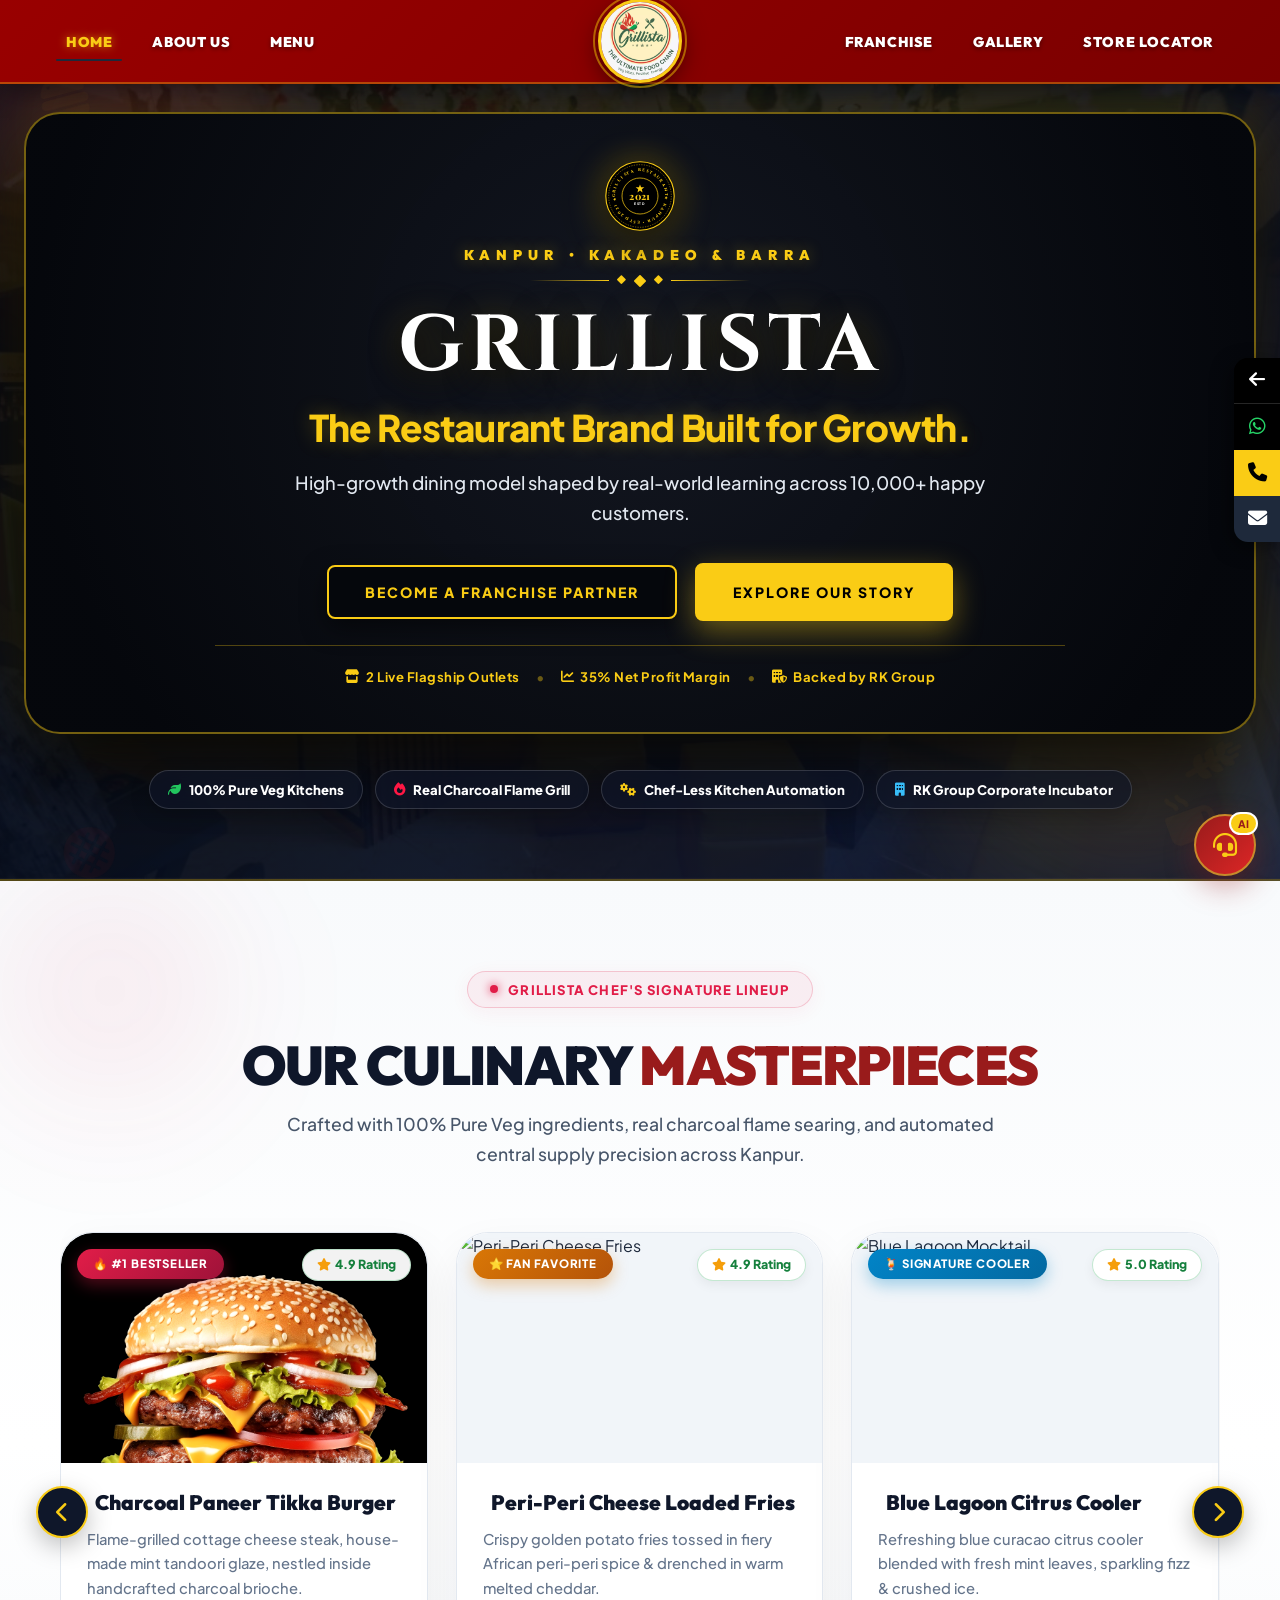
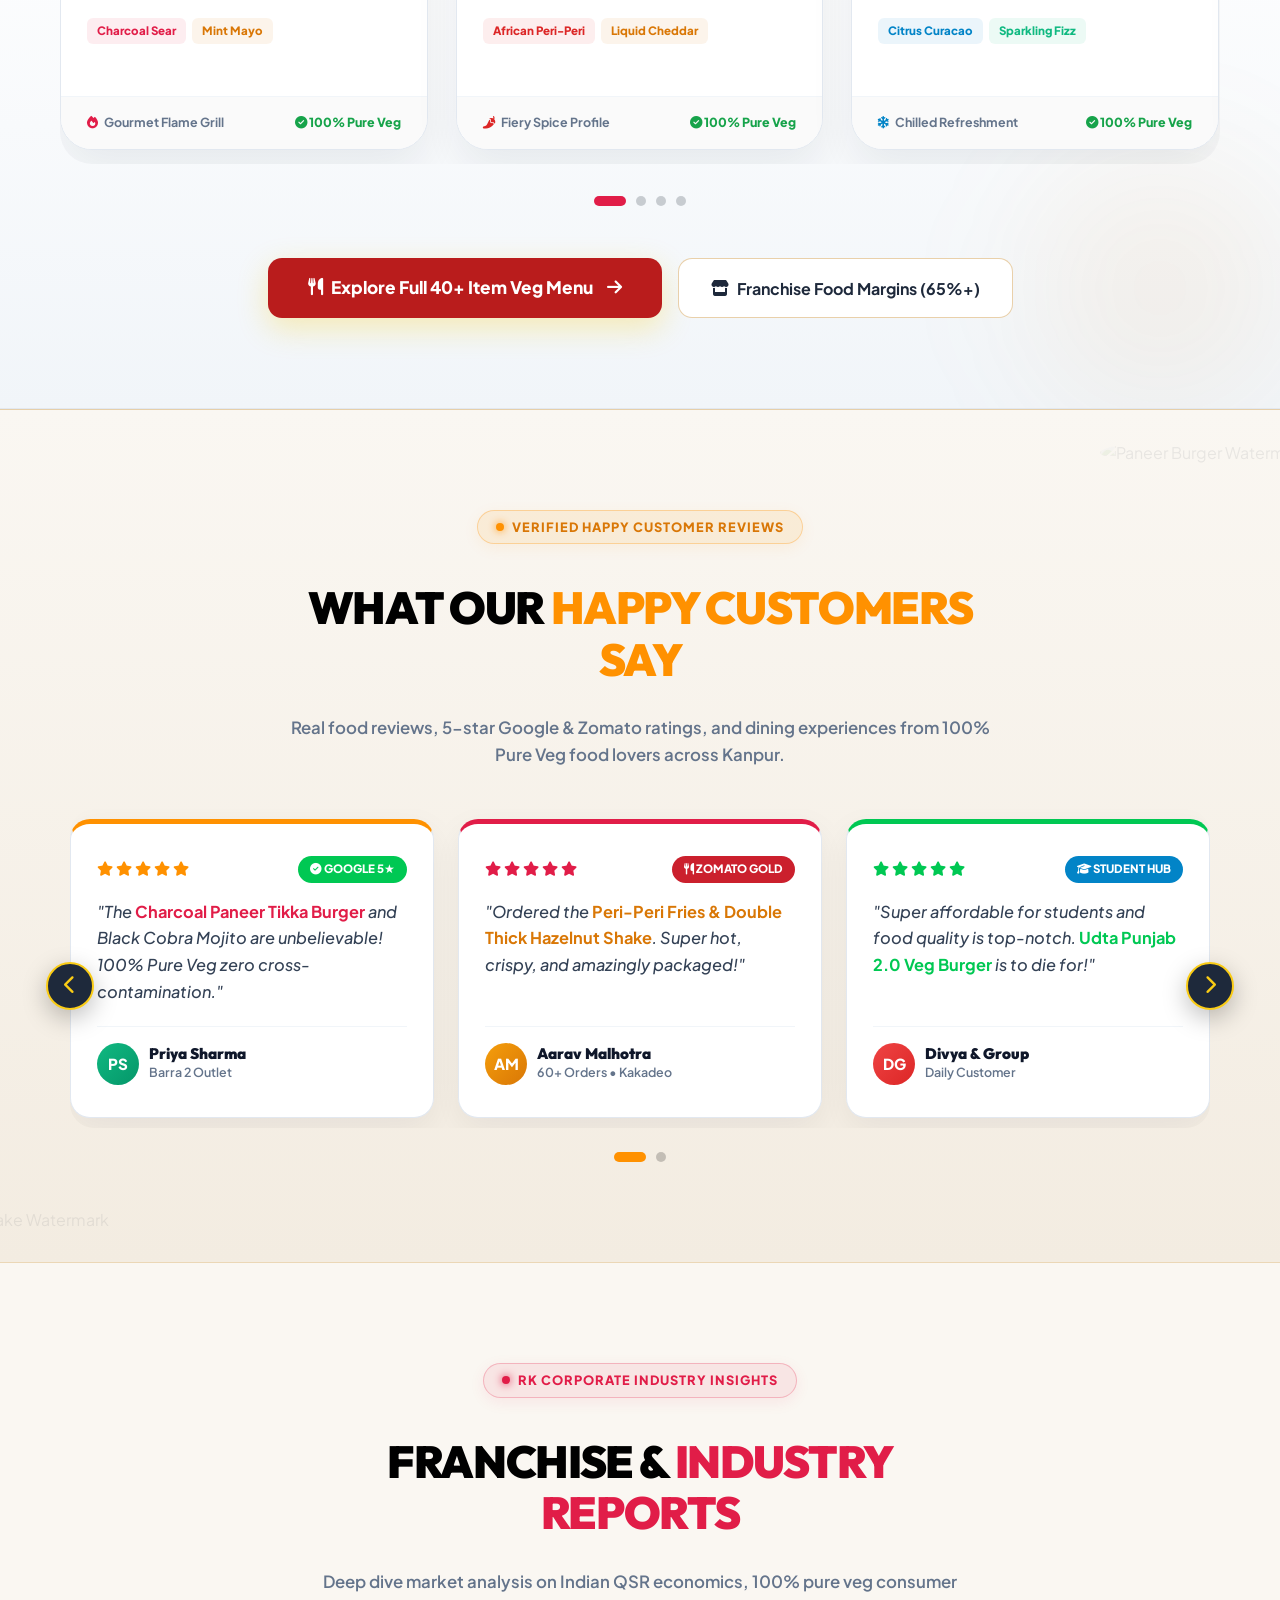
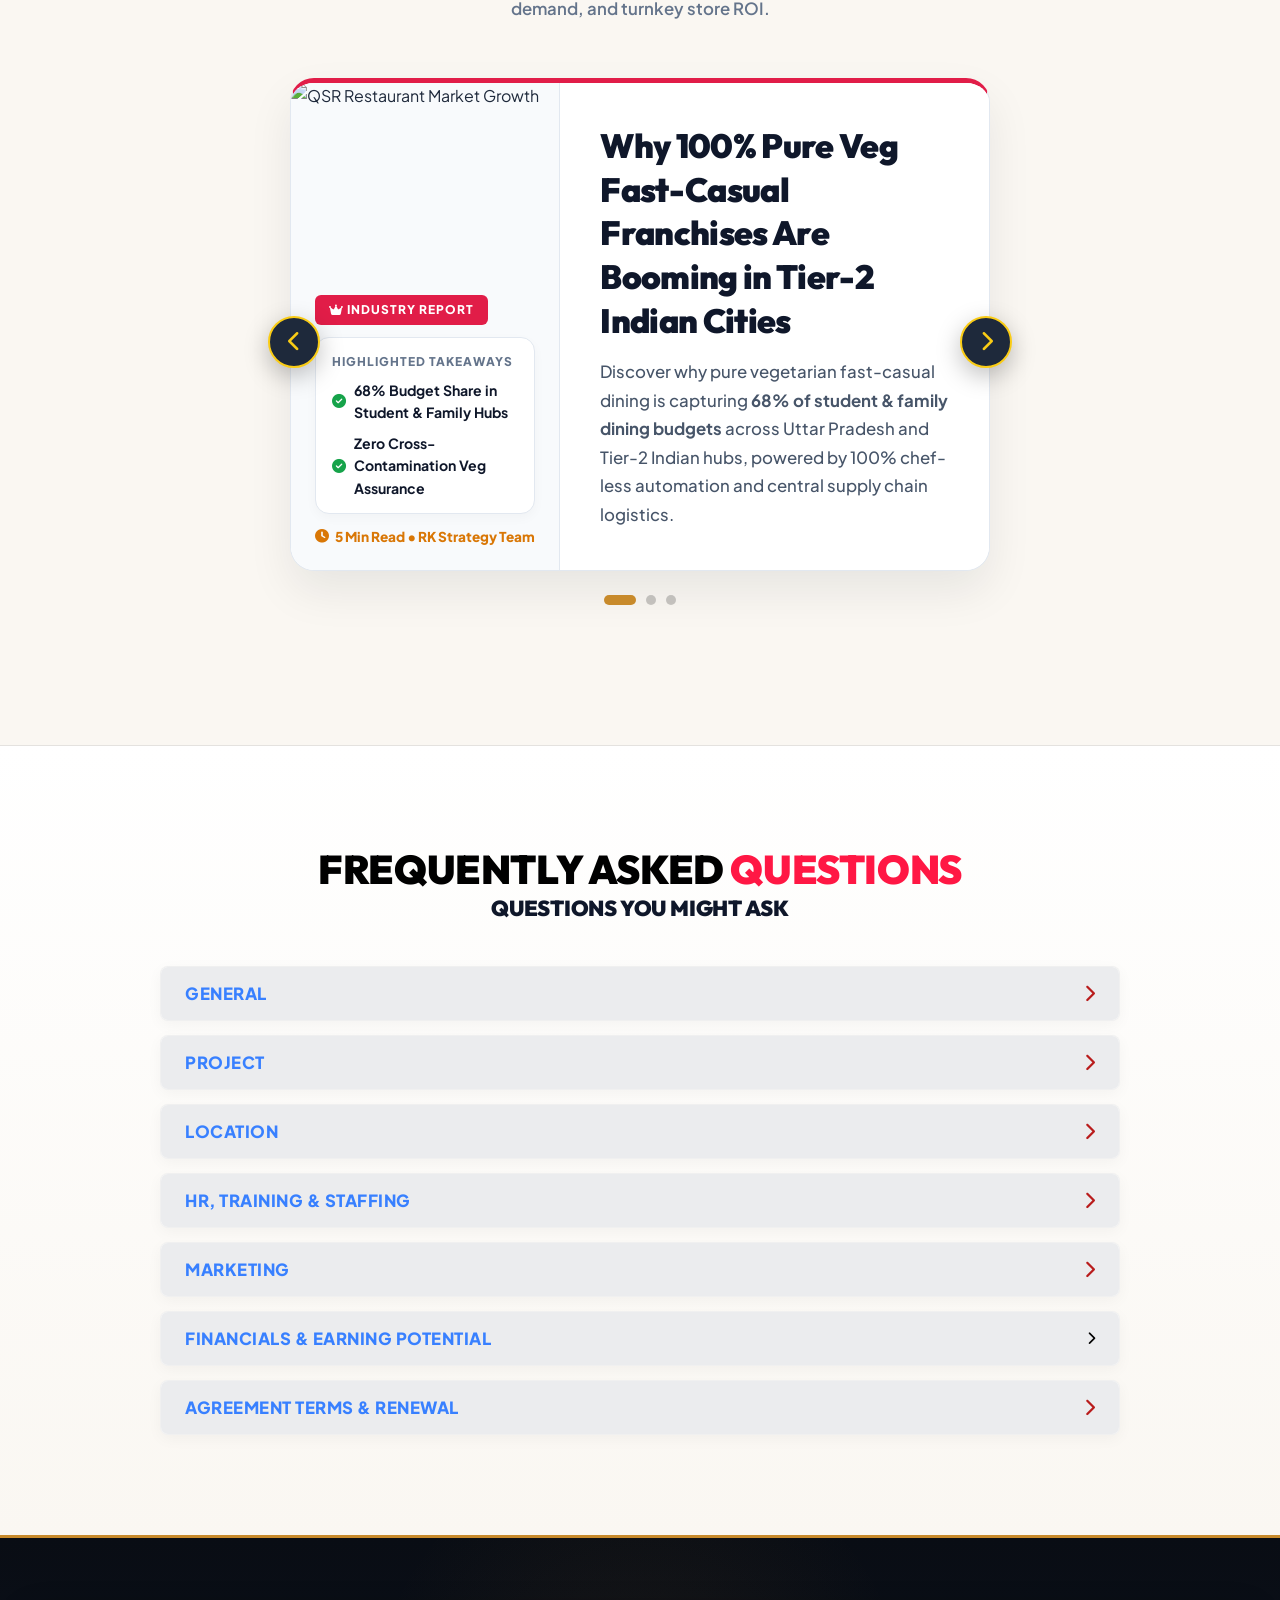
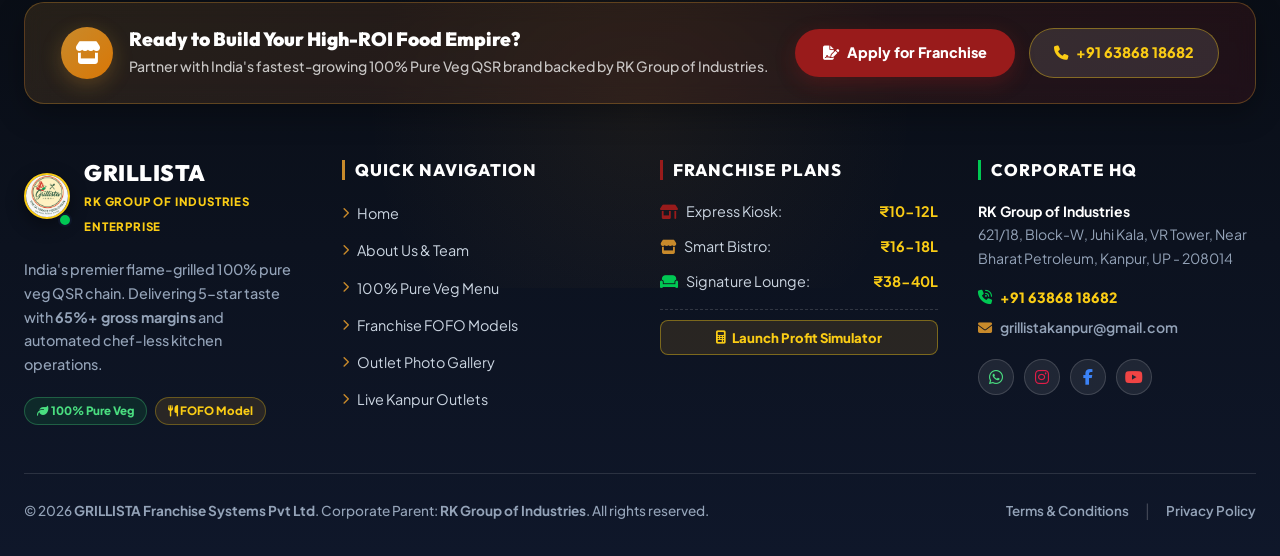
==== index.html @ 74c8e653 "Set uploaded authentic Grillista outlet interior image as background across all hero slideshow slide" ====
<!DOCTYPE html>
<html lang="en">
<head>
  <meta charset="UTF-8">
  <meta name="viewport" content="width=device-width, initial-scale=1.0">
  <title>GRILLISTA - The Ultimate Food Chain | Veg Vibes, Positive Energy</title>
  <meta name="description" content="Grillista - 100% Pure Veg Flame-Grilled Food Franchise. 2 running outlets in Kanpur (Barra & Kakadeo). High profit returns, turnkey setup & 35% net margin.">
  
  <!-- Favicon -->
  <link rel="icon" type="image/jpeg" href="assets/images/logo.jpg">
  <link rel="apple-touch-icon" href="assets/images/logo.jpg">
  
  <!-- Google Fonts -->
  <link rel="preconnect" href="https://fonts.googleapis.com">
  <link rel="preconnect" href="https://fonts.gstatic.com" crossorigin>
  <link href="https://fonts.googleapis.com/css2?family=Cinzel:wght@500;600;700;800;900&family=Outfit:wght@400;600;700;800;900&family=Playfair+Display:ital,wght@0,600;0,700;0,800;0,900;1,600&family=Plus+Jakarta+Sans:wght@400;500;600;700;800&display=swap" rel="stylesheet">
  
  <!-- FontAwesome Icons -->
  <link rel="stylesheet" href="https://cdnjs.cloudflare.com/ajax/libs/font-awesome/6.4.0/css/all.min.css">
  
  <!-- Custom Stylesheet -->
  <link rel="stylesheet" href="css/styles.css">

  <!-- Auto Theme Sync -->
  <script>
    (function() {
      const theme = localStorage.getItem('grillista_site_theme');
      if (theme === 'dark') {
        document.documentElement.classList.add('dark-theme');
        document.addEventListener('DOMContentLoaded', () => document.body.classList.add('dark-theme'));
      }
    })();
  </script>
</head>
<body>

  <!-- Burger Singh Style Corporate Navbar -->
  <header class="navbar">
    <div class="nav-container-split">
      <!-- Left Group: Nav Links -->
      <div class="nav-group-left">
        <ul class="nav-links-split">
          <li><a href="#hero" class="nav-link active">HOME</a></li>
          <li><a href="about.html" class="nav-link">ABOUT US</a></li>
          <li><a href="menu.html" class="nav-link">MENU</a></li>
        </ul>
      </div>

      <!-- Center Circular Logo Emblem -->
      <a href="#hero" class="nav-center-logo">
        <img src="assets/images/logo.jpg" alt="Grillista Logo">
      </a>

      <!-- Right Group: Nav Links -->
      <div class="nav-group-right">
        <ul class="nav-links-split">
          <li><a href="franchise.html" class="nav-link">FRANCHISE</a></li>
          <li><a href="gallery.html" class="nav-link">GALLERY</a></li>
          <li><a href="locator.html" class="nav-link">STORE LOCATOR</a></li>
        </ul>
        <button class="mobile-toggle-btn" id="mobile-toggle-btn" onclick="toggleMobileNavbar(event)" aria-label="Toggle Mobile Menu">
          <i class="fa-solid fa-bars"></i>
        </button>
      </div>
    </div>

    <!-- Mobile Slide-Out Navigation Drawer -->
    <nav class="navbar-mobile-drawer" id="navbar-mobile-drawer">
      <a href="#hero" class="active"><i class="fa-solid fa-house"></i> HOME</a>
      <a href="about.html"><i class="fa-solid fa-building"></i> ABOUT US</a>
      <a href="menu.html"><i class="fa-solid fa-utensils"></i> MENU</a>
      <a href="franchise.html"><i class="fa-solid fa-store"></i> FRANCHISE</a>
      <a href="gallery.html"><i class="fa-solid fa-images"></i> GALLERY</a>
      <a href="locator.html"><i class="fa-solid fa-location-dot"></i> STORE LOCATOR</a>
      <a href="tel:+916386818682" style="color: #FACC15;"><i class="fa-solid fa-phone"></i> CALL +91 63868 18682</a>
    </nav>
  </header>

  <!-- Ultra-Modern 2026 Corporate Hero Showcase Section with Slideshow Engine -->
  <section id="hero" class="hero-modern-2026">
    
    <!-- Slideshow Background Wallpapers (Real Grillista Outlet Interior on All Slides) -->
    <div class="hero-bg-slider">
      <div class="hero-bg-slide active" style="background-image: linear-gradient(180deg, rgba(5, 7, 12, 0.72) 0%, rgba(10, 15, 25, 0.88) 100%), url('images/grillista-interior-hero.jpg');"></div>
      <div class="hero-bg-slide" style="background-image: linear-gradient(180deg, rgba(5, 7, 12, 0.72) 0%, rgba(10, 15, 25, 0.88) 100%), url('images/grillista-interior-hero.jpg');"></div>
      <div class="hero-bg-slide" style="background-image: linear-gradient(180deg, rgba(5, 7, 12, 0.72) 0%, rgba(10, 15, 25, 0.88) 100%), url('images/grillista-interior-hero.jpg');"></div>
      <div class="hero-bg-slide" style="background-image: linear-gradient(180deg, rgba(5, 7, 12, 0.72) 0%, rgba(10, 15, 25, 0.88) 100%), url('images/grillista-interior-hero.jpg');"></div>
    </div>

    <!-- Glowing Accent Ambient Lights -->
    <div style="position: absolute; top: -100px; left: -100px; width: 450px; height: 450px; background: radial-gradient(circle, rgba(239, 68, 68, 0.25) 0%, rgba(0,0,0,0) 70%); filter: blur(60px); pointer-events: none; z-index: 1;"></div>
    <div style="position: absolute; bottom: -100px; right: -100px; width: 500px; height: 500px; background: radial-gradient(circle, rgba(250, 204, 21, 0.2) 0%, rgba(0,0,0,0) 70%); filter: blur(60px); pointer-events: none; z-index: 1;"></div>

    <div class="container" style="position: relative; z-index: 2;">
      
      <!-- Hero Slides Container -->
      <div class="hero-slider-wrapper">
        
        <!-- ==========================================
             SLIDE 1: LUXURY CINEMATIC BRAND HERO (User Reference Match)
             ========================================== -->
        <div class="hero-slide active">
          <div class="hero-luxury-cinematic-slide">
            
            <!-- 1. Top Centered Rotating Vintage Heritage Seal Badge (Royal Centerpiece - Zero Overlap) -->
            <!-- 1. Top Centered Rotating Vintage Heritage Seal Badge (Clean Luxury Emblem) -->
            <div class="hero-heritage-seal-center" title="Grillista Restaurant • Kanpur • Estd 2021">
              <svg viewBox="0 0 200 200" style="overflow: visible;">
                <!-- Outer Background Circle & Yellow Borders -->
                <circle cx="100" cy="100" r="95" fill="#000000" stroke="#FACC15" stroke-width="3" />
                <circle cx="100" cy="100" r="87" fill="none" stroke="#FACC15" stroke-width="1.5" stroke-dasharray="3.5,3.5" opacity="0.85" />
                <circle cx="100" cy="100" r="50" fill="none" stroke="#FACC15" stroke-width="2" />

                <!-- Continuously Rotating Outer Curved Text Ring (Clean Star Separators) -->
                <g class="rotating-curved-text-ring">
                  <defs>
                    <!-- Top Arc (r = 69) -->
                    <path id="rotTopArc" d="M 31, 100 A 69 69 0 0 1 169, 100" />
                    <!-- Bottom Arc (r = 69) -->
                    <path id="rotBottomArc" d="M 169, 100 A 69 69 0 0 1 31, 100" />
                  </defs>

                  <!-- Top Curved Text -->
                  <text font-family="'Cinzel', 'Outfit', sans-serif" font-size="11.2" font-weight="800" fill="#FACC15" letter-spacing="3.5">
                    <textPath href="#rotTopArc" startOffset="50%" text-anchor="middle">
                      &#9733; GRILLISTA RESTAURANT &#9733;
                    </textPath>
                  </text>

                  <!-- Bottom Curved Text -->
                  <text font-family="'Cinzel', 'Outfit', sans-serif" font-size="10.8" font-weight="800" fill="#FACC15" letter-spacing="3.2">
                    <textPath href="#rotBottomArc" startOffset="50%" text-anchor="middle">
                      &#9733; KANPUR &bull; ESTD 2021 &#9733;
                    </textPath>
                  </text>
                </g>

                <!-- Static Center Star, Year & ESTD (Clean Typography) -->
                <g>
                  <!-- Center Star -->
                  <path d="M 100 68 L 103 76 L 112 76 L 105 81 L 107 90 L 100 85 L 93 90 L 95 81 L 88 76 L 97 76 Z" fill="#FACC15" />
                  <!-- Center Year 2021 -->
                  <text x="100" y="111" font-family="'Playfair Display', 'Cinzel', serif" font-size="27" font-weight="800" fill="#FACC15" text-anchor="middle" letter-spacing="1">
                    2021
                  </text>
                  <!-- Center ESTD Subtitle -->
                  <text x="100" y="125" font-family="'Plus Jakarta Sans', sans-serif" font-size="9.5" font-weight="800" fill="#FFFFFF" text-anchor="middle" letter-spacing="2.5">
                    ESTD
                  </text>
                </g>
              </svg>
            </div>

            <!-- 2. Location Eyebrow Header -->
            <div class="hero-luxury-eyebrow">
              KANPUR &bull; KAKADEO &amp; BARRA
            </div>

            <!-- Ornamental Gold Diamond Divider -->
            <div class="hero-luxury-divider">
              <span></span>
              <i class="fa-solid fa-diamond"></i>
              <i class="fa-solid fa-diamond" style="font-size: 0.75rem;"></i>
              <i class="fa-solid fa-diamond"></i>
              <span class="right"></span>
            </div>

            <!-- Grand Majestic GRILLISTA Title -->
            <h1 class="hero-luxury-brand-title">
              GRILLISTA
            </h1>

            <!-- Golden Sub-Headline -->
            <h2 class="hero-luxury-subheading">
              The Restaurant Brand Built for Growth.
            </h2>

            <!-- Clean Light Description -->
            <p class="hero-luxury-desc">
              High-growth dining model shaped by real-world learning across 10,000+ happy customers.
            </p>

            <!-- Two Sleek Luxury Action Buttons -->
            <div class="hero-luxury-ctas">
              <button class="btn-luxury-outline trigger-apply-modal">
                BECOME A FRANCHISE PARTNER
              </button>
              <a href="about.html" class="btn-luxury-solid">
                EXPLORE OUR STORY
              </a>
            </div>

            <!-- Subtle Trust Status Line -->
            <div style="display: flex; justify-content: center; align-items: center; gap: 16px; flex-wrap: wrap; border-top: 1.5px solid rgba(250, 204, 21, 0.3); padding-top: 18px; max-width: 850px; margin: 0 auto;">
              <div style="color: #FACC15; font-size: 0.82rem; font-weight: 700; letter-spacing: 0.5px; display: inline-flex; align-items: center; gap: 6px;">
                <i class="fa-solid fa-store" style="color: #FACC15;"></i> 2 Live Flagship Outlets
              </div>
              <span style="color: rgba(250, 204, 21, 0.4);">&bull;</span>
              <div style="color: #FACC15; font-size: 0.82rem; font-weight: 700; letter-spacing: 0.5px; display: inline-flex; align-items: center; gap: 6px;">
                <i class="fa-solid fa-chart-line" style="color: #FACC15;"></i> 35% Net Profit Margin
              </div>
              <span style="color: rgba(250, 204, 21, 0.4);">&bull;</span>
              <div style="color: #FACC15; font-size: 0.82rem; font-weight: 700; letter-spacing: 0.5px; display: inline-flex; align-items: center; gap: 6px;">
                <i class="fa-solid fa-building-shield" style="color: #FACC15;"></i> Backed by RK Group
              </div>
            </div>

          </div>
        </div>

        <!-- ==========================================
             SLIDE 2: GOURMET FOOD CRAVING & TASTE (Flame Orange & Pure Veg Green)
             ========================================== -->
        <div class="hero-slide">
          <div class="hero-modern-grid" style="align-items: center;">
            <!-- Left Content: Bold Food Craving Stage -->
            <div class="hero-modern-card" style="background: rgba(24, 16, 12, 0.88); backdrop-filter: blur(20px); border: 2px solid rgba(249, 115, 22, 0.45); border-radius: 32px; padding: 44px 36px; box-shadow: 0 30px 80px rgba(0,0,0,0.6); text-align: left;">
              
              <div style="display: inline-flex; align-items: center; gap: 10px; background: rgba(249, 115, 22, 0.15); border: 1.5px solid #F97316; color: #FB923C; padding: 8px 20px; border-radius: 99px; font-size: 0.8rem; font-weight: 800; text-transform: uppercase; letter-spacing: 1px; margin-bottom: 22px; box-shadow: 0 0 20px rgba(249, 115, 22, 0.25);">
                <i class="fa-solid fa-fire-burner" style="color: #FF1744;"></i> SIZZLING FLAME-GRILLED TASTE EXPLOSION
              </div>
              
              <h2 class="hero-modern-title" style="font-size: clamp(2.1rem, 4.5vw, 3.4rem); font-weight: 900; color: #FFFFFF; line-height: 1.12; letter-spacing: -0.03em; margin: 0 0 18px 0; font-family: var(--font-heading);">
                60+ Pure Veg <span style="background: linear-gradient(135deg, #FB923C 0%, #FACC15 50%, #4ADE80 100%); -webkit-background-clip: text; -webkit-text-fill-color: transparent;">Chef-Crafted Flavors</span> That Crave.
              </h2>
              
              <p style="font-size: clamp(0.95rem, 1.8vw, 1.1rem); color: #CBD5E1; line-height: 1.65; margin: 0 0 24px 0; font-weight: 500;">
                Sizzling Smoky Paneer Burgers, Stuffed Melting Garlic Breads, Fresh Farmhouse Pizzas, Handcrafted Shakes & Authentic Kulhad Tea. <strong style="color: #4ADE80;">100% Pure Veg & Jain-Friendly Options!</strong>
              </p>

              <!-- Quick Category Chips Strip -->
              <div style="display: flex; gap: 8px; flex-wrap: wrap; margin-bottom: 28px;">
                <span style="background: rgba(255,255,255,0.08); border: 1px solid rgba(255,255,255,0.15); color: #FFF; padding: 5px 14px; border-radius: 99px; font-size: 0.78rem; font-weight: 700;"><i class="fa-solid fa-burger" style="color: #FACC15; margin-right: 4px;"></i> Gourmet Burgers</span>
                <span style="background: rgba(255,255,255,0.08); border: 1px solid rgba(255,255,255,0.15); color: #FFF; padding: 5px 14px; border-radius: 99px; font-size: 0.78rem; font-weight: 700;"><i class="fa-solid fa-pizza-slice" style="color: #FF1744; margin-right: 4px;"></i> Crust Pizzas</span>
                <span style="background: rgba(255,255,255,0.08); border: 1px solid rgba(255,255,255,0.15); color: #FFF; padding: 5px 14px; border-radius: 99px; font-size: 0.78rem; font-weight: 700;"><i class="fa-solid fa-bread-slice" style="color: #FB923C; margin-right: 4px;"></i> Stuffed Garlic Bread</span>
                <span style="background: rgba(255,255,255,0.08); border: 1px solid rgba(255,255,255,0.15); color: #FFF; padding: 5px 14px; border-radius: 99px; font-size: 0.78rem; font-weight: 700;"><i class="fa-solid fa-mug-hot" style="color: #4ADE80; margin-right: 4px;"></i> Kulhad Chai & Shakes</span>
              </div>

              <div class="hero-modern-ctas" style="display: flex; gap: 14px; flex-wrap: wrap;">
                <button class="btn btn-gold trigger-order-modal" style="padding: 16px 30px; font-size: 1rem; font-weight: 900; border-radius: 99px; background: linear-gradient(135deg, #EA580C 0%, #C2410C 100%); color: #FFF; box-shadow: 0 10px 30px rgba(234, 88, 12, 0.45); border: 1.5px solid rgba(255,255,255,0.3); cursor: pointer; display: inline-flex; align-items: center; gap: 8px;">
                  <i class="fa-solid fa-bolt"></i> Order Food Online Now <i class="fa-solid fa-arrow-right"></i>
                </button>
                <a href="menu.html" class="btn btn-outline" style="padding: 16px 26px; font-size: 0.95rem; font-weight: 800; border-radius: 99px; color: #FACC15; border: 2px solid #FACC15; background: rgba(250, 204, 21, 0.08); text-decoration: none; display: inline-flex; align-items: center; gap: 8px;">
                  <i class="fa-solid fa-book-open"></i> Full Menu with Prices
                </a>
              </div>

            </div>

            <!-- Right Showcase: Multi-Food Visual Trio Showcase -->
            <div style="display: grid; grid-template-columns: 1fr 1fr; gap: 16px; height: 480px;">
              
              <!-- Large Main Burger Card -->
              <div style="grid-column: span 2; height: 260px; border-radius: 24px; overflow: hidden; position: relative; border: 2.5px solid #F97316; box-shadow: 0 20px 50px rgba(0,0,0,0.5);">
                <img src="assets/images/burger.jpg" alt="Grillista Gourmet Burger" style="width: 100%; height: 100%; object-fit: cover; filter: brightness(1.05);">
                <div style="position: absolute; inset: 0; background: linear-gradient(180deg, transparent 40%, rgba(15, 23, 42, 0.85) 100%);"></div>
                <div style="position: absolute; top: 12px; left: 12px; background: #FF1744; color: #FFF; font-size: 0.72rem; font-weight: 900; padding: 4px 12px; border-radius: 99px; text-transform: uppercase;">
                  🔥 BESTSELLER #1
                </div>
                <div style="position: absolute; top: 12px; right: 12px; background: rgba(0,0,0,0.75); color: #FACC15; font-size: 0.85rem; font-weight: 900; padding: 4px 12px; border-radius: 99px; border: 1px solid #FACC15;">
                  Starts ₹89
                </div>
                <div style="position: absolute; bottom: 12px; left: 16px; right: 16px; display: flex; justify-content: space-between; align-items: flex-end;">
                  <div>
                    <h4 style="color: #FFF; margin: 0; font-size: 1.1rem; font-weight: 900;">Smoky Flame-Grilled Burger</h4>
                    <span style="color: #4ADE80; font-size: 0.75rem; font-weight: 700;">100% Real Dairy Paneer Patty</span>
                  </div>
                </div>
              </div>

              <!-- Mini Food Card 1: Stuffed Garlic Bread -->
              <div style="height: 200px; border-radius: 20px; overflow: hidden; position: relative; border: 2px solid rgba(250, 204, 21, 0.4); box-shadow: 0 15px 40px rgba(0,0,0,0.4);">
                <img src="https://images.unsplash.com/photo-1619535860434-ba1d8fa12536?w=600&auto=format&fit=crop&q=80" alt="Stuffed Garlic Bread" style="width: 100%; height: 100%; object-fit: cover;">
                <div style="position: absolute; inset: 0; background: linear-gradient(180deg, transparent 30%, rgba(15, 23, 42, 0.85) 100%);"></div>
                <div style="position: absolute; bottom: 10px; left: 12px;">
                  <div style="color: #FFF; font-weight: 800; font-size: 0.85rem;">Garlic Breads</div>
                  <div style="color: #FACC15; font-size: 0.72rem; font-weight: 700;">Triple Cheese Dip</div>
                </div>
              </div>

              <!-- Mini Food Card 2: Fresh Farmhouse Pizza -->
              <div style="height: 200px; border-radius: 20px; overflow: hidden; position: relative; border: 2px solid rgba(34, 197, 94, 0.4); box-shadow: 0 15px 40px rgba(0,0,0,0.4);">
                <img src="https://images.unsplash.com/photo-1513104890138-7c749659a591?w=600&auto=format&fit=crop&q=80" alt="Farmhouse Pizza" style="width: 100%; height: 100%; object-fit: cover;">
                <div style="position: absolute; inset: 0; background: linear-gradient(180deg, transparent 30%, rgba(15, 23, 42, 0.85) 100%);"></div>
                <div style="position: absolute; bottom: 10px; left: 12px;">
                  <div style="color: #FFF; font-weight: 800; font-size: 0.85rem;">Stone Crust Pizzas</div>
                  <div style="color: #4ADE80; font-size: 0.72rem; font-weight: 700;">Fresh Mozzarella</div>
                </div>
              </div>

            </div>
          </div>
        </div>

        <!-- ==========================================
             SLIDE 3: 3 FOFO FRANCHISE MODELS & UNIT ECONOMICS (Sapphire Blue & 24K Gold)
             ========================================== -->
        <div class="hero-slide">
          <div class="hero-modern-grid" style="align-items: center;">
            <!-- Left Content: High Margin Financial Narrative -->
            <div class="hero-modern-card" style="background: rgba(15, 23, 42, 0.9); backdrop-filter: blur(20px); border: 2px solid rgba(56, 189, 248, 0.4); border-radius: 32px; padding: 44px 36px; box-shadow: 0 30px 80px rgba(0,0,0,0.6); text-align: left;">
              
              <div style="display: inline-flex; align-items: center; gap: 10px; background: rgba(56, 189, 248, 0.15); border: 1.5px solid #38BDF8; color: #38BDF8; padding: 8px 20px; border-radius: 99px; font-size: 0.8rem; font-weight: 800; text-transform: uppercase; letter-spacing: 1px; margin-bottom: 22px; box-shadow: 0 0 20px rgba(56, 189, 248, 0.25);">
                <i class="fa-solid fa-chart-pie"></i> HIGH-YIELD UNIT ECONOMICS (FOFO MODEL)
              </div>
              
              <h2 class="hero-modern-title" style="font-size: clamp(2.1rem, 4.5vw, 3.4rem); font-weight: 900; color: #FFFFFF; line-height: 1.12; letter-spacing: -0.03em; margin: 0 0 18px 0; font-family: var(--font-heading);">
                65% Gross Margins. <span style="background: linear-gradient(135deg, #38BDF8 0%, #FACC15 50%, #4ADE80 100%); -webkit-background-clip: text; -webkit-text-fill-color: transparent;">Fast 12-Month</span> Capital Payback.
              </h2>
              
              <p style="font-size: clamp(0.95rem, 1.8vw, 1.1rem); color: #CBD5E1; line-height: 1.65; margin: 0 0 26px 0; font-weight: 500;">
                Zero royalty burdens during initial growth, automated POS & inventory intelligence, central raw material supply, and high repeat customer footfalls.
              </p>

              <!-- Profit Pill Matrix Strip -->
              <div style="display: grid; grid-template-columns: repeat(3, 1fr); gap: 10px; margin-bottom: 28px; background: rgba(255,255,255,0.05); padding: 14px; border-radius: 16px; border: 1px solid rgba(255,255,255,0.1);">
                <div style="text-align: center;">
                  <div style="color: #4ADE80; font-size: 1.25rem; font-weight: 900;">35%</div>
                  <div style="color: #94A3B8; font-size: 0.72rem; font-weight: 600;">Net Profit Margin</div>
                </div>
                <div style="text-align: center; border-left: 1px solid rgba(255,255,255,0.1); border-right: 1px solid rgba(255,255,255,0.1);">
                  <div style="color: #FACC15; font-size: 1.25rem; font-weight: 900;">65%+</div>
                  <div style="color: #94A3B8; font-size: 0.72rem; font-weight: 600;">Gross Food Margin</div>
                </div>
                <div style="text-align: center;">
                  <div style="color: #38BDF8; font-size: 1.25rem; font-weight: 900;">100%</div>
                  <div style="color: #94A3B8; font-size: 0.72rem; font-weight: 600;">Chef-less Kitchen</div>
                </div>
              </div>

              <div class="hero-modern-ctas" style="display: flex; gap: 14px; flex-wrap: wrap;">
                <button class="btn btn-gold trigger-calculator-modal" style="padding: 16px 30px; font-size: 1rem; font-weight: 900; border-radius: 99px; background: linear-gradient(135deg, #0284C7 0%, #0369A1 100%); color: #FFF; box-shadow: 0 10px 30px rgba(2, 132, 199, 0.4); border: 1.5px solid rgba(255,255,255,0.3); cursor: pointer; display: inline-flex; align-items: center; gap: 8px;">
                  <i class="fa-solid fa-calculator"></i> Launch Profit Simulator <i class="fa-solid fa-arrow-right"></i>
                </button>
                <button class="btn btn-outline trigger-apply-modal" style="padding: 16px 26px; font-size: 0.95rem; font-weight: 800; border-radius: 99px; color: #38BDF8; border: 2px solid #38BDF8; background: rgba(56, 189, 248, 0.08); cursor: pointer; display: inline-flex; align-items: center; gap: 8px;">
                  <i class="fa-solid fa-file-signature"></i> Download Prospectus
                </button>
              </div>

            </div>

            <!-- Right Showcase: 3 Live Franchise Tier Cards Grid -->
            <div style="display: flex; flex-direction: column; gap: 14px; height: 480px; justify-content: center;">
              
              <!-- Tier 1: Express Kiosk -->
              <div style="background: rgba(15, 23, 42, 0.85); backdrop-filter: blur(14px); border: 2px solid #991B1B; border-radius: 20px; padding: 18px 22px; display: flex; align-items: center; justify-content: space-between; box-shadow: 0 10px 30px rgba(0,0,0,0.4); transition: transform 0.2s ease;">
                <div style="display: flex; align-items: center; gap: 14px;">
                  <div style="width: 44px; height: 44px; border-radius: 12px; background: rgba(153, 27, 27, 0.2); border: 1.5px solid #991B1B; display: flex; align-items: center; justify-content: center; color: #FF4D4D; font-size: 1.2rem; flex-shrink: 0;"><i class="fa-solid fa-shop"></i></div>
                  <div>
                    <div style="color: #FFF; font-weight: 900; font-size: 1.05rem;">1. Express Kiosk</div>
                    <div style="color: #94A3B8; font-size: 0.78rem; font-weight: 600;">100 - 250 Sq.Ft • Malls & High Street</div>
                  </div>
                </div>
                <div style="text-align: right;">
                  <div style="color: #FACC15; font-weight: 900; font-size: 1.15rem;">₹10-12 Lakhs</div>
                  <span style="color: #4ADE80; font-size: 0.72rem; font-weight: 800;">10-12 Mos Payback</span>
                </div>
              </div>

              <!-- Tier 2: Smart Bistro -->
              <div style="background: rgba(15, 23, 42, 0.95); backdrop-filter: blur(14px); border: 2px solid #C88A2B; border-radius: 20px; padding: 20px 22px; display: flex; align-items: center; justify-content: space-between; box-shadow: 0 15px 40px rgba(200, 138, 43, 0.25); position: relative; transform: scale(1.02);">
                <div style="position: absolute; top: -10px; right: 24px; background: #C88A2B; color: #FFF; font-size: 0.68rem; font-weight: 900; padding: 2px 10px; border-radius: 99px; text-transform: uppercase;">
                  🔥 MOST POPULAR
                </div>
                <div style="display: flex; align-items: center; gap: 14px;">
                  <div style="width: 44px; height: 44px; border-radius: 12px; background: rgba(200, 138, 43, 0.2); border: 1.5px solid #C88A2B; display: flex; align-items: center; justify-content: center; color: #FACC15; font-size: 1.2rem; flex-shrink: 0;"><i class="fa-solid fa-store"></i></div>
                  <div>
                    <div style="color: #FFF; font-weight: 900; font-size: 1.05rem;">2. Smart Bistro</div>
                    <div style="color: #94A3B8; font-size: 0.78rem; font-weight: 600;">300 - 600 Sq.Ft • Dine-in & Delivery</div>
                  </div>
                </div>
                <div style="text-align: right;">
                  <div style="color: #FACC15; font-weight: 900; font-size: 1.15rem;">₹16-18 Lakhs</div>
                  <span style="color: #4ADE80; font-size: 0.72rem; font-weight: 800;">12-14 Mos Payback</span>
                </div>
              </div>

              <!-- Tier 3: Signature Lounge -->
              <div style="background: rgba(15, 23, 42, 0.85); backdrop-filter: blur(14px); border: 2px solid #00C853; border-radius: 20px; padding: 18px 22px; display: flex; align-items: center; justify-content: space-between; box-shadow: 0 10px 30px rgba(0,0,0,0.4);">
                <div style="display: flex; align-items: center; gap: 14px;">
                  <div style="width: 44px; height: 44px; border-radius: 12px; background: rgba(0, 200, 83, 0.2); border: 1.5px solid #00C853; display: flex; align-items: center; justify-content: center; color: #4ADE80; font-size: 1.2rem; flex-shrink: 0;"><i class="fa-solid fa-couch"></i></div>
                  <div>
                    <div style="color: #FFF; font-weight: 900; font-size: 1.05rem;">3. Signature Lounge</div>
                    <div style="color: #94A3B8; font-size: 0.78rem; font-weight: 600;">800 - 1500 Sq.Ft • Luxury Cafe Dining</div>
                  </div>
                </div>
                <div style="text-align: right;">
                  <div style="color: #FACC15; font-weight: 900; font-size: 1.15rem;">₹38-40 Lakhs</div>
                  <span style="color: #4ADE80; font-size: 0.72rem; font-weight: 800;">14-18 Mos Payback</span>
                </div>
              </div>

            </div>
          </div>
        </div>

        <!-- ==========================================
             SLIDE 4: 40-DAY TURNKEY SETUP & CITY TERRITORY MAP (Emerald & Golden Amber)
             ========================================== -->
        <div class="hero-slide">
          <div class="hero-modern-grid" style="align-items: center;">
            <!-- Left Content: Pan India Expansion Territory -->
            <div class="hero-modern-card" style="background: rgba(13, 24, 18, 0.9); backdrop-filter: blur(20px); border: 2px solid rgba(34, 197, 94, 0.45); border-radius: 32px; padding: 44px 36px; box-shadow: 0 30px 80px rgba(0,0,0,0.6); text-align: left;">
              
              <div style="display: inline-flex; align-items: center; gap: 10px; background: rgba(34, 197, 94, 0.15); border: 1.5px solid #22C55E; color: #4ADE80; padding: 8px 20px; border-radius: 99px; font-size: 0.8rem; font-weight: 800; text-transform: uppercase; letter-spacing: 1px; margin-bottom: 22px; box-shadow: 0 0 20px rgba(34, 197, 94, 0.25);">
                <i class="fa-solid fa-map-location-dot"></i> PAN INDIA CITY EXPANSION 2026
              </div>
              
              <h2 class="hero-modern-title" style="font-size: clamp(2.1rem, 4.5vw, 3.4rem); font-weight: 900; color: #FFFFFF; line-height: 1.12; letter-spacing: -0.03em; margin: 0 0 18px 0; font-family: var(--font-heading);">
                Claim Exclusive Rights For <span style="background: linear-gradient(135deg, #4ADE80 0%, #FACC15 50%, #38BDF8 100%); -webkit-background-clip: text; -webkit-text-fill-color: transparent;">Your City & Area</span> Today.
              </h2>
              
              <p style="font-size: clamp(0.95rem, 1.8vw, 1.1rem); color: #CBD5E1; line-height: 1.65; margin: 0 0 26px 0; font-weight: 500;">
                Protected territorial radius guarantees zero local cannibalization. Turnkey launch from empty shop to grand opening in <strong>under 40 days</strong> with full RK Group backing.
              </p>

              <div class="hero-modern-ctas" style="display: flex; gap: 14px; flex-wrap: wrap; margin-bottom: 28px;">
                <a href="locator.html" class="btn btn-gold" style="padding: 16px 30px; font-size: 1rem; font-weight: 900; border-radius: 99px; background: linear-gradient(135deg, #16A34A 0%, #15803D 100%); color: #FFF; box-shadow: 0 10px 30px rgba(22, 163, 74, 0.45); border: 1.5px solid rgba(255,255,255,0.3); text-decoration: none; display: inline-flex; align-items: center; gap: 8px;">
                  <i class="fa-solid fa-magnifying-glass-location"></i> Check City Availability <i class="fa-solid fa-arrow-right"></i>
                </a>
                <a href="tel:+916386818682" class="btn btn-outline" style="padding: 16px 26px; font-size: 0.95rem; font-weight: 800; border-radius: 99px; color: #4ADE80; border: 2px solid #4ADE80; background: rgba(34, 197, 94, 0.08); text-decoration: none; display: inline-flex; align-items: center; gap: 8px;">
                  <i class="fa-solid fa-phone"></i> Call HQ: +91 63868 18682
                </a>
              </div>

              <!-- Protected Territory Assurance Badges -->
              <div style="display: flex; gap: 12px; flex-wrap: wrap;">
                <span style="color: #CBD5E1; font-size: 0.82rem; font-weight: 700; display: inline-flex; align-items: center; gap: 6px;"><i class="fa-solid fa-circle-check" style="color: #4ADE80;"></i> Exclusive 3-5 KM Radius</span>
                <span style="color: #CBD5E1; font-size: 0.82rem; font-weight: 700; display: inline-flex; align-items: center; gap: 6px;"><i class="fa-solid fa-circle-check" style="color: #4ADE80;"></i> Central Supply Chain</span>
                <span style="color: #CBD5E1; font-size: 0.82rem; font-weight: 700; display: inline-flex; align-items: center; gap: 6px;"><i class="fa-solid fa-circle-check" style="color: #4ADE80;"></i> Founder Mentorship</span>
              </div>

            </div>

            <!-- Right Showcase: 40-Day Turnkey Step Tracker Card -->
            <div style="background: rgba(15, 23, 42, 0.92); backdrop-filter: blur(20px); border: 2px solid rgba(250, 204, 21, 0.4); border-radius: 28px; padding: 32px 28px; box-shadow: 0 30px 80px rgba(0,0,0,0.5); display: flex; flex-direction: column; gap: 18px;">
              
              <div style="display: flex; align-items: center; justify-content: space-between; border-bottom: 1.5px solid rgba(255,255,255,0.1); padding-bottom: 14px;">
                <div>
                  <h3 style="color: #FFF; margin: 0; font-size: 1.25rem; font-weight: 900; font-family: var(--font-heading);">40-Day Turnkey Roadmap</h3>
                  <span style="color: #FACC15; font-size: 0.75rem; font-weight: 800; text-transform: uppercase;">From Zero to Grand Opening Day</span>
                </div>
                <span style="background: rgba(34, 197, 94, 0.2); color: #4ADE80; border: 1px solid #22C55E; font-size: 0.75rem; font-weight: 900; padding: 4px 12px; border-radius: 99px;">100% DONE-FOR-YOU</span>
              </div>

              <!-- Step 1 -->
              <div style="display: flex; gap: 14px; align-items: flex-start;">
                <div style="width: 36px; height: 36px; border-radius: 50%; background: #991B1B; color: #FFF; font-weight: 900; display: flex; align-items: center; justify-content: center; font-size: 0.85rem; flex-shrink: 0;">01</div>
                <div>
                  <h4 style="color: #FFF; margin: 0; font-size: 0.95rem; font-weight: 800;">Days 1-10: Location Audit & Agreement</h4>
                  <p style="color: #94A3B8; margin: 2px 0 0 0; font-size: 0.78rem; line-height: 1.4;">Footfall density analysis, commercial agreement & territory lock.</p>
                </div>
              </div>

              <!-- Step 2 -->
              <div style="display: flex; gap: 14px; align-items: flex-start;">
                <div style="width: 36px; height: 36px; border-radius: 50%; background: #C88A2B; color: #FFF; font-weight: 900; display: flex; align-items: center; justify-content: center; font-size: 0.85rem; flex-shrink: 0;">02</div>
                <div>
                  <h4 style="color: #FFF; margin: 0; font-size: 0.95rem; font-weight: 800;">Days 11-25: 3D Build & Machine Setup</h4>
                  <p style="color: #94A3B8; margin: 2px 0 0 0; font-size: 0.78rem; line-height: 1.4;">Store interior architecture, heavy-duty fryers, griddles & POS setup.</p>
                </div>
              </div>

              <!-- Step 3 -->
              <div style="display: flex; gap: 14px; align-items: flex-start;">
                <div style="width: 36px; height: 36px; border-radius: 50%; background: #0284C7; color: #FFF; font-weight: 900; display: flex; align-items: center; justify-content: center; font-size: 0.85rem; flex-shrink: 0;">03</div>
                <div>
                  <h4 style="color: #FFF; margin: 0; font-size: 0.95rem; font-weight: 800;">Days 26-35: Staff Training & Raw Stock</h4>
                  <p style="color: #94A3B8; margin: 2px 0 0 0; font-size: 0.78rem; line-height: 1.4;">Central chef training, inventory management & recipe standardization.</p>
                </div>
              </div>

              <!-- Step 4 -->
              <div style="display: flex; gap: 14px; align-items: flex-start;">
                <div style="width: 36px; height: 36px; border-radius: 50%; background: #00C853; color: #FFF; font-weight: 900; display: flex; align-items: center; justify-content: center; font-size: 0.85rem; flex-shrink: 0;">04</div>
                <div>
                  <h4 style="color: #FFF; margin: 0; font-size: 0.95rem; font-weight: 800;">Days 36-40: Grand Opening Marketing Blast</h4>
                  <p style="color: #94A3B8; margin: 2px 0 0 0; font-size: 0.78rem; line-height: 1.4;">Social media influencer campaign, local PR & opening day crowds.</p>
                </div>
              </div>

            </div>
          </div>
        </div>

      </div>





      <!-- Trust Badges Strip Below Hero Grid -->
      <div style="display: flex; justify-content: center; gap: 12px; flex-wrap: wrap; margin-top: 36px;">
        <div style="background: rgba(15, 23, 42, 0.6); backdrop-filter: blur(12px); border: 1.5px solid rgba(255, 255, 255, 0.15); color: #FFF; padding: 8px 18px; border-radius: 99px; font-size: 0.82rem; font-weight: 800; display: flex; align-items: center; gap: 8px; box-shadow: 0 6px 20px rgba(0,0,0,0.2);">
          <i class="fa-solid fa-leaf" style="color: #22C55E;"></i> 100% Pure Veg Kitchens
        </div>
        <div style="background: rgba(15, 23, 42, 0.6); backdrop-filter: blur(12px); border: 1.5px solid rgba(255, 255, 255, 0.15); color: #FFF; padding: 8px 18px; border-radius: 99px; font-size: 0.82rem; font-weight: 800; display: flex; align-items: center; gap: 8px; box-shadow: 0 6px 20px rgba(0,0,0,0.2);">
          <i class="fa-solid fa-fire" style="color: #FF1744;"></i> Real Charcoal Flame Grill
        </div>
        <div style="background: rgba(15, 23, 42, 0.6); backdrop-filter: blur(12px); border: 1.5px solid rgba(255, 255, 255, 0.15); color: #FFF; padding: 8px 18px; border-radius: 99px; font-size: 0.82rem; font-weight: 800; display: flex; align-items: center; gap: 8px; box-shadow: 0 6px 20px rgba(0,0,0,0.2);">
          <i class="fa-solid fa-gears" style="color: #FACC15;"></i> Chef-Less Kitchen Automation
        </div>
        <div style="background: rgba(15, 23, 42, 0.6); backdrop-filter: blur(12px); border: 1.5px solid rgba(255, 255, 255, 0.15); color: #FFF; padding: 8px 18px; border-radius: 99px; font-size: 0.82rem; font-weight: 800; display: flex; align-items: center; gap: 8px; box-shadow: 0 6px 20px rgba(0,0,0,0.2);">
          <i class="fa-solid fa-building" style="color: #38BDF8;"></i> RK Group Corporate Incubator
        </div>
      </div>

    </div>
  </section>

  <!-- Ultra-Modern 2026 Signature Best Sellers Editorial Showcase -->
  <section id="best-food" class="section" style="background: linear-gradient(180deg, #F8FAFC 0%, #FFFFFF 50%, #F1F5F9 100%); padding: 90px 0; border-bottom: 1.5px solid #E2E8F0; position: relative; overflow: hidden;">
    <!-- Ambient Luminous Glow Orbs -->
    <div style="position: absolute; top: -80px; left: -80px; width: 380px; height: 380px; background: radial-gradient(circle, rgba(225, 29, 72, 0.08) 0%, rgba(0,0,0,0) 70%); filter: blur(50px); pointer-events: none;"></div>
    <div style="position: absolute; bottom: -80px; right: -80px; width: 400px; height: 400px; background: radial-gradient(circle, rgba(217, 119, 6, 0.08) 0%, rgba(0,0,0,0) 70%); filter: blur(50px); pointer-events: none;"></div>
    
    <div class="container text-center" style="position: relative; z-index: 2;">
      
      <!-- Distinct Editorial Header -->
      <div style="text-align: center; margin-bottom: 48px; position: relative;">
        <div style="display: inline-flex; align-items: center; gap: 10px; background: rgba(225, 29, 72, 0.06); border: 1.5px solid rgba(225, 29, 72, 0.2); color: #E11D48; padding: 7px 22px; border-radius: 99px; font-size: 0.82rem; font-weight: 800; text-transform: uppercase; letter-spacing: 1.2px; margin-bottom: 16px; box-shadow: 0 4px 20px rgba(225, 29, 72, 0.06);">
          <span style="width: 8px; height: 8px; border-radius: 50%; background: #E11D48; display: inline-block; box-shadow: 0 0 10px #E11D48; animation: pulse 1.5s infinite;"></span>
          GRILLISTA CHEF'S SIGNATURE LINEUP
        </div>
        
        <h2 class="section-title" style="font-size: 3.4rem; color: #0F172A !important; font-family: var(--font-heading); font-weight: 900; letter-spacing: -0.03em; margin-bottom: 14px;">
          OUR CULINARY <span style="background: linear-gradient(135deg, #E11D48 0%, #D97706 100%); -webkit-background-clip: text; -webkit-text-fill-color: transparent;">MASTERPIECES</span>
        </h2>
        
        <p style="font-size: 1.1rem; color: #475569; max-width: 720px; margin: 0 auto; font-weight: 500; line-height: 1.7;">
          Crafted with 100% Pure Veg ingredients, real charcoal flame searing, and automated central supply precision across Kanpur.
        </p>
      </div>

      <!-- Completely New 2026 Editorial Magazine Cards Slider -->
      <div style="position: relative; max-width: 1160px; margin: 40px auto 0 auto;">
        
        <!-- Track Viewport Window -->
        <div style="overflow: hidden; width: 100%; position: relative; border-radius: 32px; padding: 14px 0;">
          
          <div id="bestseller-slider-track" style="display: flex; gap: 28px; transition: transform 0.6s cubic-bezier(0.4, 0, 0.2, 1); width: 100%;">
            
            <!-- Card 1: Charcoal Paneer Tikka Burger -->
            <div style="flex: 0 0 calc(33.333% - 19px); min-width: 300px; background: #FFFFFF; border-radius: 32px; border: 1.5px solid #E2E8F0; box-shadow: 0 20px 45px rgba(15, 23, 42, 0.07); overflow: hidden; display: flex; flex-direction: column; justify-content: space-between; text-align: left; transition: all 0.3s ease;">
              <div>
                <!-- Top Curved Image Header with Rating Pill -->
                <div style="position: relative; height: 230px; overflow: hidden; border-radius: 32px 32px 0 0; background: #F1F5F9;">
                  <img src="assets/images/burger.jpg" alt="Charcoal Paneer Tikka Burger" style="width: 100%; height: 100%; object-fit: cover; filter: brightness(1.04) contrast(1.04); transition: transform 0.5s ease;">
                  <span style="position: absolute; top: 16px; left: 16px; background: linear-gradient(135deg, #E11D48 0%, #9F1239 100%); color: #FFFFFF; font-size: 0.72rem; font-weight: 900; padding: 6px 16px; border-radius: 99px; text-transform: uppercase; letter-spacing: 0.8px; box-shadow: 0 6px 16px rgba(225, 29, 72, 0.35);">
                    🔥 #1 BESTSELLER
                  </span>
                  <span style="position: absolute; top: 16px; right: 16px; background: rgba(255, 255, 255, 0.95); backdrop-filter: blur(10px); color: #15803D; font-size: 0.78rem; font-weight: 800; padding: 5px 14px; border-radius: 99px; border: 1px solid rgba(22, 163, 74, 0.25); display: flex; align-items: center; gap: 4px; box-shadow: 0 4px 12px rgba(0,0,0,0.06);">
                    <i class="fa-solid fa-star" style="color: #F59E0B;"></i> 4.9 Rating
                  </span>
                </div>

                <!-- Editorial Content Box -->
                <div style="padding: 26px;">
                  <div style="display: flex; align-items: center; gap: 8px; margin-bottom: 12px;">
                    <div class="veg-symbol"><div class="veg-dot"></div></div>
                    <h3 style="font-size: 1.3rem; font-weight: 900; color: #0F172A; margin: 0; font-family: var(--font-heading); line-height: 1.25;">Charcoal Paneer Tikka Burger</h3>
                  </div>
                  <p style="font-size: 0.92rem; color: #64748B; line-height: 1.65; margin: 0 0 18px 0; font-weight: 500;">Flame-grilled cottage cheese steak, house-made mint tandoori glaze, nestled inside handcrafted charcoal brioche.</p>
                  
                  <!-- Taste DNA Tags -->
                  <div style="display: flex; gap: 6px; flex-wrap: wrap;">
                    <span style="background: rgba(225, 29, 72, 0.08); color: #E11D48; font-size: 0.72rem; font-weight: 800; padding: 4px 10px; border-radius: 6px;">Charcoal Sear</span>
                    <span style="background: rgba(217, 119, 6, 0.08); color: #D97706; font-size: 0.72rem; font-weight: 800; padding: 4px 10px; border-radius: 6px;">Mint Mayo</span>
                  </div>
                </div>
              </div>

              <!-- Footer Certification Strip -->
              <div style="padding: 16px 26px; border-top: 1.5px solid #F1F5F9; background: #FAFAFA; display: flex; align-items: center; justify-content: space-between;">
                <span style="color: #64748B; font-size: 0.78rem; font-weight: 700;"><i class="fa-solid fa-fire" style="color: #E11D48; margin-right: 4px;"></i> Gourmet Flame Grill</span>
                <span style="color: #16A34A; font-size: 0.78rem; font-weight: 800;"><i class="fa-solid fa-circle-check"></i> 100% Pure Veg</span>
              </div>
            </div>

            <!-- Card 2: Peri-Peri Cheese Fries -->
            <div style="flex: 0 0 calc(33.333% - 19px); min-width: 300px; background: #FFFFFF; border-radius: 32px; border: 1.5px solid #E2E8F0; box-shadow: 0 20px 45px rgba(15, 23, 42, 0.07); overflow: hidden; display: flex; flex-direction: column; justify-content: space-between; text-align: left; transition: all 0.3s ease;">
              <div>
                <div style="position: relative; height: 230px; overflow: hidden; border-radius: 32px 32px 0 0; background: #F1F5F9;">
                  <img src="assets/images/french_fries.jpg" alt="Peri-Peri Cheese Fries" style="width: 100%; height: 100%; object-fit: cover; filter: brightness(1.04) contrast(1.04); transition: transform 0.5s ease;">
                  <span style="position: absolute; top: 16px; left: 16px; background: linear-gradient(135deg, #D97706 0%, #B45309 100%); color: #FFFFFF; font-size: 0.72rem; font-weight: 900; padding: 6px 16px; border-radius: 99px; text-transform: uppercase; letter-spacing: 0.8px; box-shadow: 0 6px 16px rgba(217, 119, 6, 0.35);">
                    ⭐ FAN FAVORITE
                  </span>
                  <span style="position: absolute; top: 16px; right: 16px; background: rgba(255, 255, 255, 0.95); backdrop-filter: blur(10px); color: #15803D; font-size: 0.78rem; font-weight: 800; padding: 5px 14px; border-radius: 99px; border: 1px solid rgba(22, 163, 74, 0.25); display: flex; align-items: center; gap: 4px; box-shadow: 0 4px 12px rgba(0,0,0,0.06);">
                    <i class="fa-solid fa-star" style="color: #F59E0B;"></i> 4.9 Rating
                  </span>
                </div>

                <div style="padding: 26px;">
                  <div style="display: flex; align-items: center; gap: 8px; margin-bottom: 12px;">
                    <div class="veg-symbol"><div class="veg-dot"></div></div>
                    <h3 style="font-size: 1.3rem; font-weight: 900; color: #0F172A; margin: 0; font-family: var(--font-heading); line-height: 1.25;">Peri-Peri Cheese Loaded Fries</h3>
                  </div>
                  <p style="font-size: 0.92rem; color: #64748B; line-height: 1.65; margin: 0 0 18px 0; font-weight: 500;">Crispy golden potato fries tossed in fiery African peri-peri spice & drenched in warm melted cheddar.</p>
                  
                  <div style="display: flex; gap: 6px; flex-wrap: wrap;">
                    <span style="background: rgba(220, 38, 38, 0.08); color: #DC2626; font-size: 0.72rem; font-weight: 800; padding: 4px 10px; border-radius: 6px;">African Peri-Peri</span>
                    <span style="background: rgba(217, 119, 6, 0.08); color: #D97706; font-size: 0.72rem; font-weight: 800; padding: 4px 10px; border-radius: 6px;">Liquid Cheddar</span>
                  </div>
                </div>
              </div>

              <div style="padding: 16px 26px; border-top: 1.5px solid #F1F5F9; background: #FAFAFA; display: flex; align-items: center; justify-content: space-between;">
                <span style="color: #64748B; font-size: 0.78rem; font-weight: 700;"><i class="fa-solid fa-pepper-hot" style="color: #DC2626; margin-right: 4px;"></i> Fiery Spice Profile</span>
                <span style="color: #16A34A; font-size: 0.78rem; font-weight: 800;"><i class="fa-solid fa-circle-check"></i> 100% Pure Veg</span>
              </div>
            </div>

            <!-- Card 3: Blue Lagoon Mocktail -->
            <div style="flex: 0 0 calc(33.333% - 19px); min-width: 300px; background: #FFFFFF; border-radius: 32px; border: 1.5px solid #E2E8F0; box-shadow: 0 20px 45px rgba(15, 23, 42, 0.07); overflow: hidden; display: flex; flex-direction: column; justify-content: space-between; text-align: left; transition: all 0.3s ease;">
              <div>
                <div style="position: relative; height: 230px; overflow: hidden; border-radius: 32px 32px 0 0; background: #F1F5F9;">
                  <img src="https://images.unsplash.com/photo-1513558161293-cdaf765ed2fd?w=800&auto=format&fit=crop&q=80" alt="Blue Lagoon Mocktail" style="width: 100%; height: 100%; object-fit: cover; filter: brightness(1.04) contrast(1.04); transition: transform 0.5s ease;">
                  <span style="position: absolute; top: 16px; left: 16px; background: linear-gradient(135deg, #0284C7 0%, #0369A1 100%); color: #FFFFFF; font-size: 0.72rem; font-weight: 900; padding: 6px 16px; border-radius: 99px; text-transform: uppercase; letter-spacing: 0.8px; box-shadow: 0 6px 16px rgba(2, 132, 199, 0.35);">
                    🍹 SIGNATURE COOLER
                  </span>
                  <span style="position: absolute; top: 16px; right: 16px; background: rgba(255, 255, 255, 0.95); backdrop-filter: blur(10px); color: #15803D; font-size: 0.78rem; font-weight: 800; padding: 5px 14px; border-radius: 99px; border: 1px solid rgba(22, 163, 74, 0.25); display: flex; align-items: center; gap: 4px; box-shadow: 0 4px 12px rgba(0,0,0,0.06);">
                    <i class="fa-solid fa-star" style="color: #F59E0B;"></i> 5.0 Rating
                  </span>
                </div>

                <div style="padding: 26px;">
                  <div style="display: flex; align-items: center; gap: 8px; margin-bottom: 12px;">
                    <div class="veg-symbol"><div class="veg-dot"></div></div>
                    <h3 style="font-size: 1.3rem; font-weight: 900; color: #0F172A; margin: 0; font-family: var(--font-heading); line-height: 1.25;">Blue Lagoon Citrus Cooler</h3>
                  </div>
                  <p style="font-size: 0.92rem; color: #64748B; line-height: 1.65; margin: 0 0 18px 0; font-weight: 500;">Refreshing blue curacao citrus cooler blended with fresh mint leaves, sparkling fizz & crushed ice.</p>
                  
                  <div style="display: flex; gap: 6px; flex-wrap: wrap;">
                    <span style="background: rgba(2, 132, 199, 0.08); color: #0284C7; font-size: 0.72rem; font-weight: 800; padding: 4px 10px; border-radius: 6px;">Citrus Curacao</span>
                    <span style="background: rgba(16, 185, 129, 0.08); color: #10B981; font-size: 0.72rem; font-weight: 800; padding: 4px 10px; border-radius: 6px;">Sparkling Fizz</span>
                  </div>
                </div>
              </div>

              <div style="padding: 16px 26px; border-top: 1.5px solid #F1F5F9; background: #FAFAFA; display: flex; align-items: center; justify-content: space-between;">
                <span style="color: #64748B; font-size: 0.78rem; font-weight: 700;"><i class="fa-solid fa-snowflake" style="color: #0284C7; margin-right: 4px;"></i> Chilled Refreshment</span>
                <span style="color: #16A34A; font-size: 0.78rem; font-weight: 800;"><i class="fa-solid fa-circle-check"></i> 100% Pure Veg</span>
              </div>
            </div>

            <!-- Card 4: Stuffed Garlic Bread -->
            <div style="flex: 0 0 calc(33.333% - 19px); min-width: 300px; background: #FFFFFF; border-radius: 32px; border: 1.5px solid #E2E8F0; box-shadow: 0 20px 45px rgba(15, 23, 42, 0.07); overflow: hidden; display: flex; flex-direction: column; justify-content: space-between; text-align: left; transition: all 0.3s ease;">
              <div>
                <div style="position: relative; height: 230px; overflow: hidden; border-radius: 32px 32px 0 0; background: #F1F5F9;">
                  <img src="https://images.unsplash.com/photo-1619535860434-ba1d8fa12536?w=800&auto=format&fit=crop&q=80" alt="Stuffed Garlic Bread" style="width: 100%; height: 100%; object-fit: cover; filter: brightness(1.04) contrast(1.04); transition: transform 0.5s ease;">
                  <span style="position: absolute; top: 16px; left: 16px; background: linear-gradient(135deg, #E11D48 0%, #9F1239 100%); color: #FFFFFF; font-size: 0.72rem; font-weight: 900; padding: 6px 16px; border-radius: 99px; text-transform: uppercase; letter-spacing: 0.8px; box-shadow: 0 6px 16px rgba(225, 29, 72, 0.35);">
                    🥖 CHEESY SPECIAL
                  </span>
                  <span style="position: absolute; top: 16px; right: 16px; background: rgba(255, 255, 255, 0.95); backdrop-filter: blur(10px); color: #15803D; font-size: 0.78rem; font-weight: 800; padding: 5px 14px; border-radius: 99px; border: 1px solid rgba(22, 163, 74, 0.25); display: flex; align-items: center; gap: 4px; box-shadow: 0 4px 12px rgba(0,0,0,0.06);">
                    <i class="fa-solid fa-star" style="color: #F59E0B;"></i> 4.8 Rating
                  </span>
                </div>

                <div style="padding: 26px;">
                  <div style="display: flex; align-items: center; gap: 8px; margin-bottom: 12px;">
                    <div class="veg-symbol"><div class="veg-dot"></div></div>
                    <h3 style="font-size: 1.3rem; font-weight: 900; color: #0F172A; margin: 0; font-family: var(--font-heading); line-height: 1.25;">Oven Baked Stuffed Garlic Bread</h3>
                  </div>
                  <p style="font-size: 0.92rem; color: #64748B; line-height: 1.65; margin: 0 0 18px 0; font-weight: 500;">Garlic herb bread filled with mozzarella cheese, green jalapenos, and sweetcorn kernels.</p>
                  
                  <div style="display: flex; gap: 6px; flex-wrap: wrap;">
                    <span style="background: rgba(217, 119, 6, 0.08); color: #D97706; font-size: 0.72rem; font-weight: 800; padding: 4px 10px; border-radius: 6px;">Pull-Mozzarella</span>
                    <span style="background: rgba(22, 163, 74, 0.08); color: #16A34A; font-size: 0.72rem; font-weight: 800; padding: 4px 10px; border-radius: 6px;">Herbed Garlic</span>
                  </div>
                </div>
              </div>

              <div style="padding: 16px 26px; border-top: 1.5px solid #F1F5F9; background: #FAFAFA; display: flex; align-items: center; justify-content: space-between;">
                <span style="color: #64748B; font-size: 0.78rem; font-weight: 700;"><i class="fa-solid fa-cheese" style="color: #D97706; margin-right: 4px;"></i> Melted Cheese Pull</span>
                <span style="color: #16A34A; font-size: 0.78rem; font-weight: 800;"><i class="fa-solid fa-circle-check"></i> 100% Pure Veg</span>
              </div>
            </div>

            <!-- Card 5: Farmhouse Veg Pizza -->
            <div style="flex: 0 0 calc(33.333% - 19px); min-width: 300px; background: #FFFFFF; border-radius: 32px; border: 1.5px solid #E2E8F0; box-shadow: 0 20px 45px rgba(15, 23, 42, 0.07); overflow: hidden; display: flex; flex-direction: column; justify-content: space-between; text-align: left; transition: all 0.3s ease;">
              <div>
                <div style="position: relative; height: 230px; overflow: hidden; border-radius: 32px 32px 0 0; background: #F1F5F9;">
                  <img src="https://images.unsplash.com/photo-1513104890138-7c749659a591?w=800&auto=format&fit=crop&q=80" alt="Farmhouse Pizza" style="width: 100%; height: 100%; object-fit: cover; filter: brightness(1.04) contrast(1.04); transition: transform 0.5s ease;">
                  <span style="position: absolute; top: 16px; left: 16px; background: linear-gradient(135deg, #16A34A 0%, #15803D 100%); color: #FFFFFF; font-size: 0.72rem; font-weight: 900; padding: 6px 16px; border-radius: 99px; text-transform: uppercase; letter-spacing: 0.8px; box-shadow: 0 6px 16px rgba(22, 163, 74, 0.35);">
                    🍕 KING PIZZA
                  </span>
                  <span style="position: absolute; top: 16px; right: 16px; background: rgba(255, 255, 255, 0.95); backdrop-filter: blur(10px); color: #15803D; font-size: 0.78rem; font-weight: 800; padding: 5px 14px; border-radius: 99px; border: 1px solid rgba(22, 163, 74, 0.25); display: flex; align-items: center; gap: 4px; box-shadow: 0 4px 12px rgba(0,0,0,0.06);">
                    <i class="fa-solid fa-star" style="color: #F59E0B;"></i> 4.9 Rating
                  </span>
                </div>

                <div style="padding: 26px;">
                  <div style="display: flex; align-items: center; gap: 8px; margin-bottom: 12px;">
                    <div class="veg-symbol"><div class="veg-dot"></div></div>
                    <h3 style="font-size: 1.3rem; font-weight: 900; color: #0F172A; margin: 0; font-family: var(--font-heading); line-height: 1.25;">Loaded Farmhouse Veg Pizza</h3>
                  </div>
                  <p style="font-size: 0.92rem; color: #64748B; line-height: 1.65; margin: 0 0 18px 0; font-weight: 500;">Hand-tossed pizza crust topped with bell peppers, red onions, golden corn & liquid mozzarella.</p>
                  
                  <div style="display: flex; gap: 6px; flex-wrap: wrap;">
                    <span style="background: rgba(22, 163, 74, 0.08); color: #16A34A; font-size: 0.72rem; font-weight: 800; padding: 4px 10px; border-radius: 6px;">Hand-Tossed Crust</span>
                    <span style="background: rgba(225, 29, 72, 0.08); color: #E11D48; font-size: 0.72rem; font-weight: 800; padding: 4px 10px; border-radius: 6px;">Liquid Mozzarella</span>
                  </div>
                </div>
              </div>

              <div style="padding: 16px 26px; border-top: 1.5px solid #F1F5F9; background: #FAFAFA; display: flex; align-items: center; justify-content: space-between;">
                <span style="color: #64748B; font-size: 0.78rem; font-weight: 700;"><i class="fa-solid fa-pizza-slice" style="color: #16A34A; margin-right: 4px;"></i> Italian Crust</span>
                <span style="color: #16A34A; font-size: 0.78rem; font-weight: 800;"><i class="fa-solid fa-circle-check"></i> 100% Pure Veg</span>
              </div>
            </div>

            <!-- Card 6: Hot Chocolate Brownie -->
            <div style="flex: 0 0 calc(33.333% - 19px); min-width: 300px; background: #FFFFFF; border-radius: 32px; border: 1.5px solid #E2E8F0; box-shadow: 0 20px 45px rgba(15, 23, 42, 0.07); overflow: hidden; display: flex; flex-direction: column; justify-content: space-between; text-align: left; transition: all 0.3s ease;">
              <div>
                <div style="position: relative; height: 230px; overflow: hidden; border-radius: 32px 32px 0 0; background: #F1F5F9;">
                  <img src="https://images.unsplash.com/photo-1606313564200-e75d5e30476c?w=800&auto=format&fit=crop&q=80" alt="Hot Chocolate Brownie" style="width: 100%; height: 100%; object-fit: cover; filter: brightness(1.04) contrast(1.04); transition: transform 0.5s ease;">
                  <span style="position: absolute; top: 16px; left: 16px; background: linear-gradient(135deg, #7C3AED 0%, #6D28D9 100%); color: #FFFFFF; font-size: 0.72rem; font-weight: 900; padding: 6px 16px; border-radius: 99px; text-transform: uppercase; letter-spacing: 0.8px; box-shadow: 0 6px 16px rgba(124, 58, 237, 0.35);">
                    🍰 HOT DESSERT
                  </span>
                  <span style="position: absolute; top: 16px; right: 16px; background: rgba(255, 255, 255, 0.95); backdrop-filter: blur(10px); color: #15803D; font-size: 0.78rem; font-weight: 800; padding: 5px 14px; border-radius: 99px; border: 1px solid rgba(22, 163, 74, 0.25); display: flex; align-items: center; gap: 4px; box-shadow: 0 4px 12px rgba(0,0,0,0.06);">
                    <i class="fa-solid fa-star" style="color: #F59E0B;"></i> 5.0 Rating
                  </span>
                </div>

                <div style="padding: 26px;">
                  <div style="display: flex; align-items: center; gap: 8px; margin-bottom: 12px;">
                    <div class="veg-symbol"><div class="veg-dot"></div></div>
                    <h3 style="font-size: 1.3rem; font-weight: 900; color: #0F172A; margin: 0; font-family: var(--font-heading); line-height: 1.25;">Sizzling Hot Chocolate Fudge Brownie</h3>
                  </div>
                  <p style="font-size: 0.92rem; color: #64748B; line-height: 1.65; margin: 0 0 18px 0; font-weight: 500;">Warm cocoa brownie drenched in piping hot chocolate fudge sauce, served sizzling on a cast-iron skillet.</p>
                  
                  <div style="display: flex; gap: 6px; flex-wrap: wrap;">
                    <span style="background: rgba(124, 58, 237, 0.08); color: #7C3AED; font-size: 0.72rem; font-weight: 800; padding: 4px 10px; border-radius: 6px;">Hot Cocoa Fudge</span>
                    <span style="background: rgba(217, 119, 6, 0.08); color: #D97706; font-size: 0.72rem; font-weight: 800; padding: 4px 10px; border-radius: 6px;">Sizzling Skillet</span>
                  </div>
                </div>
              </div>

              <div style="padding: 16px 26px; border-top: 1.5px solid #F1F5F9; background: #FAFAFA; display: flex; align-items: center; justify-content: space-between;">
                <span style="color: #64748B; font-size: 0.78rem; font-weight: 700;"><i class="fa-solid fa-cookie" style="color: #7C3AED; margin-right: 4px;"></i> Molten Dark Cocoa</span>
                <span style="color: #16A34A; font-size: 0.78rem; font-weight: 800;"><i class="fa-solid fa-circle-check"></i> 100% Pure Veg</span>
              </div>
            </div>

          </div>

        </div>

        <!-- Navigation Arrows (Floating Modern Control Buttons) -->
        <button id="bestseller-prev-btn" aria-label="Previous Dishes" style="position: absolute; top: 50%; left: -24px; transform: translateY(-50%); background: #0F172A; color: #FACC15; border: 2.5px solid #FACC15; width: 52px; height: 52px; border-radius: 50%; display: flex; align-items: center; justify-content: center; font-size: 1.3rem; cursor: pointer; z-index: 10; box-shadow: 0 8px 25px rgba(0,0,0,0.25); transition: all 0.3s ease;">
          <i class="fa-solid fa-chevron-left"></i>
        </button>
        <button id="bestseller-next-btn" aria-label="Next Dishes" style="position: absolute; top: 50%; right: -24px; transform: translateY(-50%); background: #0F172A; color: #FACC15; border: 2.5px solid #FACC15; width: 52px; height: 52px; border-radius: 50%; display: flex; align-items: center; justify-content: center; font-size: 1.3rem; cursor: pointer; z-index: 10; box-shadow: 0 8px 25px rgba(0,0,0,0.25); transition: all 0.3s ease;">
          <i class="fa-solid fa-chevron-right"></i>
        </button>

        <!-- Slide Dots Indicator Pills -->
        <div id="bestseller-dots-container" style="display: flex; gap: 10px; justify-content: center; margin-top: 32px;">
          <span class="bs-dot active" data-index="0" style="width: 32px; height: 10px; border-radius: 99px; background: #E11D48; cursor: pointer; transition: all 0.3s ease;"></span>
          <span class="bs-dot" data-index="1" style="width: 10px; height: 10px; border-radius: 99px; background: rgba(15, 23, 42, 0.2); cursor: pointer; transition: all 0.3s ease;"></span>
          <span class="bs-dot" data-index="2" style="width: 10px; height: 10px; border-radius: 99px; background: rgba(15, 23, 42, 0.2); cursor: pointer; transition: all 0.3s ease;"></span>
          <span class="bs-dot" data-index="3" style="width: 10px; height: 10px; border-radius: 99px; background: rgba(15, 23, 42, 0.2); cursor: pointer; transition: all 0.3s ease;"></span>
        </div>

      </div>

      <!-- Action Buttons -->
      <div style="margin-top: 52px; display: flex; gap: 16px; justify-content: center; flex-wrap: wrap;">
        <a href="menu.html" class="btn btn-gold" style="padding: 16px 40px; font-size: 1.08rem; font-weight: 800; border-radius: 14px; box-shadow: 0 10px 30px rgba(250, 204, 21, 0.3);">
          <i class="fa-solid fa-utensils"></i> Explore Full 40+ Item Veg Menu <i class="fa-solid fa-arrow-right" style="margin-left: 6px;"></i>
        </a>
        <button class="btn btn-outline trigger-apply-modal" style="padding: 16px 32px; font-size: 1rem; border-radius: 14px; border-color: rgba(200,138,43,0.4); font-weight: 700;">
          <i class="fa-solid fa-store"></i> Franchise Food Margins (65%+)
        </button>
      </div>

    </div>
  </section>

  <script>
    document.addEventListener('DOMContentLoaded', () => {
      const track = document.getElementById('bestseller-slider-track');
      const prevBtn = document.getElementById('bestseller-prev-btn');
      const nextBtn = document.getElementById('bestseller-next-btn');
      const dots = document.querySelectorAll('#bestseller-dots-container .bs-dot');

      if (!track || !prevBtn || !nextBtn) return;

      let currentIndex = 0;
      const totalSlides = 6;
      
      function getVisibleCount() {
        if (window.innerWidth < 640) return 1;
        if (window.innerWidth < 992) return 2;
        return 3;
      }

      function getMaxIndex() {
        return Math.max(0, totalSlides - getVisibleCount());
      }

      function updateSlider() {
        const visibleCount = getVisibleCount();
        const containerWidth = track.parentElement ? track.parentElement.clientWidth : track.clientWidth;
        const gap = 24;
        const itemWidth = (containerWidth - (visibleCount - 1) * gap) / visibleCount;

        const items = track.children;
        for (let i = 0; i < items.length; i++) {
          items[i].style.flex = `0 0 ${itemWidth}px`;
          items[i].style.minWidth = `${itemWidth}px`;
        }

        const movePx = currentIndex * (itemWidth + gap);
        track.style.transform = `translateX(-${movePx}px)`;

        dots.forEach((dot, idx) => {
          if (idx === currentIndex) {
            dot.style.width = '32px';
            dot.style.background = '#FF1744';
          } else {
            dot.style.width = '10px';
            dot.style.background = 'rgba(15, 23, 42, 0.2)';
          }
        });
      }

      function nextSlide() {
        if (currentIndex < getMaxIndex()) {
          currentIndex++;
        } else {
          currentIndex = 0;
        }
        updateSlider();
      }

      function prevSlide() {
        if (currentIndex > 0) {
          currentIndex--;
        } else {
          currentIndex = getMaxIndex();
        }
        updateSlider();
      }

      nextBtn.addEventListener('click', nextSlide);
      prevBtn.addEventListener('click', prevSlide);

      // Touch & Drag Swipe Event Listeners for Mobile Phones
      let startX = 0;
      let startY = 0;

      const sliderViewport = track.parentElement;
      if (sliderViewport) {
        sliderViewport.style.touchAction = 'pan-y';

        sliderViewport.addEventListener('touchstart', (e) => {
          startX = e.touches[0].clientX;
          startY = e.touches[0].clientY;
        }, { passive: true });

        sliderViewport.addEventListener('touchend', (e) => {
          if (!e.changedTouches || e.changedTouches.length === 0) return;
          const endX = e.changedTouches[0].clientX;
          const endY = e.changedTouches[0].clientY;
          const diffX = endX - startX;
          const diffY = endY - startY;

          if (Math.abs(diffX) > Math.abs(diffY) && Math.abs(diffX) > 35) {
            if (diffX < 0) {
              nextSlide();
            } else {
              prevSlide();
            }
          }
        }, { passive: true });
      }

      dots.forEach((dot, idx) => {
        dot.addEventListener('click', () => {
          currentIndex = Math.min(idx, getMaxIndex());
          updateSlider();
        });
      });

      // Auto slide loop
      let autoPlay = setInterval(nextSlide, 4000);

      if (sliderViewport) {
        sliderViewport.addEventListener('mouseenter', () => clearInterval(autoPlay));
        sliderViewport.addEventListener('mouseleave', () => {
          autoPlay = setInterval(nextSlide, 4000);
        });
      }
    });
  </script>

  <section id="testimonials" class="section luxury-testimonials-section" style="background: linear-gradient(180deg, rgba(250,247,242,0.95) 0%, rgba(255,255,255,0.95) 100%), url('https://images.unsplash.com/photo-1555396273-367ea4eb4db5?w=1600&auto=format&fit=crop&q=80') fixed center/cover; position: relative; overflow: hidden;">
    <!-- Floating Background Food Accents -->
    <img src="https://images.unsplash.com/photo-1568901346375-23c9450c58cd?w=800&auto=format&fit=crop&q=80" alt="Paneer Burger Watermark" class="food-bg-watermark" style="top: 30px; right: -40px; width: 220px; height: 220px; border-radius: 50%; object-fit: cover; opacity: 0.08;">
    <img src="https://images.unsplash.com/photo-1577805947697-89e18249d767?w=800&auto=format&fit=crop&q=80" alt="Shake Watermark" class="food-bg-watermark" style="bottom: 30px; left: -40px; width: 220px; height: 220px; border-radius: 50%; object-fit: cover; opacity: 0.08;">
    <div class="container" style="position: relative; z-index: 2;">
      <div class="section-header">
        <div style="display: inline-flex; align-items: center; gap: 8px; background: rgba(255, 145, 0, 0.1); border: 1.5px solid rgba(255, 145, 0, 0.3); color: #D97706; padding: 6px 18px; border-radius: 99px; font-size: 0.8rem; font-weight: 800; text-transform: uppercase; letter-spacing: 1px; margin-bottom: 12px; box-shadow: 0 4px 15px rgba(255, 145, 0, 0.08);">
          <span style="width: 8px; height: 8px; border-radius: 50%; background: #FF9100; display: inline-block; box-shadow: 0 0 8px #FF9100;"></span>
          VERIFIED HAPPY CUSTOMER REVIEWS
        </div>
        <h2 class="section-title" style="color: #000000 !important;">WHAT OUR <span style="color: #FF9100 !important;">HAPPY CUSTOMERS SAY</span></h2>
        <p class="section-subtitle">Real food reviews, 5-star Google & Zomato ratings, and dining experiences from 100% Pure Veg food lovers across Kanpur.</p>
      </div>

      <!-- Ultra-Modern 3-Cards Multi-Slide Carousel Showcase Container -->
      <div style="position: relative; max-width: 1140px; margin: 40px auto 0 auto;">
        
        <!-- Track Viewport Container -->
        <div style="overflow: hidden; width: 100%; position: relative; border-radius: 24px; padding: 10px 0;">
          <div id="testimonial-track" style="display: flex; gap: 24px; transition: transform 0.6s cubic-bezier(0.4, 0, 0.2, 1); width: 100%;">
            
            <!-- Card 1: Priya Sharma -->
            <div style="flex: 0 0 calc(33.333% - 16px); min-width: 290px; background: #FFFFFF; border-radius: 20px; border: 1.5px solid #E2E8F0; border-top: 5px solid #FF9100; box-shadow: 0 12px 35px rgba(15, 23, 42, 0.06); padding: 32px 26px; display: flex; flex-direction: column; justify-content: space-between; text-align: left;">
              <div>
                <div style="display: flex; align-items: center; justify-content: space-between; gap: 8px; margin-bottom: 16px; flex-wrap: wrap;">
                  <div style="color: #FF9100; font-size: 0.9rem; display: flex; gap: 3px;">
                    <i class="fa-solid fa-star"></i><i class="fa-solid fa-star"></i><i class="fa-solid fa-star"></i><i class="fa-solid fa-star"></i><i class="fa-solid fa-star"></i>
                  </div>
                  <span style="background: #00C853; color: #FFFFFF; font-size: 0.72rem; font-weight: 800; padding: 4px 12px; border-radius: 99px; text-transform: uppercase;">
                    <i class="fa-solid fa-circle-check"></i> Google 5★
                  </span>
                </div>
                <p style="font-size: 1.02rem; line-height: 1.65; font-weight: 500; color: #334155; margin: 0 0 20px 0; font-style: italic;">
                  "The <strong style="color: #E11D48; font-style: normal;">Charcoal Paneer Tikka Burger</strong> and Black Cobra Mojito are unbelievable! 100% Pure Veg zero cross-contamination."
                </p>
              </div>
              <div style="border-top: 1.5px solid #F1F5F9; padding-top: 16px; display: flex; align-items: center; justify-content: space-between;">
                <div style="display: flex; align-items: center; gap: 10px;">
                  <div style="width: 42px; height: 42px; border-radius: 50%; background: linear-gradient(135deg, #10B981 0%, #059669 100%); color: #FFFFFF; font-weight: 900; font-size: 0.95rem; display: flex; align-items: center; justify-content: center;">PS</div>
                  <div>
                    <h4 style="font-size: 0.95rem; font-weight: 900; color: #0F172A; margin: 0;">Priya Sharma</h4>
                    <div style="font-size: 0.78rem; color: #64748B; font-weight: 600;">Barra 2 Outlet</div>
                  </div>
                </div>
              </div>
            </div>

            <!-- Card 2: Aarav Malhotra -->
            <div style="flex: 0 0 calc(33.333% - 16px); min-width: 290px; background: #FFFFFF; border-radius: 20px; border: 1.5px solid #E2E8F0; border-top: 5px solid #E11D48; box-shadow: 0 12px 35px rgba(15, 23, 42, 0.06); padding: 32px 26px; display: flex; flex-direction: column; justify-content: space-between; text-align: left;">
              <div>
                <div style="display: flex; align-items: center; justify-content: space-between; gap: 8px; margin-bottom: 16px; flex-wrap: wrap;">
                  <div style="color: #E11D48; font-size: 0.9rem; display: flex; gap: 3px;">
                    <i class="fa-solid fa-star"></i><i class="fa-solid fa-star"></i><i class="fa-solid fa-star"></i><i class="fa-solid fa-star"></i><i class="fa-solid fa-star"></i>
                  </div>
                  <span style="background: #CB202D; color: #FFFFFF; font-size: 0.72rem; font-weight: 800; padding: 4px 12px; border-radius: 99px; text-transform: uppercase;">
                    <i class="fa-solid fa-utensils"></i> Zomato Gold
                  </span>
                </div>
                <p style="font-size: 1.02rem; line-height: 1.65; font-weight: 500; color: #334155; margin: 0 0 20px 0; font-style: italic;">
                  "Ordered the <strong style="color: #D97706; font-style: normal;">Peri-Peri Fries & Double Thick Hazelnut Shake</strong>. Super hot, crispy, and amazingly packaged!"
                </p>
              </div>
              <div style="border-top: 1.5px solid #F1F5F9; padding-top: 16px; display: flex; align-items: center; justify-content: space-between;">
                <div style="display: flex; align-items: center; gap: 10px;">
                  <div style="width: 42px; height: 42px; border-radius: 50%; background: linear-gradient(135deg, #F59E0B 0%, #D97706 100%); color: #FFFFFF; font-weight: 900; font-size: 0.95rem; display: flex; align-items: center; justify-content: center;">AM</div>
                  <div>
                    <h4 style="font-size: 0.95rem; font-weight: 900; color: #0F172A; margin: 0;">Aarav Malhotra</h4>
                    <div style="font-size: 0.78rem; color: #64748B; font-weight: 600;">60+ Orders &bull; Kakadeo</div>
                  </div>
                </div>
              </div>
            </div>

            <!-- Card 3: Divya & Group -->
            <div style="flex: 0 0 calc(33.333% - 16px); min-width: 290px; background: #FFFFFF; border-radius: 20px; border: 1.5px solid #E2E8F0; border-top: 5px solid #00C853; box-shadow: 0 12px 35px rgba(15, 23, 42, 0.06); padding: 32px 26px; display: flex; flex-direction: column; justify-content: space-between; text-align: left;">
              <div>
                <div style="display: flex; align-items: center; justify-content: space-between; gap: 8px; margin-bottom: 16px; flex-wrap: wrap;">
                  <div style="color: #00C853; font-size: 0.9rem; display: flex; gap: 3px;">
                    <i class="fa-solid fa-star"></i><i class="fa-solid fa-star"></i><i class="fa-solid fa-star"></i><i class="fa-solid fa-star"></i><i class="fa-solid fa-star"></i>
                  </div>
                  <span style="background: #0284C7; color: #FFFFFF; font-size: 0.72rem; font-weight: 800; padding: 4px 12px; border-radius: 99px; text-transform: uppercase;">
                    <i class="fa-solid fa-graduation-cap"></i> Student Hub
                  </span>
                </div>
                <p style="font-size: 1.02rem; line-height: 1.65; font-weight: 500; color: #334155; margin: 0 0 20px 0; font-style: italic;">
                  "Super affordable for students and food quality is top-notch. <strong style="color: #00C853; font-style: normal;">Udta Punjab 2.0 Veg Burger</strong> is to die for!"
                </p>
              </div>
              <div style="border-top: 1.5px solid #F1F5F9; padding-top: 16px; display: flex; align-items: center; justify-content: space-between;">
                <div style="display: flex; align-items: center; gap: 10px;">
                  <div style="width: 42px; height: 42px; border-radius: 50%; background: linear-gradient(135deg, #EF4444 0%, #DC2626 100%); color: #FFFFFF; font-weight: 900; font-size: 0.95rem; display: flex; align-items: center; justify-content: center;">DG</div>
                  <div>
                    <h4 style="font-size: 0.95rem; font-weight: 900; color: #0F172A; margin: 0;">Divya & Group</h4>
                    <div style="font-size: 0.78rem; color: #64748B; font-weight: 600;">Daily Customer</div>
                  </div>
                </div>
              </div>
            </div>

            <!-- Card 4: Rajesh K. (Swiggy Regular) -->
            <div style="flex: 0 0 calc(33.333% - 16px); min-width: 290px; background: #FFFFFF; border-radius: 20px; border: 1.5px solid #E2E8F0; border-top: 5px solid #0284C7; box-shadow: 0 12px 35px rgba(15, 23, 42, 0.06); padding: 32px 26px; display: flex; flex-direction: column; justify-content: space-between; text-align: left;">
              <div>
                <div style="display: flex; align-items: center; justify-content: space-between; gap: 8px; margin-bottom: 16px; flex-wrap: wrap;">
                  <div style="color: #0284C7; font-size: 0.9rem; display: flex; gap: 3px;">
                    <i class="fa-solid fa-star"></i><i class="fa-solid fa-star"></i><i class="fa-solid fa-star"></i><i class="fa-solid fa-star"></i><i class="fa-solid fa-star"></i>
                  </div>
                  <span style="background: #FC8019; color: #FFFFFF; font-size: 0.72rem; font-weight: 800; padding: 4px 12px; border-radius: 99px; text-transform: uppercase;">
                    <i class="fa-solid fa-motorcycle"></i> Swiggy 5★
                  </span>
                </div>
                <p style="font-size: 1.02rem; line-height: 1.65; font-weight: 500; color: #334155; margin: 0 0 20px 0; font-style: italic;">
                  "Ordered family meal box containing <strong style="color: #0284C7; font-style: normal;">Kurkure Paneer Momos & Brownie Blast Shake</strong>. Exceptional hygiene!"
                </p>
              </div>
              <div style="border-top: 1.5px solid #F1F5F9; padding-top: 16px; display: flex; align-items: center; justify-content: space-between;">
                <div style="display: flex; align-items: center; gap: 10px;">
                  <div style="width: 42px; height: 42px; border-radius: 50%; background: linear-gradient(135deg, #0284C7 0%, #0369A1 100%); color: #FFFFFF; font-weight: 900; font-size: 0.95rem; display: flex; align-items: center; justify-content: center;">RK</div>
                  <div>
                    <h4 style="font-size: 0.95rem; font-weight: 900; color: #0F172A; margin: 0;">Rajesh Kumar</h4>
                    <div style="font-size: 0.78rem; color: #64748B; font-weight: 600;">Family Diner</div>
                  </div>
                </div>
              </div>
            </div>

            <!-- Card 5: Sneha & Mohit -->
            <div style="flex: 0 0 calc(33.333% - 16px); min-width: 290px; background: #FFFFFF; border-radius: 20px; border: 1.5px solid #E2E8F0; border-top: 5px solid #E11D48; box-shadow: 0 12px 35px rgba(15, 23, 42, 0.06); padding: 32px 26px; display: flex; flex-direction: column; justify-content: space-between; text-align: left;">
              <div>
                <div style="display: flex; align-items: center; justify-content: space-between; gap: 8px; margin-bottom: 16px; flex-wrap: wrap;">
                  <div style="color: #E11D48; font-size: 0.9rem; display: flex; gap: 3px;">
                    <i class="fa-solid fa-star"></i><i class="fa-solid fa-star"></i><i class="fa-solid fa-star"></i><i class="fa-solid fa-star"></i><i class="fa-solid fa-star"></i>
                  </div>
                  <span style="background: #E11D48; color: #FFFFFF; font-size: 0.72rem; font-weight: 800; padding: 4px 12px; border-radius: 99px; text-transform: uppercase;">
                    <i class="fa-solid fa-heart"></i> Couple Diner
                  </span>
                </div>
                <p style="font-size: 1.02rem; line-height: 1.65; font-weight: 500; color: #334155; margin: 0 0 20px 0; font-style: italic;">
                  "The yellow booth seating and floral aesthetic are dreamy. Best <strong style="color: #E11D48; font-style: normal;">Makhani Loaded Fries & Cold Coffee</strong> in Kanpur!"
                </p>
              </div>
              <div style="border-top: 1.5px solid #F1F5F9; padding-top: 16px; display: flex; align-items: center; justify-content: space-between;">
                <div style="display: flex; align-items: center; gap: 10px;">
                  <div style="width: 42px; height: 42px; border-radius: 50%; background: linear-gradient(135deg, #EC4899 0%, #BE185D 100%); color: #FFFFFF; font-weight: 900; font-size: 0.95rem; display: flex; align-items: center; justify-content: center;">SM</div>
                  <div>
                    <h4 style="font-size: 0.95rem; font-weight: 900; color: #0F172A; margin: 0;">Sneha & Mohit</h4>
                    <div style="font-size: 0.78rem; color: #64748B; font-weight: 600;">Barra 2 Outlet</div>
                  </div>
                </div>
              </div>
            </div>

            <!-- Card 6: Vikas Gupta -->
            <div style="flex: 0 0 calc(33.333% - 16px); min-width: 290px; background: #FFFFFF; border-radius: 20px; border: 1.5px solid #E2E8F0; border-top: 5px solid #FF9100; box-shadow: 0 12px 35px rgba(15, 23, 42, 0.06); padding: 32px 26px; display: flex; flex-direction: column; justify-content: space-between; text-align: left;">
              <div>
                <div style="display: flex; align-items: center; justify-content: space-between; gap: 8px; margin-bottom: 16px; flex-wrap: wrap;">
                  <div style="color: #FF9100; font-size: 0.9rem; display: flex; gap: 3px;">
                    <i class="fa-solid fa-star"></i><i class="fa-solid fa-star"></i><i class="fa-solid fa-star"></i><i class="fa-solid fa-star"></i><i class="fa-solid fa-star"></i>
                  </div>
                  <span style="background: #D97706; color: #FFFFFF; font-size: 0.72rem; font-weight: 800; padding: 4px 12px; border-radius: 99px; text-transform: uppercase;">
                    <i class="fa-solid fa-award"></i> UP Food Guide
                  </span>
                </div>
                <p style="font-size: 1.02rem; line-height: 1.65; font-weight: 500; color: #334155; margin: 0 0 20px 0; font-style: italic;">
                  "Grillista sets the benchmark for 100% Pure Veg QSR cafes. <strong style="color: #D97706; font-style: normal;">10/10 Taste & Hygiene Score</strong> across Uttar Pradesh!"
                </p>
              </div>
              <div style="border-top: 1.5px solid #F1F5F9; padding-top: 16px; display: flex; align-items: center; justify-content: space-between;">
                <div style="display: flex; align-items: center; gap: 10px;">
                  <div style="width: 42px; height: 42px; border-radius: 50%; background: linear-gradient(135deg, #8B5CF6 0%, #6D28D9 100%); color: #FFFFFF; font-weight: 900; font-size: 0.95rem; display: flex; align-items: center; justify-content: center;">VG</div>
                  <div>
                    <h4 style="font-size: 0.95rem; font-weight: 900; color: #0F172A; margin: 0;">Vikas Gupta</h4>
                    <div style="font-size: 0.78rem; color: #64748B; font-weight: 600;">Senior Food Critic</div>
                  </div>
                </div>
              </div>
            </div>

          </div>
        </div>

        <!-- Carousel Slide Arrow Controls -->
        <button onclick="moveTestimonialMultiSlide(-1)" aria-label="Previous Reviews Group" style="position: absolute; top: 50%; left: -24px; transform: translateY(-50%); background: #1E293B; color: #FACC15; border: 2.5px solid #FACC15; width: 48px; height: 48px; border-radius: 50%; display: flex; align-items: center; justify-content: center; font-size: 1.2rem; cursor: pointer; z-index: 10; box-shadow: 0 8px 25px rgba(0,0,0,0.25); transition: all 0.3s ease;">
          <i class="fa-solid fa-chevron-left"></i>
        </button>
        <button onclick="moveTestimonialMultiSlide(1)" aria-label="Next Reviews Group" style="position: absolute; top: 50%; right: -24px; transform: translateY(-50%); background: #1E293B; color: #FACC15; border: 2.5px solid #FACC15; width: 48px; height: 48px; border-radius: 50%; display: flex; align-items: center; justify-content: center; font-size: 1.2rem; cursor: pointer; z-index: 10; box-shadow: 0 8px 25px rgba(0,0,0,0.25); transition: all 0.3s ease;">
          <i class="fa-solid fa-chevron-right"></i>
        </button>

        <!-- Slide Indicator Dots -->
        <div style="display: flex; gap: 10px; justify-content: center; margin-top: 24px;">
          <span class="testimonial-multi-dot active-testimonial-dot" onclick="jumpToTestimonialMultiSlide(0)" style="width: 32px; height: 10px; border-radius: 99px; background: #FF9100; cursor: pointer; transition: all 0.3s ease;"></span>
          <span class="testimonial-multi-dot" onclick="jumpToTestimonialMultiSlide(1)" style="width: 10px; height: 10px; border-radius: 99px; background: rgba(0,0,0,0.2); cursor: pointer; transition: all 0.3s ease;"></span>
        </div>

      </div>
    </div>
  </section>

  <!-- Ultra-Premium Franchise & Business Blogs / Industry Insights Section -->
  <section id="blogs" class="section luxury-blogs-section">
    <div class="container">
      <div class="section-header">
        <div style="display: inline-flex; align-items: center; gap: 8px; background: rgba(225, 29, 72, 0.08); border: 1.5px solid rgba(225, 29, 72, 0.25); color: #E11D48; padding: 6px 18px; border-radius: 99px; font-size: 0.8rem; font-weight: 800; text-transform: uppercase; letter-spacing: 1px; margin-bottom: 12px; box-shadow: 0 4px 15px rgba(225, 29, 72, 0.08);">
          <span style="width: 8px; height: 8px; border-radius: 50%; background: #E11D48; display: inline-block; box-shadow: 0 0 8px #E11D48;"></span>
          RK CORPORATE INDUSTRY INSIGHTS
        </div>
        <h2 class="section-title" style="color: #000000 !important;">FRANCHISE & <span style="color: #E11D48 !important;">INDUSTRY REPORTS</span></h2>
        <p class="section-subtitle">Deep dive market analysis on Indian QSR economics, 100% pure veg consumer demand, and turnkey store ROI.</p>
         <!-- High-Impact Distinct Modern Editorial Article Slideshow Box Container -->
      <div class="blog-slideshow-container" style="position: relative; max-width: 980px; margin: 40px auto 0 auto; text-align: left;">
        
        <!-- Blog Slide 1: Tier-2 Pure Veg Boom -->
        <div class="blog-slide" style="display: block; transition: opacity 0.5s ease;">
          <div style="background: #FFFFFF; border-radius: 24px; overflow: hidden; box-shadow: 0 20px 45px rgba(15, 23, 42, 0.08); display: flex; border: 1.5px solid #E2E8F0; border-top: 5px solid #E11D48; min-height: 380px;">
            
            <!-- Left Column: Top Photo + Bottom Highlighted Points Box -->
            <div style="flex: 1; display: flex; flex-direction: column; background: #F8FAFC; border-right: 1.5px solid #E2E8F0;">
              <div style="height: 190px; position: relative; overflow: hidden;">
                <img src="https://images.unsplash.com/photo-1555396273-367ea4eb4db5?w=800&auto=format&fit=crop&q=80" alt="QSR Restaurant Market Growth" style="width: 100%; height: 100%; object-fit: cover;">
              </div>
              
              <div style="padding: 22px 24px; flex: 1; display: flex; flex-direction: column; justify-content: space-between; background: #F8FAFC;">
                <div>
                  <span style="background: #E11D48; color: #FFFFFF; font-size: 0.75rem; font-weight: 800; padding: 5px 14px; border-radius: 6px; text-transform: uppercase; letter-spacing: 1px; display: inline-block; margin-bottom: 12px;">
                    <i class="fa-solid fa-crown"></i> INDUSTRY REPORT
                  </span>
                  
                  <!-- Highlighted Key Points directly below photo -->
                  <div style="background: #FFFFFF; border: 1.5px solid #E2E8F0; border-radius: 14px; padding: 14px 16px; margin-bottom: 12px; box-shadow: 0 4px 12px rgba(15,23,42,0.03);">
                    <div style="font-size: 0.75rem; font-weight: 800; color: #64748B; text-transform: uppercase; letter-spacing: 1px; margin-bottom: 8px;">Highlighted Takeaways</div>
                    <ul style="font-size: 0.88rem; font-weight: 700; color: #0F172A; list-style: none; padding: 0; margin: 0; display: flex; flex-direction: column; gap: 8px;">
                      <li style="display: flex; align-items: center; gap: 8px;"><i class="fa-solid fa-circle-check" style="color: #16A34A;"></i> 68% Budget Share in Student & Family Hubs</li>
                      <li style="display: flex; align-items: center; gap: 8px;"><i class="fa-solid fa-circle-check" style="color: #16A34A;"></i> Zero Cross-Contamination Veg Assurance</li>
                    </ul>
                  </div>
                </div>

                <div style="font-size: 0.85rem; color: #D97706; font-weight: 800; display: flex; align-items: center; gap: 6px;">
                  <i class="fa-solid fa-clock"></i> 5 Min Read &bull; RK Strategy Team
                </div>
              </div>
            </div>

            <!-- Right Column: Clean Article Content Area (No Read Full Report Button) -->
            <div style="flex: 1.3; padding: 40px; display: flex; flex-direction: column; justify-content: center; background: #FFFFFF;">
              <h3 style="font-family: var(--font-heading); font-size: 2.1rem; font-weight: 900; color: #0F172A; letter-spacing: -0.02em; margin: 0 0 16px 0; line-height: 1.3;">
                Why 100% Pure Veg Fast-Casual Franchises Are Booming in Tier-2 Indian Cities
              </h3>
              
              <p style="font-size: 1.05rem; color: #475569; font-weight: 500; line-height: 1.7; margin: 0;">
                Discover why pure vegetarian fast-casual dining is capturing <strong>68% of student & family dining budgets</strong> across Uttar Pradesh and Tier-2 Indian hubs, powered by 100% chef-less automation and central supply chain logistics.
              </p>
            </div>

          </div>
        </div>

        <!-- Blog Slide 2: 65% Gross Margins Chef-less Kitchen -->
        <div class="blog-slide" style="display: none; transition: opacity 0.5s ease;">
          <div style="background: #FFFFFF; border-radius: 24px; overflow: hidden; box-shadow: 0 20px 45px rgba(15, 23, 42, 0.08); display: flex; border: 1.5px solid #E2E8F0; border-top: 5px solid #D97706; min-height: 380px;">
            
            <!-- Left Column: Top Photo + Bottom Highlighted Points Box -->
            <div style="flex: 1; display: flex; flex-direction: column; background: #F8FAFC; border-right: 1.5px solid #E2E8F0;">
              <div style="height: 190px; position: relative; overflow: hidden;">
                <img src="https://images.unsplash.com/photo-1556910103-1c02745aae4d?w=800&auto=format&fit=crop&q=80" alt="Chef-less Kitchen Operations" style="width: 100%; height: 100%; object-fit: cover;">
              </div>
              
              <div style="padding: 22px 24px; flex: 1; display: flex; flex-direction: column; justify-content: space-between; background: #F8FAFC;">
                <div>
                  <span style="background: #D97706; color: #FFFFFF; font-size: 0.75rem; font-weight: 800; padding: 5px 14px; border-radius: 6px; text-transform: uppercase; letter-spacing: 1px; display: inline-block; margin-bottom: 12px;">
                    <i class="fa-solid fa-chart-pie"></i> FINANCIAL ANALYSIS
                  </span>
                  
                  <!-- Highlighted Key Points directly below photo -->
                  <div style="background: #FFFFFF; border: 1.5px solid #E2E8F0; border-radius: 14px; padding: 14px 16px; margin-bottom: 12px; box-shadow: 0 4px 12px rgba(15,23,42,0.03);">
                    <div style="font-size: 0.75rem; font-weight: 800; color: #64748B; text-transform: uppercase; letter-spacing: 1px; margin-bottom: 8px;">Highlighted Takeaways</div>
                    <ul style="font-size: 0.88rem; font-weight: 700; color: #0F172A; list-style: none; padding: 0; margin: 0; display: flex; flex-direction: column; gap: 8px;">
                      <li style="display: flex; align-items: center; gap: 8px;"><i class="fa-solid fa-circle-check" style="color: #16A34A;"></i> 65% Gross Profit Margin Blueprint</li>
                      <li style="display: flex; align-items: center; gap: 8px;"><i class="fa-solid fa-circle-check" style="color: #16A34A;"></i> 90-Second Ticket Order Assembly</li>
                    </ul>
                  </div>
                </div>

                <div style="font-size: 0.85rem; color: #D97706; font-weight: 800; display: flex; align-items: center; gap: 6px;">
                  <i class="fa-solid fa-clock"></i> 4 Min Read &bull; HQ Audit Team
                </div>
              </div>
            </div>

            <!-- Right Column: Clean Article Content Area (No Read Full Report Button) -->
            <div style="flex: 1.3; padding: 40px; display: flex; flex-direction: column; justify-content: center; background: #FFFFFF;">
              <h3 style="font-family: var(--font-heading); font-size: 2.1rem; font-weight: 900; color: #0F172A; letter-spacing: -0.02em; margin: 0 0 16px 0; line-height: 1.3;">
                How Grillista Achieves 65% Gross Margins with a 100% Chef-Less Kitchen Model
              </h3>
              
              <p style="font-size: 1.05rem; color: #475569; font-weight: 500; line-height: 1.7; margin: 0;">
                An inside operational breakdown of central supply chain logistics, pre-portioned marinades, and automated <strong>90-second assembly line ticket times</strong> that maximize daily turnover.
              </p>
            </div>

          </div>
        </div>

        <!-- Blog Slide 3: 40-Day Turnkey Store Opening -->
        <div class="blog-slide" style="display: none; transition: opacity 0.5s ease;">
          <div style="background: #FFFFFF; border-radius: 24px; overflow: hidden; box-shadow: 0 20px 45px rgba(15, 23, 42, 0.08); display: flex; border: 1.5px solid #E2E8F0; border-top: 5px solid #00C853; min-height: 380px;">
            
            <!-- Left Column: Top Photo + Bottom Highlighted Points Box -->
            <div style="flex: 1; display: flex; flex-direction: column; background: #F8FAFC; border-right: 1.5px solid #E2E8F0;">
              <div style="height: 190px; position: relative; overflow: hidden;">
                <img src="https://images.unsplash.com/photo-1517248135467-4c7edcad34c4?w=800&auto=format&fit=crop&q=80" alt="Turnkey Store Opening Blueprint" style="width: 100%; height: 100%; object-fit: cover;">
              </div>
              
              <div style="padding: 22px 24px; flex: 1; display: flex; flex-direction: column; justify-content: space-between; background: #F8FAFC;">
                <div>
                  <span style="background: #00C853; color: #FFFFFF; font-size: 0.75rem; font-weight: 800; padding: 5px 14px; border-radius: 6px; text-transform: uppercase; letter-spacing: 1px; display: inline-block; margin-bottom: 12px;">
                    <i class="fa-solid fa-rocket"></i> EXECUTION CHECKLIST
                  </span>
                  
                  <!-- Highlighted Key Points directly below photo -->
                  <div style="background: #FFFFFF; border: 1.5px solid #E2E8F0; border-radius: 14px; padding: 14px 16px; margin-bottom: 12px; box-shadow: 0 4px 12px rgba(15,23,42,0.03);">
                    <div style="font-size: 0.75rem; font-weight: 800; color: #64748B; text-transform: uppercase; letter-spacing: 1px; margin-bottom: 8px;">Highlighted Takeaways</div>
                    <ul style="font-size: 0.88rem; font-weight: 700; color: #0F172A; list-style: none; padding: 0; margin: 0; display: flex; flex-direction: column; gap: 8px;">
                      <li style="display: flex; align-items: center; gap: 8px;"><i class="fa-solid fa-circle-check" style="color: #16A34A;"></i> 40-Day Guaranteed Store Setup</li>
                      <li style="display: flex; align-items: center; gap: 8px;"><i class="fa-solid fa-circle-check" style="color: #16A34A;"></i> Complete Equipment & Supply</li>
                    </ul>
                  </div>
                </div>

                <div style="font-size: 0.85rem; color: #00C853; font-weight: 800; display: flex; align-items: center; gap: 6px;">
                  <i class="fa-solid fa-clock"></i> 6 Min Read &bull; Store Launch Team
                </div>
              </div>
            </div>

            <!-- Right Column: Clean Article Content Area (No Read Full Report Button) -->
            <div style="flex: 1.3; padding: 40px; display: flex; flex-direction: column; justify-content: center; background: #FFFFFF;">
              <h3 style="font-family: var(--font-heading); font-size: 2.1rem; font-weight: 900; color: #0F172A; letter-spacing: -0.02em; margin: 0 0 16px 0; line-height: 1.3;">
                Turnkey Store Opening Blueprint: How We Launch Your Store in 40 Days
              </h3>
              
              <p style="font-size: 1.05rem; color: #475569; font-weight: 500; line-height: 1.7; margin: 0;">
                A step-by-step breakdown of site footfall auditing, 3D architectural blueprinting, machinery installation, staff training, and opening day grand marketing blast.
              </p>
            </div>

          </div>
        </div>

        <!-- Navigation Arrows -->
        <button id="prev-blog-btn" onclick="moveBlogSlide(-1)" aria-label="Previous Report" style="position: absolute; top: 50%; left: -22px; transform: translateY(-50%); background: #1E293B; color: #FACC15; border: 2.5px solid #FACC15; width: 52px; height: 52px; border-radius: 50%; display: flex; align-items: center; justify-content: center; font-size: 1.3rem; cursor: pointer; z-index: 10; box-shadow: 0 8px 25px rgba(0,0,0,0.25); transition: all 0.3s ease;">
          <i class="fa-solid fa-chevron-left"></i>
        </button>
        <button id="next-blog-btn" onclick="moveBlogSlide(1)" aria-label="Next Report" style="position: absolute; top: 50%; right: -22px; transform: translateY(-50%); background: #1E293B; color: #FACC15; border: 2.5px solid #FACC15; width: 52px; height: 52px; border-radius: 50%; display: flex; align-items: center; justify-content: center; font-size: 1.3rem; cursor: pointer; z-index: 10; box-shadow: 0 8px 25px rgba(0,0,0,0.25); transition: all 0.3s ease;">
          <i class="fa-solid fa-chevron-right"></i>
        </button>

        <!-- Slide Dots Indicator -->
        <div style="display: flex; gap: 10px; justify-content: center; margin-top: 24px;">
          <span class="blog-slide-dot active-blog-dot" onclick="jumpToBlogSlide(0)" style="width: 32px; height: 10px; border-radius: 99px; background: var(--accent-gold); cursor: pointer; transition: all 0.3s ease;"></span>
          <span class="blog-slide-dot" onclick="jumpToBlogSlide(1)" style="width: 10px; height: 10px; border-radius: 99px; background: rgba(0,0,0,0.2); cursor: pointer; transition: all 0.3s ease;"></span>
          <span class="blog-slide-dot" onclick="jumpToBlogSlide(2)" style="width: 10px; height: 10px; border-radius: 99px; background: rgba(0,0,0,0.2); cursor: pointer; transition: all 0.3s ease;"></span>
        </div>

      </div>     </div>
    </div>
  </section>

  <!-- Interactive Frequently Asked Questions (FAQ) Section -->
  <section id="faq" class="section luxury-faq-section">
    <div class="container">
      
      <!-- Exact Title & Sub-Heading from Reference Image -->
      <div class="faq-custom-header">
        <h2 class="faq-main-heading" style="color: #000000 !important;">FREQUENTLY ASKED <span style="color: #FF1744 !important;">QUESTIONS</span></h2>
        <h3 class="faq-sub-title-caps">QUESTIONS YOU MIGHT ASK</h3>
      </div>

      <div class="faq-categorized-wrapper">
        
        <!-- Category 1: GENERAL -->
        <div class="faq-category-card">
          <button class="faq-category-btn">
            <span class="category-name-text">GENERAL</span>
            <i class="fa-solid fa-chevron-right faq-red-arrow"></i>
          </button>
          <div class="faq-category-content">
            <div class="faq-inner-item">
              <h4 class="faq-q-title"><i class="fa-solid fa-store" style="color: var(--accent-gold); margin-right: 8px;"></i> Where are Grillista's live operational outlets located?</h4>
              <div class="faq-a-body">
                Grillista operates 2 flagship outlets in <strong>Kanpur, Uttar Pradesh</strong> under RK Group of Industries:
                <ul style="margin-top: 8px; margin-left: 20px; display: flex; flex-direction: column; gap: 6px;">
                  <li><strong>Outlet 1 (Barra 2):</strong> Main Bypass Road, Barra 2, Kanpur (Dine-In & Drive-Thru).</li>
                  <li><strong>Outlet 2 (Kakadeo):</strong> Coaching Hub Market, Kakadeo, Kanpur (Express Hub).</li>
                </ul>
              </div>
            </div>
            <div class="faq-inner-item">
              <h4 class="faq-q-title"><i class="fa-solid fa-leaf" style="color: #15803D; margin-right: 8px;"></i> Is Grillista 100% Vegetarian and certified pure?</h4>
              <div class="faq-a-body">
                <strong>Yes! Grillista is 100% Pure Veg.</strong> We maintain zero cross-contamination risk, serving gourmet charcoal paneer tikka burgers, tandoori soya wraps, charred bites, and positive energy shakes.
              </div>
            </div>
          </div>
        </div>

        <!-- Category 2: PROJECT -->
        <div class="faq-category-card">
          <button class="faq-category-btn">
            <span class="category-name-text">PROJECT</span>
            <i class="fa-solid fa-chevron-right faq-red-arrow"></i>
          </button>
          <div class="faq-category-content">
            <div class="faq-inner-item">
              <h4 class="faq-q-title"><i class="fa-solid fa-layer-group" style="color: var(--accent-gold); margin-right: 8px;"></i> What franchise models are available?</h4>
              <div class="faq-a-body">
                We offer two turnkey investment formats in Indian Rupees:
                <ul style="margin-top: 8px; margin-left: 20px; display: flex; flex-direction: column; gap: 6px;">
                  <li><strong>Mini Bistro Model (600+ sq ft):</strong> ₹12 Lakh total investment *(Machinery ₹5.5L, Raw Material ₹2.5L, Fee ₹3L, Branding ₹1L)*.</li>
                  <li><strong>Classic Lounge Model (700-1000+ sq ft):</strong> ₹16 Lakh total investment *(Machinery ₹7.5L, Raw Material ₹3L, Fee ₹4.5L, Branding ₹1L)*.</li>
                </ul>
              </div>
            </div>
            <div class="faq-inner-item">
              <h4 class="faq-q-title"><i class="fa-solid fa-wand-magic-sparkles" style="color: var(--accent-gold); margin-right: 8px;"></i> What is included in the Turnkey Store Setup?</h4>
              <div class="faq-a-body">
                Turnkey setup includes kitchen machinery & equipment, initial raw material inventory stock, 3D store interior blueprinting, staff training, POS software, and grand opening marketing support.
              </div>
            </div>
          </div>
        </div>

        <!-- Category 3: LOCATION -->
        <div class="faq-category-card">
          <button class="faq-category-btn">
            <span class="category-name-text">LOCATION</span>
            <i class="fa-solid fa-chevron-right faq-red-arrow"></i>
          </button>
          <div class="faq-category-content">
            <div class="faq-inner-item">
              <h4 class="faq-q-title"><i class="fa-solid fa-location-dot" style="color: var(--primary-red); margin-right: 8px;"></i> What site location parameters do you require?</h4>
              <div class="faq-a-body">
                Stores should be located in high footfall commercial zones, student hub markets, drive-thrus, or high-street markets with minimum 15-20 ft frontage and 600+ sq ft floor area.
              </div>
            </div>
            <div class="faq-inner-item">
              <h4 class="faq-q-title"><i class="fa-solid fa-map-location-dot" style="color: var(--accent-gold); margin-right: 8px;"></i> Which cities are open for franchise booking?</h4>
              <div class="faq-a-body">
                Territories in Kanpur (Swaroop Nagar, Kidwai Nagar, Chakeri), Lucknow, Noida, Greater Noida, Varanasi, Prayagraj, and major Tier-2 cities in UP & India are currently open for booking.
              </div>
            </div>
          </div>
        </div>

        <!-- Category 4: HR, TRAINING & STAFFING -->
        <div class="faq-category-card">
          <button class="faq-category-btn">
            <span class="category-name-text">HR, TRAINING & STAFFING</span>
            <i class="fa-solid fa-chevron-right faq-red-arrow"></i>
          </button>
          <div class="faq-category-content">
            <div class="faq-inner-item">
              <h4 class="faq-q-title"><i class="fa-solid fa-user-graduate" style="color: var(--accent-gold); margin-right: 8px;"></i> How does the 100% Chef-Less Kitchen Model work?</h4>
              <div class="faq-a-body">
                Our central kitchen supplies standardized pre-portioned marinades, sauces, and patties. Your staff receives <strong>10 days of hands-on training at our Kakadeo flagship outlet</strong> so anyone can assemble orders in 90 seconds without a skilled chef.
              </div>
            </div>
          </div>
        </div>

        <!-- Category 5: MARKETING -->
        <div class="faq-category-card">
          <button class="faq-category-btn">
            <span class="category-name-text">MARKETING</span>
            <i class="fa-solid fa-chevron-right faq-red-arrow"></i>
          </button>
          <div class="faq-category-content">
            <div class="faq-inner-item">
              <h4 class="faq-q-title"><i class="fa-solid fa-bullhorn" style="color: var(--accent-gold); margin-right: 8px;"></i> What marketing and online food delivery support is provided?</h4>
              <div class="faq-a-body">
                Grillista HQ manages grand opening influencer PR blasts, local Google My Business SEO, social media ads, and direct corporate onboarding on Swiggy and Zomato for day-one online orders.
              </div>
            </div>
          </div>
        </div>

        <!-- Category 6: FINANCIALS & EARNING POTENTIAL -->
        <div class="faq-category-card">
          <button class="faq-category-btn">
            <span class="category-name-text">FINANCIALS & EARNING POTENTIAL</span>
            <i class="fa-solid fa-chevron-right faq-arrow"></i>
          </button>
          <div class="faq-category-content">
            <div class="faq-inner-item">
              <h4 class="faq-q-title"><i class="fa-solid fa-chart-line" style="color: #15803D; margin-right: 8px;"></i> What are the net profit margins and ROI timeline?</h4>
              <div class="faq-a-body">
                Our operating outlets achieve an average <strong>35% Net Profit Margin (FOFO Model)</strong> and 65% gross margins. Estimated payback period for initial investment is typically 12 to 18 months based on location footfall.
              </div>
            </div>
          </div>
        </div>

        <!-- Category 7: AGREEMENT TERMS & RENEWAL -->
        <div class="faq-category-card">
          <button class="faq-category-btn">
            <span class="category-name-text">AGREEMENT TERMS & RENEWAL</span>
            <i class="fa-solid fa-chevron-right faq-red-arrow"></i>
          </button>
          <div class="faq-category-content">
            <div class="faq-inner-item">
              <h4 class="faq-q-title"><i class="fa-solid fa-file-signature" style="color: var(--accent-gold); margin-right: 8px;"></i> What are royalty fees and contract tenure?</h4>
              <div class="faq-a-body">
                Royalty is <strong>5% of monthly gross sales</strong> (starts ONLY after 6 months of store operation). Monthly maintenance fee is ₹5,000. Franchise agreement tenure is <strong>5 Years (Renewable)</strong>.
              </div>
            </div>
          </div>
        </div>

      </div>
    </div>
  </section>



  <!-- Multi-Step Franchise Application Modal -->
  <div id="apply-modal" class="modal-overlay">
    <div class="modal-box">
      <button class="modal-close"><i class="fa-solid fa-xmark"></i></button>

      <div style="text-align: center; margin-bottom: 24px;">
        <h2 style="font-size: 1.8rem; color: var(--brand-emerald);">Franchise Application (India)</h2>
        <p style="font-size: 0.85rem; color: var(--text-muted);">Complete this quick form to download your official Grillista Franchise Prospectus in INR.</p>
      </div>

      <form id="franchise-application-form">
        <!-- Step 1 -->
        <div class="form-step active">
          <div class="form-group">
            <label>Full Name</label>
            <input type="text" class="form-control" placeholder="e.g. Rahul Sharma" required>
          </div>
          <div class="form-group">
            <label>Email Address</label>
            <input type="email" class="form-control" placeholder="rahul@example.com" required>
          </div>
          <div class="form-group">
            <label>Phone Number (WhatsApp)</label>
            <input type="tel" class="form-control" placeholder="+91 98765 43210" required>
          </div>
        </div>

        <!-- Step 2 -->
        <div class="form-step">
          <div class="form-group">
            <label>Target City / Location in India</label>
            <input type="text" class="form-control" placeholder="e.g. Kanpur, Lucknow, Noida...">
          </div>
          <div class="form-group">
            <label>Investment Capital Budget (INR ₹)</label>
            <select class="form-control">
              <option>₹12 Lakh (Mini Bistro Model - 600+ sq ft)</option>
              <option>₹16 Lakh (Classic Lounge Model - 700-1000+ sq ft)</option>
              <option>Multi-Unit / Regional Master Franchise</option>
            </select>
          </div>
          <div class="form-group">
            <label>Prior Food / Retail Business Experience</label>
            <select class="form-control">
              <option>Experienced Restaurant / QSR Operator</option>
              <option>Retail Store Owner</option>
              <option>First Time Business Investor</option>
            </select>
          </div>
        </div>

        <!-- Step 3 -->
        <div class="form-step">
          <div class="form-group">
            <label>Planned Launch Timeline</label>
            <select class="form-control">
              <option>Immediate (Within 30 to 60 Days)</option>
              <option>2 to 4 Months</option>
              <option>Exploring for future</option>
            </select>
          </div>
          <div class="form-group">
            <label>Additional Notes / Target Site Details</label>
            <textarea class="form-control" rows="3" placeholder="Tell us about your background or target site in Kanpur/UP..."></textarea>
          </div>
        </div>

        <div class="form-navigation">
          <button type="button" id="form-prev" class="btn btn-outline" style="display: none;">Back</button>
          <button type="button" id="form-next" class="btn btn-primary">Next Step <i class="fa-solid fa-arrow-right"></i></button>
          <button type="submit" id="form-submit" class="btn btn-gold" style="display: none;">Submit & Download Prospectus (₹) <i class="fa-solid fa-download"></i></button>
        </div>
      </form>
    </div>
  </div>

  <!-- Ultra-Premium Executive Corporate Footer -->
  <footer class="footer" style="background: linear-gradient(180deg, #090D14 0%, #0F172A 100%); color: #FFFFFF; border-top: 3px solid #C88A2B; padding-top: 64px; padding-bottom: 32px; position: relative; overflow: hidden;">
    
    <!-- Soft Background Radial Glow Accent -->
    <div style="position: absolute; top: 0; left: 50%; transform: translateX(-50%); width: 700px; height: 350px; background: radial-gradient(circle, rgba(200, 138, 43, 0.08) 0%, rgba(15, 23, 42, 0) 70%); pointer-events: none;"></div>

    <div class="container" style="position: relative; z-index: 2;">
      
      <!-- Top Executive CTA Banner Strip -->
      <div style="background: linear-gradient(135deg, rgba(200, 138, 43, 0.15) 0%, rgba(153, 27, 27, 0.15) 100%); border: 1.5px solid rgba(200, 138, 43, 0.35); border-radius: 20px; padding: 24px 36px; margin-bottom: 56px; display: flex; align-items: center; justify-content: space-between; flex-wrap: wrap; gap: 20px; backdrop-filter: blur(10px); box-shadow: 0 10px 30px rgba(0,0,0,0.3);">
        <div style="display: flex; align-items: center; gap: 16px;">
          <div style="width: 52px; height: 52px; border-radius: 50%; background: linear-gradient(135deg, #C88A2B 0%, #D97706 100%); color: #FFF; font-size: 1.4rem; display: flex; align-items: center; justify-content: center; box-shadow: 0 6px 20px rgba(200, 138, 43, 0.3);">
            <i class="fa-solid fa-store"></i>
          </div>
          <div>
            <h4 style="font-size: 1.2rem; font-weight: 900; color: #FFFFFF; margin: 0 0 4px 0; font-family: var(--font-heading);">Ready to Build Your High-ROI Food Empire?</h4>
            <p style="font-size: 0.88rem; color: rgba(255,255,255,0.75); margin: 0; font-weight: 500;">Partner with India's fastest-growing 100% Pure Veg QSR brand backed by RK Group of Industries.</p>
          </div>
        </div>
        <div style="display: flex; gap: 14px; flex-wrap: wrap; align-items: center;">
          <a href="franchise.html#apply-form" style="background: #991B1B; color: #FFFFFF; font-weight: 800; border-radius: 99px; padding: 12px 28px; font-size: 0.9rem; text-decoration: none; display: inline-flex; align-items: center; gap: 8px; box-shadow: 0 6px 20px rgba(153, 27, 27, 0.3); transition: all 0.3s ease;">
            <i class="fa-solid fa-file-signature"></i> Apply for Franchise
          </a>
          <a href="tel:+916386818682" style="background: rgba(255,255,255,0.1); color: #FACC15; font-weight: 800; border-radius: 99px; padding: 12px 24px; font-size: 0.9rem; text-decoration: none; display: inline-flex; align-items: center; gap: 8px; border: 1.5px solid rgba(250, 204, 21, 0.4); transition: all 0.3s ease;">
            <i class="fa-solid fa-phone"></i> +91 63868 18682
          </a>
        </div>
      </div>

      <!-- Main 4-Column Footer Grid -->
      <div style="display: grid; grid-template-columns: repeat(auto-fit, minmax(240px, 1fr)); gap: 40px; margin-bottom: 48px;">
        
        <!-- Column 1: Brand & Parent Corporate -->
        <div>
          <div style="display: flex; align-items: center; gap: 14px; margin-bottom: 20px;">
            <div style="position: relative;">
              <img src="assets/images/logo.jpg" alt="Grillista Logo" style="width: 52px; height: 52px; border-radius: 50%; border: 2.5px solid #FACC15; box-shadow: 0 6px 18px rgba(0,0,0,0.4); object-fit: cover;">
              <span style="position: absolute; bottom: -2px; right: -2px; background: #00C853; width: 14px; height: 14px; border-radius: 50%; border: 2px solid #0F172A;" title="100% Pure Veg Verified"></span>
            </div>
            <div>
              <h3 style="color: #FFFFFF; font-size: 1.4rem; margin: 0; font-weight: 900; letter-spacing: 0.5px; font-family: var(--font-heading);">GRILLISTA</h3>
              <span style="color: #FACC15; font-size: 0.72rem; font-weight: 800; letter-spacing: 0.8px; text-transform: uppercase;">RK GROUP OF INDUSTRIES ENTERPRISE</span>
            </div>
          </div>
          
          <p style="font-size: 0.9rem; color: #94A3B8; line-height: 1.65; margin-bottom: 20px; font-weight: 500;">
            India's premier flame-grilled 100% pure veg QSR chain. Delivering 5-star taste with <strong>65%+ gross margins</strong> and automated chef-less kitchen operations.
          </p>

          <div style="display: flex; gap: 8px; flex-wrap: wrap;">
            <span style="background: rgba(22, 163, 74, 0.15); color: #4ADE80; border: 1px solid rgba(74, 222, 128, 0.3); font-size: 0.72rem; font-weight: 800; padding: 4px 12px; border-radius: 99px;">
              <i class="fa-solid fa-leaf"></i> 100% Pure Veg
            </span>
            <span style="background: rgba(200, 138, 43, 0.15); color: #FACC15; border: 1px solid rgba(250, 204, 21, 0.3); font-size: 0.72rem; font-weight: 800; padding: 4px 12px; border-radius: 99px;">
              <i class="fa-solid fa-utensils"></i> FOFO Model
            </span>
          </div>
        </div>

        <!-- Column 2: Quick Links -->
        <div>
          <h4 style="color: #FFFFFF; font-size: 1.05rem; font-weight: 800; margin: 0 0 20px 0; text-transform: uppercase; letter-spacing: 1px; border-left: 3px solid #C88A2B; padding-left: 10px;">
            Quick Navigation
          </h4>
          <ul style="list-style: none; padding: 0; margin: 0; display: flex; flex-direction: column; gap: 12px; font-size: 0.9rem;">
            <li><a href="index.html" style="color: #CBD5E1; text-decoration: none; transition: all 0.2s ease; display: inline-flex; align-items: center; gap: 8px;"><i class="fa-solid fa-chevron-right" style="font-size: 0.7rem; color: #C88A2B;"></i> Home</a></li>
            <li><a href="about.html" style="color: #CBD5E1; text-decoration: none; transition: all 0.2s ease; display: inline-flex; align-items: center; gap: 8px;"><i class="fa-solid fa-chevron-right" style="font-size: 0.7rem; color: #C88A2B;"></i> About Us & Team</a></li>
            <li><a href="menu.html" style="color: #CBD5E1; text-decoration: none; transition: all 0.2s ease; display: inline-flex; align-items: center; gap: 8px;"><i class="fa-solid fa-chevron-right" style="font-size: 0.7rem; color: #C88A2B;"></i> 100% Pure Veg Menu</a></li>
            <li><a href="franchise.html" style="color: #CBD5E1; text-decoration: none; transition: all 0.2s ease; display: inline-flex; align-items: center; gap: 8px;"><i class="fa-solid fa-chevron-right" style="font-size: 0.7rem; color: #C88A2B;"></i> Franchise FOFO Models</a></li>
            <li><a href="gallery.html" style="color: #CBD5E1; text-decoration: none; transition: all 0.2s ease; display: inline-flex; align-items: center; gap: 8px;"><i class="fa-solid fa-chevron-right" style="font-size: 0.7rem; color: #C88A2B;"></i> Outlet Photo Gallery</a></li>
            <li><a href="locator.html" style="color: #CBD5E1; text-decoration: none; transition: all 0.2s ease; display: inline-flex; align-items: center; gap: 8px;"><i class="fa-solid fa-chevron-right" style="font-size: 0.7rem; color: #C88A2B;"></i> Live Kanpur Outlets</a></li>
          </ul>
        </div>

        <!-- Column 3: Franchise Models & Unit Economics -->
        <div>
          <h4 style="color: #FFFFFF; font-size: 1.05rem; font-weight: 800; margin: 0 0 20px 0; text-transform: uppercase; letter-spacing: 1px; border-left: 3px solid #991B1B; padding-left: 10px;">
            Franchise Plans
          </h4>
          <ul style="list-style: none; padding: 0; margin: 0; display: flex; flex-direction: column; gap: 12px; font-size: 0.9rem;">
            <li><a href="franchise.html#models" style="color: #CBD5E1; text-decoration: none; display: flex; justify-content: space-between; align-items: center;"><span><i class="fa-solid fa-shop" style="color: #991B1B; margin-right: 6px;"></i> Express Kiosk:</span> <strong style="color: #FACC15;">₹10-12L</strong></a></li>
            <li><a href="franchise.html#models" style="color: #CBD5E1; text-decoration: none; display: flex; justify-content: space-between; align-items: center;"><span><i class="fa-solid fa-store" style="color: #C88A2B; margin-right: 6px;"></i> Smart Bistro:</span> <strong style="color: #FACC15;">₹16-18L</strong></a></li>
            <li><a href="franchise.html#models" style="color: #CBD5E1; text-decoration: none; display: flex; justify-content: space-between; align-items: center;"><span><i class="fa-solid fa-couch" style="color: #00C853; margin-right: 6px;"></i> Signature Lounge:</span> <strong style="color: #FACC15;">₹38-40L</strong></a></li>
            <li style="border-top: 1px dashed rgba(255,255,255,0.15); padding-top: 10px; margin-top: 4px;">
              <button class="trigger-calculator-modal" style="background: rgba(200, 138, 43, 0.15); color: #FACC15; border: 1px solid rgba(250, 204, 21, 0.4); border-radius: 8px; padding: 8px 14px; font-size: 0.82rem; font-weight: 800; cursor: pointer; width: 100%; text-align: center; display: inline-flex; align-items: center; justify-content: center; gap: 6px;">
                <i class="fa-solid fa-calculator"></i> Launch Profit Simulator
              </button>
            </li>
          </ul>
        </div>

        <!-- Column 4: Corporate HQ & Direct Support -->
        <div>
          <h4 style="color: #FFFFFF; font-size: 1.05rem; font-weight: 800; margin: 0 0 20px 0; text-transform: uppercase; letter-spacing: 1px; border-left: 3px solid #00C853; padding-left: 10px;">
            Corporate HQ
          </h4>
          <p style="font-size: 0.88rem; color: #94A3B8; line-height: 1.65; margin: 0 0 16px 0;">
            <strong style="color: #FFF;">RK Group of Industries</strong><br>
            621/18, Block-W, Juhi Kala, VR Tower, Near Bharat Petroleum, Kanpur, UP - 208014
          </p>

          <div style="display: flex; flex-direction: column; gap: 8px; font-size: 0.88rem; margin-bottom: 20px;">
            <a href="tel:+916386818682" style="color: #FACC15; text-decoration: none; font-weight: 800; display: inline-flex; align-items: center; gap: 8px;">
              <i class="fa-solid fa-phone-volume" style="color: #00C853;"></i> +91 63868 18682
            </a>
            <a href="mailto:grillistakanpur@gmail.com" style="color: #94A3B8; text-decoration: none; font-weight: 600; display: inline-flex; align-items: center; gap: 8px;">
              <i class="fa-solid fa-envelope" style="color: #C88A2B;"></i> grillistakanpur@gmail.com
            </a>
          </div>

          <!-- Social Media Golden Glow Icons -->
          <div style="display: flex; gap: 10px;">
            <a href="https://wa.me/916386818682" target="_blank" aria-label="WhatsApp" style="width: 36px; height: 36px; border-radius: 50%; background: rgba(255,255,255,0.08); color: #4ADE80; display: flex; align-items: center; justify-content: center; text-decoration: none; border: 1px solid rgba(255,255,255,0.15); transition: all 0.3s ease;">
              <i class="fa-brands fa-whatsapp"></i>
            </a>
            <a href="https://instagram.com" target="_blank" aria-label="Instagram" style="width: 36px; height: 36px; border-radius: 50%; background: rgba(255,255,255,0.08); color: #E11D48; display: flex; align-items: center; justify-content: center; text-decoration: none; border: 1px solid rgba(255,255,255,0.15); transition: all 0.3s ease;">
              <i class="fa-brands fa-instagram"></i>
            </a>
            <a href="https://facebook.com" target="_blank" aria-label="Facebook" style="width: 36px; height: 36px; border-radius: 50%; background: rgba(255,255,255,0.08); color: #3B82F6; display: flex; align-items: center; justify-content: center; text-decoration: none; border: 1px solid rgba(255,255,255,0.15); transition: all 0.3s ease;">
              <i class="fa-brands fa-facebook-f"></i>
            </a>
            <a href="https://youtube.com" target="_blank" aria-label="YouTube" style="width: 36px; height: 36px; border-radius: 50%; background: rgba(255,255,255,0.08); color: #EF4444; display: flex; align-items: center; justify-content: center; text-decoration: none; border: 1px solid rgba(255,255,255,0.15); transition: all 0.3s ease;">
              <i class="fa-brands fa-youtube"></i>
            </a>
          </div>
        </div>

      </div>

      <!-- Bottom Bar Divider -->
      <div style="border-top: 1px solid rgba(255, 255, 255, 0.12); padding-top: 24px; display: flex; justify-content: space-between; align-items: center; flex-wrap: wrap; gap: 16px;">
        <p style="font-size: 0.85rem; color: #94A3B8; margin: 0; font-weight: 500;">
          &copy; 2026 <strong>GRILLISTA Franchise Systems Pvt Ltd</strong>. Corporate Parent: <strong>RK Group of Industries</strong>. All rights reserved.
        </p>
        <div style="display: flex; align-items: center; gap: 16px; flex-wrap: wrap;">
          <a href="terms.html" style="color: #94A3B8; text-decoration: none; font-size: 0.84rem; font-weight: 600; transition: color 0.2s ease;">Terms & Conditions</a>
          <span style="color: rgba(255, 255, 255, 0.2);">|</span>
          <a href="privacy.html" style="color: #94A3B8; text-decoration: none; font-size: 0.84rem; font-weight: 600; transition: color 0.2s ease;">Privacy Policy</a>
        </div>
      </div>

    </div>
  </footer>

  <!-- Custom Application Logic -->
  <script src="js/calculator.js"></script>

  <!-- Floating Side Action Dock (WhatsApp, Call, Email) -->
  <div class="floating-side-dock" id="side-action-dock">
    <button class="dock-item dock-item-toggle" id="dock-toggle-btn" title="Toggle Quick Actions">
      <i class="fa-solid fa-arrow-left" id="dock-toggle-icon"></i>
    </button>
    <a href="https://wa.me/916386818682?text=Hi%20Grillista%20Team%2C%20I%20am%20interested%20in%20a%20Franchise!" target="_blank" class="dock-item dock-item-whatsapp" title="WhatsApp Us">
      <i class="fa-brands fa-whatsapp"></i>
      <span class="dock-tooltip">Chat on WhatsApp</span>
    </a>
    <a href="tel:+916386818682" class="dock-item dock-item-phone" title="Call Us Direct">
      <i class="fa-solid fa-phone"></i>
      <span class="dock-tooltip">Call +91 63868 18682</span>
    </a>
    <a href="mailto:grillistakanpur@gmail.com" class="dock-item dock-item-email" title="Send Email">
      <i class="fa-solid fa-envelope"></i>
      <span class="dock-tooltip">Email HQ</span>
    </a>
  </div>



  <!-- AI Franchise Assistant Chatbot Launcher Button -->
  <button class="chatbot-launcher-btn" id="chatbot-launcher-btn" title="Ask Grillista AI Assistant">
    <i class="fa-solid fa-headset"></i>
    <span class="chatbot-badge">AI</span>
  </button>

  <!-- AI Franchise Assistant Chat Window -->
  <div class="chatbot-window" id="chatbot-window">
    <div class="chatbot-header">
      <div style="display: flex; align-items: center; gap: 10px;">
        <div style="width: 34px; height: 34px; border-radius: 50%; background: rgba(255,255,255,0.2); display: flex; align-items: center; justify-content: center; font-size: 1.1rem; color: #FACC15;">
          <i class="fa-solid fa-robot"></i>
        </div>
        <div>
          <h4 style="font-size: 0.95rem; margin: 0; color: #FFF; font-weight: 800;">Grillista AI Assistant</h4>
          <span style="font-size: 0.7rem; color: #86EFAC; font-weight: 700;">● Online | 24/7 Support</span>
        </div>
      </div>
      <button id="chatbot-close-btn" style="background: none; border: none; color: #FFF; font-size: 1.2rem; cursor: pointer;">&times;</button>
    </div>

    <div class="chatbot-messages" id="chatbot-messages">
      <div class="chat-msg bot">
        <strong>Namaste! 🙏 Welcome to Grillista.</strong><br>
        I am your AI Franchise Advisor. How can I assist your food franchise journey today?
        <div class="chat-quick-btns">
          <button class="chat-quick-btn" onclick="sendChatQuery('Franchise Cost & Models')">💰 Models & Royalty</button>
          <button class="chat-quick-btn" onclick="sendChatQuery('Kanpur Outlets')">📍 Outlet Locations</button>
          <button class="chat-quick-btn" onclick="sendChatQuery('Download Prospectus')">📜 Get Prospectus PDF</button>
          <button class="chat-quick-btn" onclick="sendChatQuery('Call Franchise Team')">📞 Call (+91 63868 18682)</button>
        </div>
      </div>
    </div>

    <div class="chatbot-input-area">
      <input type="text" id="chatbot-input" placeholder="Type your franchise question..." onkeypress="handleChatKeyPress(event)">
      <button class="chatbot-send-btn" onclick="submitChatInput()">
        <i class="fa-solid fa-paper-plane"></i>
      </button>
    </div>
  </div>

  <!-- Back to Top Floating Arrow Button -->
  <button class="back-to-top-btn" id="back-to-top-btn" title="Back to Top">
    <i class="fa-solid fa-arrow-up"></i>
  </button>

  <!-- Interactive Investor Calculator Popup Modal -->
  <div class="calculator-modal-overlay" id="calculator-modal-overlay">
    <div class="calculator-modal-card">
      <button class="calculator-modal-close" id="calculator-modal-close" aria-label="Close Calculator">&times;</button>
      
      <div style="text-align: center; margin-bottom: 28px;">
        <span style="background: rgba(22, 163, 74, 0.15); color: #4ADE80; border: 1px solid rgba(74, 222, 128, 0.4); font-size: 0.75rem; font-weight: 800; padding: 4px 14px; border-radius: 99px; text-transform: uppercase;">
          <i class="fa-solid fa-calculator"></i> Interactive ROI Simulator
        </span>
        <h3 style="font-size: 2rem; color: #FFFFFF; font-weight: 800; margin-top: 10px;">Calculate Your Monthly Profitability</h3>
        <p style="color: rgba(255,255,255,0.7); font-size: 0.9rem; margin-top: 4px;">Adjust expected daily orders and order values to calculate estimated store net profit.</p>
      </div>

      <div style="display: grid; grid-template-columns: repeat(auto-fit, minmax(300px, 1fr)); gap: 32px;">
        <!-- Controls Column -->
        <div>
          <div style="margin-bottom: 24px;">
            <label style="font-size: 0.9rem; font-weight: 700; display: flex; justify-content: space-between; margin-bottom: 8px;">
              <span>Expected Daily Orders:</span>
              <span id="pop-roi-orders-val" style="color: #FACC15; font-weight: 800;">120 Orders / Day</span>
            </label>
            <input type="range" id="pop-roi-orders-slider" min="50" max="350" value="120" step="5" style="width: 100%; accent-color: #FACC15; height: 8px; cursor: pointer;">
          </div>

          <div style="margin-bottom: 24px;">
            <label style="font-size: 0.9rem; font-weight: 700; display: flex; justify-content: space-between; margin-bottom: 8px;">
              <span>Average Order Value (AOV):</span>
              <span id="pop-roi-aov-val" style="color: #FACC15; font-weight: 800;">₹180 / Order</span>
            </label>
            <input type="range" id="pop-roi-aov-slider" min="100" max="350" value="180" step="10" style="width: 100%; accent-color: #FACC15; height: 8px; cursor: pointer;">
          </div>

          <div style="margin-bottom: 24px;">
            <label style="font-size: 0.9rem; font-weight: 700; display: flex; justify-content: space-between; margin-bottom: 8px;">
              <span>Monthly Store Rent (Est.):</span>
              <span id="pop-roi-rent-val" style="color: #FACC15; font-weight: 800;">₹35,000 / Mo</span>
            </label>
            <input type="range" id="pop-roi-rent-slider" min="15000" max="90000" value="35000" step="5000" style="width: 100%; accent-color: #FACC15; height: 8px; cursor: pointer;">
          </div>
        </div>

        <!-- Calculated Output Cards -->
        <div style="display: flex; flex-direction: column; justify-content: space-between; background: rgba(255, 255, 255, 0.05); padding: 24px; border-radius: 20px; border: 1px solid rgba(255, 255, 255, 0.1);">
          <div style="display: grid; grid-template-columns: 1fr 1fr; gap: 14px; margin-bottom: 18px;">
            <div>
              <div style="font-size: 0.75rem; color: rgba(255,255,255,0.7); font-weight: 700; text-transform: uppercase;">Gross Revenue</div>
              <div id="pop-calc-revenue" style="font-size: 1.3rem; font-weight: 800; color: #FFF;">₹6,48,000</div>
            </div>
            <div>
              <div style="font-size: 0.75rem; color: rgba(255,255,255,0.7); font-weight: 700; text-transform: uppercase;">Food Cost (35%)</div>
              <div id="pop-calc-cogs" style="font-size: 1.3rem; font-weight: 800; color: #F87171;">-₹2,26,800</div>
            </div>
          </div>

          <div style="background: rgba(250, 204, 21, 0.12); border: 1.5px solid #FACC15; padding: 18px; border-radius: 16px; margin-bottom: 18px;">
            <div style="font-size: 0.78rem; color: #FACC15; font-weight: 800; text-transform: uppercase;">Est. Monthly Net Profit</div>
            <div id="pop-calc-net-profit" style="font-size: 2rem; font-weight: 800; color: #86EFAC; margin-top: 4px;">₹1,75,000 / Mo</div>
            <div id="pop-calc-payback" style="font-size: 0.78rem; color: rgba(255, 255, 255, 0.8); margin-top: 4px;">Estimated Payback: ~11 Months</div>
          </div>

          <a href="#apply-form" class="btn btn-gold pop-modal-apply-btn" style="width: 100%; text-align: center; justify-content: center; font-weight: 800;">
            Book Your Preferred Location Now
          </a>
        </div>
      </div>
    </div>
  <!-- Modern Multi-Platform Order Food Selection Modal -->
  <div class="modal-overlay" id="order-food-modal" style="display: none; position: fixed; top: 0; left: 0; width: 100vw; height: 100vh; background: rgba(15, 23, 42, 0.85); backdrop-filter: blur(8px); z-index: 999999; align-items: center; justify-content: center; padding: 20px;">
    <div class="modal-content" style="background: #FFFFFF; border-radius: 28px; max-width: 520px; width: 100%; padding: 36px 30px; position: relative; box-shadow: 0 25px 60px rgba(0,0,0,0.3); border: 2px solid var(--accent-gold); text-align: left;">
      
      <button class="modal-close" id="order-modal-close-btn" style="position: absolute; top: 20px; right: 20px; background: rgba(15, 23, 42, 0.08); border: none; width: 36px; height: 36px; border-radius: 50%; display: flex; align-items: center; justify-content: center; font-size: 1.2rem; cursor: pointer; color: #0F172A;">
        &times;
      </button>

      <div style="display: inline-flex; align-items: center; gap: 8px; background: rgba(0, 200, 83, 0.1); border: 1.5px solid rgba(0, 200, 83, 0.3); color: #00C853; padding: 6px 16px; border-radius: 999px; font-size: 0.78rem; font-weight: 800; text-transform: uppercase; margin-bottom: 14px;">
        <i class="fa-solid fa-bolt"></i> INSTANT ONLINE FOOD ORDERING
      </div>

      <h3 style="font-size: 1.8rem; font-weight: 900; color: #0F172A; margin: 0 0 6px 0;">
        Select Ordering Platform
      </h3>
      <p style="font-size: 0.92rem; color: #64748B; margin: 0 0 24px 0; font-weight: 500;">
        Choose your preferred platform to order 100% Pure Veg flame-grilled food:
      </p>

      <div style="display: flex; flex-direction: column; gap: 16px;">
        
        <!-- Option 1: Grillista Direct Web Order -->
        <a href="menu.html" style="background: linear-gradient(135deg, #0F172A 0%, #1E293B 100%); border: 2px solid var(--accent-gold); border-radius: 18px; padding: 18px 20px; text-decoration: none; color: #FFF; display: flex; align-items: center; justify-content: space-between; box-shadow: 0 8px 25px rgba(0,0,0,0.15); transition: all 0.2s ease;">
          <div style="display: flex; align-items: center; gap: 16px;">
            <div style="width: 48px; height: 48px; border-radius: 14px; background: rgba(250, 204, 21, 0.2); border: 1.5px solid #FACC15; display: flex; align-items: center; justify-content: center; font-size: 1.4rem; color: #FACC15;">
              <i class="fa-solid fa-store"></i>
            </div>
            <div>
              <div style="display: flex; align-items: center; gap: 8px;">
                <span style="font-size: 1.05rem; font-weight: 900; color: #FFF;">1. Grillista Direct Web Store</span>
                <span style="background: #00C853; color: #FFF; font-size: 0.65rem; font-weight: 900; padding: 2px 8px; border-radius: 99px;">0% FEE</span>
              </div>
              <p style="font-size: 0.8rem; color: rgba(255,255,255,0.8); margin: 2px 0 0 0; font-weight: 500;">Official menu • Best prices & instant takeaway</p>
            </div>
          </div>
          <i class="fa-solid fa-chevron-right" style="color: #FACC15; font-size: 1.1rem;"></i>
        </a>

        <!-- Option 2: Order on Swiggy -->
        <a href="https://www.swiggy.com" target="_blank" style="background: linear-gradient(135deg, #FC8019 0%, #E26A06 100%); border-radius: 18px; padding: 18px 20px; text-decoration: none; color: #FFF; display: flex; align-items: center; justify-content: space-between; box-shadow: 0 8px 25px rgba(252, 128, 25, 0.25); transition: all 0.2s ease;">
          <div style="display: flex; align-items: center; gap: 16px;">
            <div style="width: 48px; height: 48px; border-radius: 14px; background: rgba(255, 255, 255, 0.2); border: 1.5px solid rgba(255, 255, 255, 0.4); display: flex; align-items: center; justify-content: center; font-size: 1.4rem; color: #FFF;">
              <i class="fa-solid fa-motorcycle"></i>
            </div>
            <div>
              <div style="display: flex; align-items: center; gap: 8px;">
                <span style="font-size: 1.05rem; font-weight: 900; color: #FFF;">2. Order on Swiggy</span>
                <span style="background: rgba(255,255,255,0.25); color: #FFF; font-size: 0.65rem; font-weight: 900; padding: 2px 8px; border-radius: 99px;">EXPRESS</span>
              </div>
              <p style="font-size: 0.8rem; color: rgba(255,255,255,0.9); margin: 2px 0 0 0; font-weight: 500;">Delivered hot in 25-30 mins via Swiggy</p>
            </div>
          </div>
          <i class="fa-solid fa-arrow-up-right-from-square" style="color: #FFF; font-size: 1.05rem;"></i>
        </a>

        <!-- Option 3: Order on Zomato -->
        <a href="https://www.zomato.com" target="_blank" style="background: linear-gradient(135deg, #CB202D 0%, #B01824 100%); border-radius: 18px; padding: 18px 20px; text-decoration: none; color: #FFF; display: flex; align-items: center; justify-content: space-between; box-shadow: 0 8px 25px rgba(203, 32, 45, 0.25); transition: all 0.2s ease;">
          <div style="display: flex; align-items: center; gap: 16px;">
            <div style="width: 48px; height: 48px; border-radius: 14px; background: rgba(255, 255, 255, 0.2); border: 1.5px solid rgba(255, 255, 255, 0.4); display: flex; align-items: center; justify-content: center; font-size: 1.4rem; color: #FFF;">
              <i class="fa-solid fa-utensils"></i>
            </div>
            <div>
              <div style="display: flex; align-items: center; gap: 8px;">
                <span style="font-size: 1.05rem; font-weight: 900; color: #FFF;">3. Order on Zomato</span>
                <span style="background: rgba(255,255,255,0.25); color: #FFF; font-size: 0.65rem; font-weight: 900; padding: 2px 8px; border-radius: 99px;">GOLD 5★</span>
              </div>
              <p style="font-size: 0.8rem; color: rgba(255,255,255,0.9); margin: 2px 0 0 0; font-weight: 500;">Live tracking & Zomato Gold offers</p>
            </div>
          </div>
          <i class="fa-solid fa-arrow-up-right-from-square" style="color: #FFF; font-size: 1.05rem;"></i>
        </a>

      </div>

    </div>
  </div>

  <script src="js/main.js"></script>
</body>
</html>
---- css/styles.css ----
/* Universal 100% Screen-Fit Image & Media Guarantee */
img, video, iframe, picture, svg, canvas {
  max-width: 100% !important;
  height: auto;
  object-fit: cover;
  object-position: center;
  box-sizing: border-box;
}

.gallery-card img,
.gallery-card video,
.category-slide img,
.category-slide video,
.blog-slide img,
.blog-slide video,
.testimonial-slide img,
.premium-menu-card img,
.featured-card img,
.lightbox-content img,
.lightbox-content video,
.real-food-img,
.city-status-card img,
.store-card img,
.hero-store-img {
  width: 100% !important;
  height: 100% !important;
  max-width: 100% !important;
  object-fit: cover !important;
  object-position: center !important;
  display: block;
}

.gallery-card > div,
.category-slide > div,
.blog-slide > div,
.media-container,
.video-box,
.image-box,
.city-status-card > div:first-child {
  max-width: 100% !important;
  overflow: hidden !important;
}

/* Mobile responsive image container height adjustment */
@media (max-width: 768px) {
  .city-status-card > div:first-child,
  .premium-menu-card > div:first-child,
  .featured-card > div:first-child {
    height: 200px !important;
    max-height: 220px !important;
  }
}

/* Luxury Corporate Animations & Micro-Interactions */
@keyframes fadeInUpKeyframe {
  0% {
    opacity: 0;
    transform: translateY(24px) scale(0.98);
  }
  100% {
    opacity: 1;
    transform: translateY(0) scale(1);
  }
}

@keyframes pulseGlow {
  0%, 100% {
    transform: scale(1);
    box-shadow: 0 8px 25px rgba(200, 138, 43, 0.3);
  }
  50% {
    transform: scale(1.05);
    box-shadow: 0 12px 35px rgba(200, 138, 43, 0.5);
  }
}

@keyframes shimmerEffect {
  0% { background-position: -200% 0; }
  100% { background-position: 200% 0; }
}

.premium-menu-card {
  animation: fadeInUpKeyframe 0.5s cubic-bezier(0.16, 1, 0.3, 1) forwards;
  transition: all 0.4s cubic-bezier(0.16, 1, 0.3, 1);
}

.premium-menu-card:hover {
  transform: translateY(-8px) scale(1.02);
  box-shadow: 0 20px 45px rgba(0, 0, 0, 0.12) !important;
  border-color: var(--accent-gold) !important;
}

.premium-menu-card:hover img {
  transform: scale(1.12);
}

.premium-menu-card img {
  transition: transform 0.6s cubic-bezier(0.16, 1, 0.3, 1);
}

.filter-btn {
  transition: all 0.3s cubic-bezier(0.16, 1, 0.3, 1);
  border-radius: 99px;
  cursor: pointer;
}

.filter-btn:hover {
  transform: translateY(-2px);
  box-shadow: 0 8px 20px rgba(185, 28, 28, 0.2);
}

.filter-btn.active {
  background: linear-gradient(135deg, #B91C1C 0%, #991B1B 100%);
  color: #FFFFFF;
  border-color: var(--accent-gold);
  box-shadow: 0 8px 25px rgba(185, 28, 28, 0.3);
}

/* 
  GRILLISTA - Clean Standard Full-Width Corporate Navbar
*/

/*
  GRILLISTA LUXURY CORPORATE NAVBAR (JET BLACK & VIBRANT GOLD ACCENTS)
*/

.navbar {
  position: fixed;
  top: 0;
  left: 0;
  width: 100%;
  height: 88px;
  background-color: #080C14;
  z-index: 10000;
  box-shadow: 0 8px 32px rgba(0, 0, 0, 0.65);
  display: flex;
  align-items: center;
  border-bottom: 2px solid rgba(250, 204, 21, 0.35);
  transition: all 0.3s cubic-bezier(0.4, 0, 0.2, 1);
  overflow: visible !important;
}

.navbar::before {
  content: '';
  position: absolute;
  inset: 0;
  background-image: url("data:image/svg+xml,%3Csvg width='400' height='200' viewBox='0 0 400 200' xmlns='http://www.w3.org/2000/svg'%3E%3Cg fill='%23FACC15' fill-opacity='0.05'%3E%3C!-- Chat Bubble + Double Checkmark --%3E%3Cpath d='M25 15c-6.6 0-12 4.5-12 10 0 2.2.8 4.2 2.3 5.8L13 36l5.7-1.9c1.9 1.2 4.1 1.9 6.3 1.9 6.6 0 12-4.5 12-10s-5.4-10-12-10zm2 7.5l-5 5-2.5-2.5 1.4-1.4 1.1 1.1 3.6-3.6 1.4 1.4z'/%3E%3C!-- Text: GRILLISTA --%3E%3Ctext x='55' y='28' font-family='sans-serif' font-weight='900' font-size='12' letter-spacing='1.5'%3EGRILLISTA%3C/text%3E%3C!-- Camera Icon --%3E%3Cpath d='M140 16h-4l-2-3h-6l-2 3h-4c-1.1 0-2 .9-2 2v10c0 1.1.9 2 2 2h16c1.1 0 2-.9 2-2V18c0-1.1-.9-2-2-2zm-8 11c-2.2 0-4-1.8-4-4s1.8-4 4-4 4 1.8 4 4-1.8 4-4 4z'/%3E%3C!-- Burger Doodle --%3E%3Cpath d='M175 18c0-3.5 3-6.5 7-6.5s7 3 7 6.5v2h-14v-2zm-2 4h18v2h-18v-2zm1 4h16c.5 0 1 .4 1 1v1h-18v-1c0-.6.4-1 1-1zm-1 5h18c1 0 2 .9 2 2v1h-22v-1c0-1.1 1-2 2-2z'/%3E%3C!-- Text: YUMMY --%3E%3Ctext x='215' y='26' font-family='sans-serif' font-weight='900' font-size='11' letter-spacing='1.2'%3EYUMMY%3C/text%3E%3C!-- Location Pin --%3E%3Cpath d='M285 14c-4.4 0-8 3.6-8 8 0 6 8 14 8 14s8-8 8-14c0-4.4-3.6-8-8-8zm0 11c-1.7 0-3-1.3-3-3s1.3-3 3-3 3 1.3 3 3-1.3 3-3 3z'/%3E%3C!-- Heart %26 Star --%3E%3Cpath d='M325 14c-1.5-1.5-4-1.5-5.5 0l-.5.5-.5-.5c-1.5-1.5-4-1.5-5.5 0s-1.5 4 0 5.5l6 6 6-6c1.5-1.5 1.5-4 0-5.5z'/%3E%3C!-- Text: FRESH --%3E%3Ctext x='345' y='26' font-family='sans-serif' font-weight='900' font-size='11' letter-spacing='1.2'%3EFRESH%3C/text%3E%3C!-- Headphones / Music --%3E%3Cpath d='M20 70c-5.5 0-10 4.5-10 10v6c0 1.7 1.3 3 3 3h2v-10h-2c0-3.9 3.1-7 7-7s7 3.1 7 7h-2v10h2c1.7 0 3-1.3 3-3v-6c0-5.5-4.5-10-10-10z'/%3E%3C!-- Chai Mug --%3E%3Cpath d='M50 68h16v14c0 3-2.5 5.5-5.5 5.5h-5c-3 0-5.5-2.5-5.5-5.5V68zm16 3h4c1.5 0 2.5 1 2.5 2.5s-1 2.5-2.5 2.5h-4v-5z'/%3E%3C!-- Text: CHAI --%3E%3Ctext x='85' y='82' font-family='sans-serif' font-weight='900' font-size='12' letter-spacing='1.5'%3ECHAI%3C/text%3E%3C!-- Pizza Slice --%3E%3Cpath d='M140 64l16 32h-32l16-32zm-5 9l-4 11h18l-4-11h-10z'/%3E%3C!-- Search Magnifying Glass --%3E%3Cpath d='M185 64c-4.4 0-8 3.6-8 8s3.6 8 8 8c1.8 0 3.5-.6 4.9-1.7l4.4 4.4 2.1-2.1-4.4-4.4c1.1-1.4 1.7-3.1 1.7-4.9 0-4.4-3.6-8-8-8zm0 3c2.8 0 5 2.2 5 5s-2.2 5-5 5-5-2.2-5-5 2.2-5 5-5z'/%3E%3C!-- Text: TASTY %26 HOT --%3E%3Ctext x='210' y='80' font-family='sans-serif' font-weight='900' font-size='10' letter-spacing='1.2'%3ETASTY %26 HOT%3C/text%3E%3C!-- Clock Icon --%3E%3Ccircle cx='310' cy='75' r='8' stroke='%23FACC15' stroke-width='2' fill='none'/%3E%3Cpath d='M310 71v5h4' stroke='%23FACC15' stroke-width='2' fill='none'/%3E%3C!-- Flame --%3E%3Cpath d='M340 64c1 3.5-1 6.5-3 8.5-1.5 1.5-2 3.5-1.5 5.5 1 4 4.5 7 8.5 7 4.4 0 8-3.6 8-8 0-4-2.5-7.5-6-9 1 3-1 5-3 6.5 2-4.5.5-8.5-3-10z'/%3E%3C!-- Text: PURE VEG --%3E%3Ctext x='365' y='80' font-family='sans-serif' font-weight='900' font-size='9' letter-spacing='1'%3EPURE VEG%3C/text%3E%3C!-- French Fries --%3E%3Cpath d='M25 125h20l-2 25H27l-2-25zm4-6h3v6h-3v-6zm5-2h3v8h-3v-8zm5 2h3v6h-3v-6z'/%3E%3C!-- Text: BURGER --%3E%3Ctext x='60' y='142' font-family='sans-serif' font-weight='900' font-size='12' letter-spacing='1.5'%3EBURGER%3C/text%3E%3C!-- Thumbs Up --%3E%3Cpath d='M135 125v12h-3v-12h3zm2 0h6c1.1 0 2 .9 2 2 0 .3-.1.6-.2.8 1 .4 1.7 1.4 1.7 2.5 0 .6-.2 1.1-.5 1.5.8.4 1.3 1.3 1.3 2.2 0 1.4-1.1 2.5-2.5 2.5h-7.8l-3-6v-5.5l3-1z'/%3E%3C!-- WhatsApp Chat Bubble 2 --%3E%3Cpath d='M175 125c-6 0-11 4-11 9 0 2 .7 3.8 2 5.2L164 144l5.2-1.7c1.7 1.1 3.7 1.7 5.8 1.7 6 0 11-4 11-9s-5-9-11-9z'/%3E%3C!-- Text: CAFE VIBES --%3E%3Ctext x='200' y='140' font-family='sans-serif' font-weight='900' font-size='11' letter-spacing='1.2'%3ECAFE VIBES%3C/text%3E%3C!-- Donut --%3E%3Ccircle cx='290' cy='135' r='9' stroke='%23FACC15' stroke-width='2' fill='none'/%3E%3Ccircle cx='315' y='140' font-family='sans-serif' font-weight='900' font-size='11' letter-spacing='1.5'%3EKANPUR%3C/text%3E%3C!-- Chilli Pepper --%3E%3Cpath d='M375 126c4 0 8 3 8 7s-4 10-10 12c-1 .3-2-.7-1.5-1.5 2-3 3.5-6.5 3.5-10.5 0-4-3.6-7-8-7h8z'/%3E%3C/g%3E%3C/svg%3E");
  background-repeat: repeat;
  background-size: 400px 200px;
  pointer-events: none;
  z-index: 1;
}

.navbar.scrolled {
  height: 76px;
  background-color: rgba(6, 9, 15, 0.96);
  backdrop-filter: blur(16px);
  border-bottom: 2px solid #FACC15;
  box-shadow: 0 12px 35px rgba(0, 0, 0, 0.75);
}

.nav-container-split {
  position: relative;
  z-index: 2;
  display: grid;
  grid-template-columns: 1fr auto 1fr;
  align-items: center;
  width: 100%;
  max-width: 1400px;
  margin: 0 auto;
  padding: 0 24px;
}

.nav-group-left {
  display: flex;
  align-items: center;
  gap: 24px;
  justify-content: flex-start;
  white-space: nowrap;
}

.nav-group-right {
  display: flex;
  align-items: center;
  gap: 24px;
  justify-content: flex-end;
  white-space: nowrap;
}

.nav-center-logo {
  display: flex;
  align-items: center;
  justify-content: center;
  text-decoration: none;
  padding: 0 24px;
  z-index: 100;
  flex-shrink: 0;
  position: relative;
}

.nav-center-logo img {
  height: 84px;
  width: 84px;
  border-radius: 50%;
  border: 3.5px solid #FFD700;
  outline: 2.5px solid rgba(255, 215, 0, 0.45);
  outline-offset: 3px;
  box-shadow: 0 8px 25px rgba(0, 0, 0, 0.45), 0 0 15px rgba(255, 215, 0, 0.35);
  background: #FFF;
  transition: all 0.3s cubic-bezier(0.4, 0, 0.2, 1);
  object-fit: cover;
}

.navbar.scrolled .nav-center-logo img {
  height: 74px;
  width: 74px;
  border-width: 3px;
  outline-width: 2px;
}

.nav-center-logo:hover img {
  transform: scale(1.08) rotate(2deg);
  border-color: #FFFFFF;
  outline-color: rgba(255, 255, 255, 0.6);
  box-shadow: 0 12px 30px rgba(0, 0, 0, 0.55), 0 0 20px rgba(255, 215, 0, 0.5);
}

.nav-links-split {
  display: flex;
  align-items: center;
  gap: 32px;
  list-style: none;
  margin: 0;
  padding: 0;
  white-space: nowrap;
  flex-shrink: 0;
}

.nav-links-split li {
  white-space: nowrap;
  flex-shrink: 0;
}

.nav-links-split a {
  color: #FFFFFF;
  font-weight: 900;
  font-size: 0.95rem;
  text-transform: uppercase;
  text-decoration: none;
  letter-spacing: 0.8px;
  padding: 8px 10px;
  position: relative;
  transition: all 0.25s ease;
  white-space: nowrap;
  font-family: var(--font-heading);
  text-shadow: 0 2px 4px rgba(0, 0, 0, 0.2);
}

.nav-links-split a:hover,
.nav-links-split a.active {
  color: #FFD700;
}

:root {
  /* Premium Palette */
  --brand-emerald: #1E293B;
  --brand-emerald-light: #0F172A;
  --primary-red: #B91C1C;
  --accent-gold: #C88A2B;
  --bg-ivory: #FAF7F2;
  --bg-warm-champagne: #FAF7F2;
  --bg-card: #FFFFFF;
  --text-primary: #1E293B;
  --text-secondary: #475569;
  --text-muted: #64748B;
  --border-light: rgba(30, 41, 59, 0.1);
  
  /* Fonts */
  --font-heading: 'Outfit', sans-serif;
  --font-body: 'Plus Jakarta Sans', sans-serif;
  
  /* Layout & Radius */
  --container-width: 1280px;
  --nav-height: 72px;
  --radius-sm: 8px;
  --radius-md: 16px;
  --radius-lg: 24px;
  --radius-full: 9999px;
  
  /* Transition & Shadows */
  --transition: all 0.2s ease-in-out;
  --shadow-nav: 0 4px 20px rgba(15, 46, 35, 0.06);
  --shadow-card: 0 10px 30px rgba(15, 46, 35, 0.06);
}

/* Sleek Professional Corporate Dark / Night Mode Theme */
body.dark-theme {
  --bg-ivory: #0D0F12;
  --bg-warm-champagne: #14181F;
  --bg-card: #1A1E26;
  --text-primary: #FFFFFF;
  --text-secondary: #CBD5E1;
  --text-muted: #94A3B8;
  --border-light: rgba(255, 255, 255, 0.12);
  --border-emerald: rgba(255, 255, 255, 0.12);
  background-color: #0D0F12 !important;
  background: #0D0F12 !important;
  color: #FFFFFF !important;
}

body.dark-theme section,
body.dark-theme .hero,
body.dark-theme .section {
  background-color: #0D0F12 !important;
  background: #0D0F12 !important;
  color: #FFFFFF !important;
}

/* Force dark background on any container with light inline styles */
body.dark-theme [style*="background: #FFF"],
body.dark-theme [style*="background: #fff"],
body.dark-theme [style*="background: var(--bg-warm-champagne)"],
body.dark-theme [style*="background: #FAF7F2"],
body.dark-theme [style*="background:#FFF"] {
  background: #1A1E26 !important;
  border-color: rgba(255, 255, 255, 0.12) !important;
  color: #FFFFFF !important;
}

/* Force white text on any element with green inline color */
body.dark-theme [style*="color: var(--brand-emerald)"],
body.dark-theme [style*="color: var(--text-secondary)"],
body.dark-theme [style*="color: var(--text-muted)"] {
  color: #E2E8F0 !important;
}

body.dark-theme .navbar {
  background: rgba(13, 15, 18, 0.96) !important;
  border-bottom: 1px solid rgba(255, 255, 255, 0.12) !important;
}

body.dark-theme .brand-name {
  color: #FFFFFF !important;
}

body.dark-theme .nav-link {
  color: #CBD5E1 !important;
}


/* 3D Interactive Team Flip Card System */
.team-flip-card {
  background-color: transparent;
  perspective: 1000px;
  height: 320px;
  cursor: pointer;
}

.flip-card-inner {
  position: relative;
  width: 100%;
  height: 100%;
  text-align: center;
  transition: transform 0.6s cubic-bezier(0.4, 0, 0.2, 1);
  transform-style: preserve-3d;
}

.team-flip-card.flipped .flip-card-inner {
  transform: rotateY(180deg);
}

.flip-card-front, .flip-card-back {
  position: absolute;
  width: 100%;
  height: 100%;
  -webkit-backface-visibility: hidden;
  backface-visibility: hidden;
  border-radius: var(--radius-md);
  box-shadow: var(--shadow-card);
  padding: 24px 18px;
  display: flex;
  flex-direction: column;
  align-items: center;
  justify-content: center;
}

.flip-card-front {
  background: #FFFFFF;
  border: 1.5px solid var(--border-light);
  transition: var(--transition);
}

.team-flip-card:hover .flip-card-front {
  border-color: var(--accent-gold);
  transform: translateY(-4px);
  box-shadow: var(--shadow-hover);
}

.flip-card-back {
  background: #1E1B18;
  color: #FFFFFF;
  border: 1.5px solid var(--accent-gold);
  transform: rotateY(180deg);
  box-shadow: 0 10px 30px rgba(0, 0, 0, 0.3);
}

/* Grillista AI Franchise Assistant Chatbot Styling */
.chatbot-launcher-btn {
  position: fixed;
  right: 24px;
  bottom: 24px;
  z-index: 99999;
  width: 62px;
  height: 62px;
  border-radius: 50%;
  background: linear-gradient(135deg, #991B1B 0%, #DC2626 100%);
  color: #FACC15;
  border: 2px solid var(--accent-gold);
  box-shadow: 0 10px 30px rgba(153, 27, 27, 0.4);
  cursor: pointer;
  display: flex;
  align-items: center;
  justify-content: center;
  font-size: 1.5rem;
  transition: all 0.3s cubic-bezier(0.4, 0, 0.2, 1);
}

.chatbot-launcher-btn:hover {
  transform: scale(1.08) translateY(-3px);
  box-shadow: 0 15px 40px rgba(200, 138, 43, 0.5);
  border-color: #FFF;
}

.chatbot-badge {
  position: absolute;
  top: -4px;
  right: -4px;
  background: #FACC15;
  color: #991B1B;
  font-size: 0.65rem;
  font-weight: 900;
  padding: 3px 7px;
  border-radius: 99px;
  border: 2px solid #FFF;
}

.chatbot-window {
  position: fixed;
  right: 24px;
  bottom: 98px;
  z-index: 99999;
  width: 360px;
  max-width: 90vw;
  height: 500px;
  max-height: 80vh;
  background: #FFFFFF;
  border: 2px solid var(--accent-gold);
  border-radius: var(--radius-lg);
  box-shadow: 0 20px 50px rgba(0, 0, 0, 0.3);
  display: flex;
  flex-direction: column;
  overflow: hidden;
  opacity: 0;
  pointer-events: none;
  transform: translateY(20px) scale(0.95);
  transition: all 0.3s cubic-bezier(0.4, 0, 0.2, 1);
}

.chatbot-window.active {
  opacity: 1;
  pointer-events: auto;
  transform: translateY(0) scale(1);
}

.chatbot-header {
  background: linear-gradient(135deg, #991B1B 0%, #DC2626 100%);
  color: #FFFFFF;
  padding: 16px 20px;
  display: flex;
  align-items: center;
  justify-content: space-between;
  border-bottom: 1px solid rgba(250, 204, 21, 0.3);
}

.chatbot-messages {
  flex: 1;
  padding: 18px;
  overflow-y: auto;
  display: flex;
  flex-direction: flex-start;
  flex-direction: column;
  gap: 12px;
  background: #FAF7F2;
}

.chat-msg {
  max-width: 82%;
  padding: 10px 14px;
  border-radius: 14px;
  font-size: 0.88rem;
  line-height: 1.45;
}

.chat-msg.bot {
  background: #FFFFFF;
  color: #7F1D1D;
  border: 1px solid var(--border-light);
  align-self: flex-start;
  border-bottom-left-radius: 2px;
  box-shadow: 0 2px 8px rgba(0,0,0,0.04);
}

.chat-msg.user {
  background: #991B1B;
  color: #FFFFFF;
  align-self: flex-end;
  border-bottom-right-radius: 2px;
}

.chat-quick-btns {
  display: flex;
  flex-wrap: wrap;
  gap: 6px;
  margin-top: 8px;
}

.chat-quick-btn {
  background: #FEE2E2;
  color: #991B1B;
  border: 1px solid #FCA5A5;
  border-radius: 99px;
  padding: 6px 12px;
  font-size: 0.76rem;
  font-weight: 700;
  cursor: pointer;
  transition: all 0.2s ease;
}

.chat-quick-btn:hover {
  background: #991B1B;
  color: #FFFFFF;
}

.chatbot-input-area {
  padding: 12px;
  background: #FFFFFF;
  border-top: 1px solid var(--border-light);
  display: flex;
  gap: 8px;
}

.chatbot-input-area input {
  flex: 1;
  border: 1px solid var(--border-light);
  border-radius: 99px;
  padding: 10px 16px;
  font-size: 0.88rem;
  outline: none;
}

.chatbot-input-area input:focus {
  border-color: #991B1B;
}

.chatbot-send-btn {
  background: #991B1B;
  color: #FACC15;
  border: none;
  width: 40px;
  height: 40px;
  border-radius: 50%;
  display: flex;
  align-items: center;
  justify-content: center;
  cursor: pointer;
  transition: all 0.2s ease;
}

.chatbot-send-btn:hover {
  background: #DC2626;
  transform: scale(1.05);
}

@keyframes lightGradientPulse {
  0% {
    background-position: 0% 50%;
  }
  50% {
    background-position: 100% 50%;
  }
  100% {
    background-position: 0% 50%;
  }
}

.animated-light-section {
  background: linear-gradient(-45deg, #FAF7F2, #FFFDF9, #F5EFE6, #FAF5EB);
  background-size: 400% 400%;
  animation: lightGradientPulse 12s ease infinite;
  position: relative;
}

.executive-card-light {
  background: #FFFFFF;
  border: 1.5px solid rgba(200, 138, 43, 0.25);
  border-radius: var(--radius-lg);
  padding: 42px 28px;
  text-align: center;
  box-shadow: 0 12px 35px rgba(15, 46, 35, 0.06);
  transition: all 0.35s cubic-bezier(0.4, 0, 0.2, 1);
  position: relative;
  overflow: hidden;
}

.executive-card-light:hover {
  transform: translateY(-10px);
  box-shadow: 0 22px 50px rgba(200, 138, 43, 0.2);
  border-color: var(--accent-gold);
}

body.dark-theme .nav-link:hover, body.dark-theme .nav-link.active {
  color: #E5AD58 !important;
}

body.dark-theme .hero-card-box,
body.dark-theme .feature-card,
body.dark-theme .menu-card,
body.dark-theme .model-card,
body.dark-theme .calc-wrapper,
body.dark-theme .timeline-content,
body.dark-theme .map-container,
body.dark-theme .modal-box,
body.dark-theme .premium-menu-card,
body.dark-theme .dashboard-box,
body.dark-theme .login-box,
body.dark-theme .roadmap-card,
body.dark-theme .calc-outputs,
body.dark-theme .roi-highlight-box,
body.dark-theme .territory-card {
  background: #1A1E26 !important;
  border: 1px solid rgba(255, 255, 255, 0.12) !important;
  color: #FFFFFF !important;
  box-shadow: 0 10px 30px rgba(0, 0, 0, 0.3) !important;
}

body.dark-theme h1, 
body.dark-theme h2, 
body.dark-theme h3, 
body.dark-theme h4,
body.dark-theme h5,
body.dark-theme h6 {
  color: #FFFFFF !important;
}

body.dark-theme p, 
body.dark-theme span,
body.dark-theme li,
body.dark-theme div,
body.dark-theme label {
  color: #CBD5E1;
}

body.dark-theme .form-control {
  background: #242933 !important;
  color: #FFFFFF !important;
  border: 1px solid rgba(255, 255, 255, 0.18) !important;
}

body.dark-theme .badge-gold {
  background: rgba(200, 138, 43, 0.18) !important;
  color: #E5AD58 !important;
  border: 1px solid rgba(200, 138, 43, 0.35) !important;
}

body.dark-theme .filter-btn {
  background: #242933 !important;
  color: #CBD5E1 !important;
  border: 1px solid rgba(255, 255, 255, 0.15) !important;
}

body.dark-theme .filter-btn.active,
body.dark-theme .filter-btn:hover {
  background: var(--brand-emerald) !important;
  color: #FFFFFF !important;
}

/* Floating Side Quick Action Dock (Matching Exact Reference Image) */
.floating-side-dock {
  position: fixed;
  right: 0;
  top: 50%;
  transform: translateY(-50%);
  z-index: 99990;
  display: flex;
  flex-direction: column;
  background: #000000;
  border-radius: 14px 0 0 14px;
  box-shadow: -4px 6px 20px rgba(0, 0, 0, 0.45);
  transition: transform 0.35s cubic-bezier(0.16, 1, 0.3, 1), opacity 0.35s ease;
  overflow: hidden;
}

.floating-side-dock.hidden-on-scroll {
  transform: translate(100%, -50%) !important;
  opacity: 0 !important;
  pointer-events: none !important;
}

.dock-item {
  width: 46px;
  height: 46px;
  display: flex;
  align-items: center;
  justify-content: center;
  text-decoration: none;
  font-size: 1.2rem;
  transition: all 0.25s ease;
  position: relative;
  border: none;
  cursor: pointer;
  background: transparent;
}

.dock-item-toggle {
  background: #000000;
  color: #FFFFFF;
  font-size: 1.15rem;
  height: 46px;
  border-bottom: 1px solid rgba(255, 255, 255, 0.15);
  border-radius: 14px 0 0 0;
}

.dock-item-toggle:hover {
  background: #1E293B;
  color: #FFFFFF;
}

.dock-item-whatsapp {
  color: #25D366;
}

.dock-item-whatsapp:hover {
  background: #25D366;
  color: #FFFFFF;
}

.dock-item-phone {
  color: #FACC15;
}

.dock-item-phone:hover {
  background: #FACC15;
  color: #0F172A;
}

.dock-item-email {
  color: #60A5FA;
}

.dock-item-email:hover {
  background: #3B82F6;
  color: #FFFFFF;
}

.dock-tooltip {
  position: absolute;
  right: 56px;
  top: 50%;
  transform: translateY(-50%);
  background: #0F172A;
  color: #FFFFFF;
  font-size: 0.75rem;
  font-weight: 800;
  padding: 5px 12px;
  border-radius: 8px;
  white-space: nowrap;
  box-shadow: 0 4px 15px rgba(0, 0, 0, 0.3);
  border: 1px solid rgba(250, 204, 21, 0.3);
  opacity: 0;
  visibility: hidden;
  pointer-events: none;
  transition: all 0.2s ease;
}

.dock-item:hover .dock-tooltip {
  opacity: 1;
  visibility: visible;
}

.floating-side-dock.collapsed .dock-item:not(.dock-item-toggle) {
  max-height: 0;
  height: 0;
  padding: 0;
  opacity: 0;
  overflow: hidden;
  pointer-events: none;
}

/* About Us Section Responsive Layout System */
.about-section-grid {
  display: grid;
  grid-template-columns: 1.1fr 0.9fr;
  gap: 40px;
  align-items: center;
  margin-bottom: 60px;
}

.about-journey-card {
  background: #FFFFFF;
  border: 1.5px solid var(--border-light);
  border-radius: var(--radius-lg);
  padding: 36px;
  box-shadow: var(--shadow-card);
}

.about-journey-card h3 {
  font-size: 1.8rem;
  color: var(--brand-emerald);
  margin-bottom: 16px;
  font-weight: 800;
  line-height: 1.3;
}

.about-journey-card p {
  color: var(--text-secondary);
  margin-bottom: 16px;
  font-size: 0.98rem;
  line-height: 1.7;
}

.about-stats-row {
  display: grid;
  grid-template-columns: repeat(3, 1fr);
  gap: 16px;
  border-top: 1.5px solid var(--border-light);
  padding-top: 20px;
  margin-top: 24px;
}

.about-stat-num {
  font-size: 1.6rem;
  font-weight: 800;
  color: var(--primary-red);
  line-height: 1.2;
}

.about-stat-lbl {
  font-size: 0.8rem;
  color: var(--text-muted);
  font-weight: 600;
}

.about-features-grid {
  display: grid;
  grid-template-columns: 1fr 1fr;
  gap: 18px;
}

.about-feature-card {
  background: #FFFFFF;
  border: 1.5px solid var(--border-light);
  border-radius: var(--radius-md);
  padding: 24px 20px;
  box-shadow: var(--shadow-card);
  transition: transform 0.25s ease;
}

.about-feature-card:hover {
  transform: translateY(-4px);
}

.about-icon-box {
  width: 48px;
  height: 48px;
  border-radius: 12px;
  background: rgba(15, 46, 35, 0.08);
  display: flex;
  align-items: center;
  justify-content: center;
  font-size: 1.3rem;
  color: var(--brand-emerald);
  margin-bottom: 14px;
}

.about-feature-card h4 {
  font-size: 1.1rem;
  color: var(--brand-emerald);
  margin-bottom: 6px;
  font-weight: 800;
}

.about-feature-card p {
  font-size: 0.84rem;
  color: var(--text-secondary);
  line-height: 1.5;
  margin: 0;
}

/* Operator Partner Eligibility & Brand Support Dual Tab Grid Styling */
.partner-spec-grid {
  display: grid;
  grid-template-columns: repeat(3, 1fr);
  gap: 0;
}

.partner-grid-item {
  display: flex;
  align-items: flex-start;
  gap: 16px;
  padding: 24px 20px;
  border-right: 1px solid #E2E8F0;
  border-bottom: 1px solid #E2E8F0;
}

.partner-grid-item:nth-child(3n) {
  border-right: none;
}

.partner-grid-item:nth-last-child(-n+3) {
  border-bottom: none;
}

.partner-icon-box {
  width: 44px;
  height: 44px;
  border-radius: 12px;
  background: rgba(153, 27, 27, 0.06);
  color: #991B1B;
  font-size: 1.3rem;
  display: flex;
  align-items: center;
  justify-content: center;
  flex-shrink: 0;
  border: 1px solid rgba(153, 27, 27, 0.15);
}

.partner-item-title {
  font-size: 0.95rem;
  font-weight: 800;
  color: #0F172A;
  margin: 0 0 4px 0;
  line-height: 1.35;
}

.partner-item-text {
  font-size: 0.84rem;
  color: #64748B;
  margin: 0;
  line-height: 1.5;
}

@media (max-width: 992px) {
  .partner-spec-grid {
    grid-template-columns: 1fr !important;
  }
  .partner-grid-item {
    border-right: none !important;
    border-bottom: 1px solid #E2E8F0 !important;
  }
  .partner-grid-item:last-child {
    border-bottom: none !important;
  }
}

/* Back to Top Floating Arrow Button */
.back-to-top-btn {
  position: fixed;
  bottom: 28px;
  left: 28px;
  width: 48px;
  height: 48px;
  border-radius: 50%;
  background: #0F172A;
  color: #FACC15;
  border: 1.5px solid rgba(250, 204, 21, 0.4);
  box-shadow: 0 8px 24px rgba(15, 23, 42, 0.25);
  display: flex;
  align-items: center;
  justify-content: center;
  font-size: 1.1rem;
  cursor: pointer;
  z-index: 99990;
  opacity: 0;
  visibility: hidden;
  transform: translateY(15px);
  transition: all 0.3s cubic-bezier(0.16, 1, 0.3, 1);
}

.back-to-top-btn.visible {
  opacity: 1;
  visibility: visible;
  transform: translateY(0);
}

.back-to-top-btn:hover {
  background: #991B1B;
  color: #FFFFFF;
  border-color: #991B1B;
  transform: translateY(-3px);
  box-shadow: 0 12px 28px rgba(153, 27, 27, 0.35);
}

@media (max-width: 768px) {
  .back-to-top-btn {
    bottom: 20px;
    left: 20px;
    width: 42px;
    height: 42px;
    font-size: 1rem;
  }
}

/* Interactive Investor Calculator Modal Popup */
.calculator-modal-overlay {
  position: fixed;
  inset: 0;
  background: rgba(15, 23, 42, 0.85);
  backdrop-filter: blur(10px);
  -webkit-backdrop-filter: blur(10px);
  z-index: 100000;
  display: flex;
  align-items: center;
  justify-content: center;
  padding: 20px;
  opacity: 0;
  visibility: hidden;
  transition: all 0.3s cubic-bezier(0.16, 1, 0.3, 1);
}

.calculator-modal-overlay.active {
  opacity: 1;
  visibility: visible;
}

.calculator-modal-card {
  background: #1E293B;
  border: 2px solid #C88A2B;
  border-radius: 28px;
  width: 100%;
  max-width: 860px;
  max-height: 90vh;
  overflow-y: auto;
  padding: 36px;
  color: #FFFFFF;
  box-shadow: 0 25px 60px rgba(0, 0, 0, 0.5);
  position: relative;
  transform: translateY(20px) scale(0.95);
  transition: all 0.3s cubic-bezier(0.16, 1, 0.3, 1);
}

.calculator-modal-overlay.active .calculator-modal-card {
  transform: translateY(0) scale(1);
}

.calculator-modal-close {
  position: absolute;
  top: 20px;
  right: 24px;
  background: rgba(255, 255, 255, 0.1);
  border: 1px solid rgba(255, 255, 255, 0.2);
  color: #FFFFFF;
  width: 38px;
  height: 38px;
  border-radius: 50%;
  display: flex;
  align-items: center;
  justify-content: center;
  font-size: 1.2rem;
  cursor: pointer;
  transition: all 0.2s ease;
}

.calculator-modal-close:hover {
  background: #991B1B;
  border-color: #991B1B;
  color: #FFFFFF;
}

.dock-item-phone {
  background: #FACC15;
  color: #000000;
}

.dock-item-phone:hover {
  background: #EAB308;
  color: #000000;
}

.dock-item-email {
  background: var(--brand-emerald);
  color: #FFFFFF;
}

.dock-item-email:hover {
  background: #15803D;
  color: #FFFFFF;
}

/* Slide-out tooltip labels */
.dock-item .dock-tooltip {
  position: absolute;
  right: 64px;
  top: 50%;
  transform: translateY(-50%) scale(0.9);
  background: #0F2E23;
  color: #FFFFFF;
  padding: 6px 14px;
  border-radius: 6px;
  font-size: 0.8rem;
  font-weight: 700;
  white-space: nowrap;
  opacity: 0;
  pointer-events: none;
  transition: all 0.2s ease;
  box-shadow: 0 4px 15px rgba(0,0,0,0.2);
}

.dock-item:hover .dock-tooltip {
  opacity: 1;
  transform: translateY(-50%) scale(1);
}
* {
  margin: 0;
  padding: 0;
  box-sizing: border-box;
}

html {
  scroll-behavior: smooth;
  font-family: var(--font-body);
  background-color: var(--bg-ivory);
  color: var(--text-primary);
  overflow-x: hidden;
}

body {
  line-height: 1.6;
  background: linear-gradient(rgba(250, 247, 242, 0.93), rgba(250, 247, 242, 0.93)), url('https://images.unsplash.com/photo-1555396273-367ea4eb4db5?w=1600&auto=format&fit=crop&q=80') fixed center/cover;
  min-height: 100vh;
}

/* Atmospheric Real Food Background Overlay System */
.real-food-section-bg {
  position: relative;
  background-attachment: fixed !important;
  background-position: center !important;
  background-size: cover !important;
}

.real-food-section-bg::before {
  content: '';
  position: absolute;
  top: 0;
  left: 0;
  right: 0;
  bottom: 0;
  background: rgba(15, 23, 42, 0.82);
  pointer-events: none;
  z-index: 0;
}

.food-bg-watermark {
  position: absolute;
  pointer-events: none;
  z-index: 0;
  opacity: 0.08;
  filter: grayscale(20%) drop-shadow(0 10px 20px rgba(0,0,0,0.15));
  animation: floatFoodWatermark 8s ease-in-out infinite alternate;
}

@keyframes floatFoodWatermark {
  0% { transform: translateY(0px) rotate(0deg); }
  100% { transform: translateY(-15px) rotate(4deg); }
}

h1, h2, h3, h4, h5, h6 {
  font-family: var(--font-heading);
  font-weight: 700;
  line-height: 1.2;
  color: var(--brand-emerald);
}

a {
  color: inherit;
  text-decoration: none;
}

button {
  cursor: pointer;
  border: none;
  background: none;
  font-family: inherit;
}

.container {
  max-width: var(--container-width);
  margin: 0 auto;
  padding: 0 24px;
}

/* Utilities */
.gradient-emerald {
  color: var(--brand-emerald);
}

.flame-text {
  color: var(--primary-red);
}

.badge-gold {
  display: inline-flex;
  align-items: center;
  gap: 8px;
  padding: 6px 16px;
  border-radius: var(--radius-full);
  background: rgba(15, 46, 35, 0.06);
  border: 1px solid var(--border-light);
  color: var(--brand-emerald);
  font-size: 0.85rem;
  font-weight: 700;
  text-transform: uppercase;
}

/* Clean Buttons */
.btn {
  display: inline-flex;
  align-items: center;
  justify-content: center;
  gap: 8px;
  padding: 10px 22px;
  font-size: 0.9rem;
  font-weight: 700;
  border-radius: var(--radius-full);
  transition: var(--transition);
  white-space: nowrap;
}

.btn-primary {
  background: var(--brand-emerald);
  color: #FFF;
  box-shadow: 0 4px 14px rgba(15, 46, 35, 0.2);
}

.btn-primary:hover {
  background: var(--brand-emerald-light);
  transform: translateY(-1px);
}

.btn-gold {
  background: var(--primary-red);
  color: #FFF;
  box-shadow: 0 4px 14px rgba(229, 57, 53, 0.3);
}

.btn-gold:hover {
  background: #C62828;
  transform: translateY(-1px);
}

.btn-outline {
  background: #FFF;
  color: var(--brand-emerald);
  border: 1.5px solid var(--border-light);
}

.btn-outline:hover {
  background: var(--bg-ivory);
  border-color: var(--brand-emerald);
}

/* Clean Standard Full-Width Corporate/* Burger Singh Style Crimson Red Split Header Navbar */
.navbar {
  position: fixed;
  top: 0;
  left: 0;
  width: 100%;
  height: 84px;
  background: #8B0000 !important; /* Deep Rich Flame Red */
  background: linear-gradient(135deg, #990000 0%, #7A0000 100%) !important;
  z-index: 10000;
  box-shadow: 0 6px 25px rgba(0, 0, 0, 0.4);
  display: flex;
  align-items: center;
}

.nav-container-split {
  display: grid;
  grid-template-columns: 1fr auto 1fr;
  align-items: center;
  width: 100%;
  max-width: 1400px;
  margin: 0 auto;
  padding: 0 24px;
}

.nav-phone-box {
  border: 2px solid #FFFFFF !important;
  background: rgba(0, 0, 0, 0.25);
  border-radius: 12px;
  padding: 6px 16px;
  color: #FFF !important;
  text-decoration: none;
  display: flex;
  flex-direction: column;
  align-items: center;
  justify-content: center;
  transition: all 0.2s ease;
  line-height: 1.2;
  white-space: nowrap;
}

.nav-phone-box:hover {
  background: rgba(255, 255, 255, 0.2) !important;
  border-color: #FACC15 !important;
  transform: translateY(-2px);
}

.nav-phone-number {
  color: #FACC15 !important; /* Bright Yellow */
  font-weight: 900;
  font-size: 0.95rem;
  display: flex;
  align-items: center;
  gap: 5px;
}

.nav-phone-label {
  color: #FFFFFF !important;
  font-weight: 900;
  font-size: 0.7rem;
  letter-spacing: 0.5px;
  text-transform: uppercase;
}

.nav-center-logo {
  display: flex;
  align-items: center;
  justify-content: center;
  text-decoration: none;
  padding: 0 16px;
  z-index: 100;
}

.nav-center-logo img {
  height: 84px;
  width: 84px;
  border-radius: 50%;
  border: 3.5px solid #FACC15;
  box-shadow: 0 8px 25px rgba(0, 0, 0, 0.5);
  background: #FFF;
  transition: transform 0.3s ease;
  object-fit: cover;
}

.nav-center-logo img:hover {
  transform: scale(1.1);
}

.nav-links-split {
  display: flex;
  align-items: center;
  gap: 26px;
  list-style: none;
  margin: 0;
  padding: 0;
}

.nav-links-split a {
  color: #FFFFFF !important;
  font-weight: 900 !important;
  font-size: 1.02rem !important;
  text-transform: uppercase;
  text-decoration: none;
  letter-spacing: 0.6px;
  transition: color 0.2s ease;
  white-space: nowrap;
  text-shadow: 0 2px 4px rgba(0, 0, 0, 0.4);
}

.nav-links-split a:hover,
.nav-links-split a.active {
  color: #FACC15 !important; /* Bright Golden Yellow */
  text-shadow: 0 0 10px rgba(250, 204, 21, 0.6) !important;
}

.logo {
  display: flex;
  align-items: center;
  gap: 12px;
}

.logo-img {
  height: 48px;
  width: 48px;
  min-width: 48px;
  border-radius: 50%;
  object-fit: cover;
  border: 2px solid var(--accent-gold);
  display: block;
}

.brand-name {
  font-size: 1.5rem;
  font-family: var(--font-heading);
  font-weight: 800;
  color: var(--brand-emerald);
  letter-spacing: -0.02em;
}

/* Standard Clean Horizontal Nav Links */
.nav-links {
  display: flex;
  align-items: center;
  gap: 32px;
  list-style: none;
}

.nav-link {
  font-size: 0.95rem;
  font-weight: 600;
  color: var(--text-secondary);
  transition: var(--transition);
  padding: 6px 0;
  position: relative;
}

.nav-link:hover, .nav-link.active {
  color: var(--brand-emerald);
}

.nav-link.active::after {
  content: '';
  position: absolute;
  bottom: -2px;
  left: 0;
  width: 100%;
  height: 2px;
  background: var(--brand-emerald);
  border-radius: 2px;
}

.nav-actions {
  display: flex;
  align-items: center;
  gap: 12px;
}

.mobile-toggle {
  display: none;
  font-size: 1.4rem;
  color: var(--brand-emerald);
}

/* Mobile Nav Drawer */
@media (max-width: 1024px) {
  .nav-links {
    position: fixed;
    top: var(--nav-height);
    left: 0;
    width: 100%;
    background: #FFF;
    flex-direction: column;
    align-items: flex-start;
    padding: 24px;
    gap: 16px;
    border-bottom: 1px solid var(--border-light);
    box-shadow: 0 10px 30px rgba(0, 0, 0, 0.1);
    transform: translateY(-150%);
    transition: var(--transition);
    opacity: 0;
    pointer-events: none;
  }

  .nav-links.active {
    transform: translateY(0);
    opacity: 1;
    pointer-events: all;
  }

  .mobile-toggle { display: block; }
}

/* Hero Section */
/* Ultra-Premium Hero Section Styling */
.hero {
  position: relative;
  min-height: 92vh;
  padding-top: calc(var(--nav-height) + 30px);
  padding-bottom: 60px;
  display: flex;
  flex-direction: column;
  justify-content: center;
  background: radial-gradient(ellipse at 75% 25%, rgba(200, 138, 43, 0.14) 0%, rgba(250, 247, 242, 0.98) 65%), url('../assets/images/store_bg.jpg');
  background-size: cover;
  background-position: center;
  overflow: hidden;
  filter: none !important;
}

.hero-ambient-glow {
  position: absolute;
  top: -15%;
  right: 15%;
  width: 450px;
  height: 450px;
  background: radial-gradient(circle, rgba(185, 28, 28, 0.12) 0%, rgba(200, 138, 43, 0.08) 50%, transparent 70%);
  filter: blur(60px);
  pointer-events: none;
  z-index: 1;
}

.hero-grid {
  display: grid;
  grid-template-columns: 1.15fr 0.85fr;
  align-items: center;
  gap: 40px;
  position: relative;
  z-index: 2;
}

/* 2026 Next-Gen Responsive Hero Section & Slideshow System */
.hero-modern-2026 {
  position: relative;
  background: linear-gradient(135deg, #090D16 0%, #0F172A 50%, #172554 100%);
  padding: calc(var(--nav-height, 84px) + 40px) 0 70px 0;
  overflow: hidden;
  border-bottom: 2px solid rgba(250, 204, 21, 0.3);
}

/* Background Cross-Fade Wallpaper Engine */
.hero-bg-slider {
  position: absolute;
  inset: 0;
  overflow: hidden;
  z-index: 0;
  pointer-events: none;
}

.hero-bg-slide {
  position: absolute;
  inset: 0;
  background-size: cover;
  background-position: center;
  opacity: 0;
  transform: scale(1.05);
  filter: saturate(1.25) contrast(1.08);
  transition: opacity 0.8s cubic-bezier(0.4, 0, 0.2, 1), transform 7s cubic-bezier(0.25, 1, 0.5, 1);
  pointer-events: none;
}

.hero-bg-slide.active {
  opacity: 0.45;
  transform: scale(1);
}

.hero-slider-wrapper {
  position: relative;
  width: 100%;
}

.hero-slide {
  display: none;
  opacity: 0;
  transform: translateY(14px);
  transition: opacity 0.45s ease, transform 0.45s ease;
}

.hero-slide.active {
  display: block;
  opacity: 1;
  transform: translateY(0);
  animation: heroSlideFadeIn 0.55s cubic-bezier(0.16, 1, 0.3, 1) forwards;
}

@keyframes heroSlideFadeIn {
  from {
    opacity: 0;
    transform: translateY(18px) scale(0.99);
  }
  to {
    opacity: 1;
    transform: translateY(0) scale(1);
  }
}

/* ==========================================
   Luxury Cinematic Hero Slide (Vibrant Yellow & Jet Black)
   ========================================== */
.hero-luxury-cinematic-slide {
  position: relative;
  width: 100%;
  background: radial-gradient(circle at 50% 40%, rgba(20, 24, 33, 0.94) 0%, rgba(5, 7, 12, 0.98) 85%), #05070C;
  backdrop-filter: blur(20px);
  border: 2px solid rgba(250, 204, 21, 0.45);
  border-radius: 36px;
  padding: 46px 36px 42px 36px;
  text-align: center;
  box-shadow: 0 35px 90px rgba(0, 0, 0, 0.9), 0 0 60px rgba(250, 204, 21, 0.18);
  overflow: hidden;
}

.hero-luxury-eyebrow {
  font-family: var(--font-heading);
  font-size: clamp(0.78rem, 1.4vw, 0.88rem);
  font-weight: 900;
  letter-spacing: clamp(3px, 0.5vw, 6px);
  color: #FACC15;
  text-transform: uppercase;
  margin: 0 auto 8px auto;
  max-width: 580px;
  display: block;
  text-shadow: 0 0 15px rgba(250, 204, 21, 0.4);
}

.hero-luxury-divider {
  display: flex;
  align-items: center;
  justify-content: center;
  gap: 8px;
  margin: 6px auto 18px auto;
  max-width: 220px;
}

.hero-luxury-divider span {
  flex: 1;
  height: 1.5px;
  background: linear-gradient(90deg, transparent, #FACC15);
}

.hero-luxury-divider span.right {
  background: linear-gradient(90deg, #FACC15, transparent);
}

.hero-luxury-divider i {
  color: #FACC15;
  font-size: 0.55rem;
}

.hero-luxury-brand-title {
  font-family: 'Cinzel', 'Playfair Display', serif;
  font-size: clamp(2.2rem, 6.2vw, 5.2rem);
  font-weight: 700;
  letter-spacing: clamp(2px, 0.6vw, 6px);
  color: #FFFFFF;
  line-height: 1.05;
  margin: 0 0 16px 0;
  white-space: nowrap;
  text-shadow: 0 10px 30px rgba(0,0,0,0.9), 0 0 35px rgba(250, 204, 21, 0.25);
  max-width: 100%;
}

.hero-luxury-subheading {
  font-family: 'Plus Jakarta Sans', 'Outfit', sans-serif;
  font-size: clamp(1.2rem, 3.2vw, 2.3rem);
  font-weight: 800;
  color: #FACC15;
  letter-spacing: -0.02em;
  margin: 0 0 18px 0;
  line-height: 1.25;
  text-shadow: 0 0 20px rgba(250, 204, 21, 0.3);
}

.hero-luxury-desc {
  font-size: clamp(0.95rem, 1.8vw, 1.15rem);
  color: #E2E8F0;
  max-width: 780px;
  margin: 0 auto 34px auto;
  line-height: 1.65;
  font-weight: 500;
}

.hero-luxury-ctas {
  display: flex;
  justify-content: center;
  align-items: center;
  gap: 18px;
  flex-wrap: wrap;
  margin-bottom: 24px;
}

.btn-luxury-outline {
  padding: 16px 36px;
  font-size: 0.88rem;
  font-weight: 900;
  letter-spacing: 2px;
  text-transform: uppercase;
  color: #FACC15;
  background: #05070C;
  border: 2px solid #FACC15;
  border-radius: 8px;
  cursor: pointer;
  transition: all 0.25s ease;
  text-decoration: none;
  display: inline-flex;
  align-items: center;
  justify-content: center;
  box-shadow: 0 8px 25px rgba(0, 0, 0, 0.5);
}

.btn-luxury-outline:hover {
  background: #FACC15;
  color: #000000;
  border-color: #FACC15;
  transform: translateY(-2px);
  box-shadow: 0 12px 35px rgba(250, 204, 21, 0.4);
}

.btn-luxury-solid {
  padding: 16px 36px;
  font-size: 0.88rem;
  font-weight: 900;
  letter-spacing: 2px;
  text-transform: uppercase;
  color: #000000;
  background: #FACC15;
  border: 2px solid #FACC15;
  border-radius: 8px;
  cursor: pointer;
  transition: all 0.25s ease;
  text-decoration: none;
  display: inline-flex;
  align-items: center;
  justify-content: center;
  box-shadow: 0 10px 30px rgba(250, 204, 21, 0.4);
}

.btn-luxury-solid:hover {
  background: #FEF08A;
  border-color: #FEF08A;
  color: #000000;
  transform: translateY(-2px);
  box-shadow: 0 14px 40px rgba(250, 204, 21, 0.6);
}

/* Circular Gold Heritage Seal Badge (Compact Small Luxury Emblem) */
.hero-heritage-seal-center {
  width: 72px;
  height: 72px;
  margin: 0 auto 12px auto;
  display: block;
  filter: drop-shadow(0 6px 16px rgba(0, 0, 0, 0.85)) drop-shadow(0 0 14px rgba(250, 204, 21, 0.35));
  transition: transform 0.3s ease;
}

.hero-heritage-seal-center:hover {
  transform: scale(1.08);
}

.hero-heritage-seal-center svg {
  width: 100%;
  height: 100%;
  display: block;
}

/* Continuous 360° Rotating Curved Text Ring */
.rotating-curved-text-ring {
  transform-origin: 100px 100px;
  animation: sealTextRotate 22s linear infinite;
}

@keyframes sealTextRotate {
  from {
    transform: rotate(0deg);
  }
  to {
    transform: rotate(360deg);
  }
}

.hero-heritage-seal-center:hover .rotating-curved-text-ring {
  animation-duration: 12s;
}

@media (max-width: 991px) {
  .hero-heritage-seal-center {
    width: 58px !important;
    height: 58px !important;
    margin: 0 auto 10px auto !important;
  }
}

.hero-estd-tag-left {
  position: absolute;
  top: 24px;
  left: 28px;
  background: rgba(34, 197, 94, 0.15);
  backdrop-filter: blur(14px);
  border: 1.5px solid #22C55E;
  color: #4ADE80;
  font-family: var(--font-heading);
  font-size: 0.82rem;
  font-weight: 800;
  letter-spacing: 1px;
  padding: 8px 18px;
  border-radius: 99px;
  display: inline-flex;
  align-items: center;
  gap: 8px;
  z-index: 5;
}

@media (max-width: 991px) {
  .hero-luxury-cinematic-slide {
    padding: 26px 16px 30px 16px !important;
  }
  .hero-luxury-eyebrow {
    font-size: 0.8rem !important;
    letter-spacing: 3px !important;
    margin: 6px auto 8px auto !important;
    max-width: 100% !important;
    display: block !important;
  }
  .hero-luxury-brand-title {
    font-size: clamp(2.1rem, 9vw, 3.4rem) !important;
    letter-spacing: 3px !important;
    margin-bottom: 12px !important;
  }
  .hero-luxury-subheading {
    font-size: 1.2rem !important;
    margin-bottom: 14px !important;
  }
  .hero-luxury-ctas {
    flex-direction: column !important;
    width: 100% !important;
    gap: 12px !important;
  }
  .hero-luxury-ctas .btn-luxury-outline,
  .hero-luxury-ctas .btn-luxury-solid {
    width: 100% !important;
    padding: 14px 20px !important;
  }
}

@keyframes estdGlowPulse {
  0%, 100% {
    box-shadow: 0 8px 25px rgba(250, 204, 21, 0.25);
    border-color: #FACC15;
  }
  50% {
    box-shadow: 0 10px 35px rgba(250, 204, 21, 0.5);
    border-color: #FEF08A;
  }
}

/* Middle Grillista Logo Centerpiece */
.hero-middle-logo-container {
  display: flex;
  justify-content: center;
  align-items: center;
  margin: 10px auto 26px auto;
  position: relative;
}

.hero-middle-logo-circle {
  width: 140px;
  height: 140px;
  border-radius: 50%;
  padding: 6px;
  background: linear-gradient(135deg, #FF1744 0%, #FACC15 50%, #FF9100 100%);
  box-shadow: 0 20px 50px rgba(255, 23, 68, 0.35), 0 0 60px rgba(250, 204, 21, 0.3);
  display: flex;
  align-items: center;
  justify-content: center;
  animation: heroLogoFloat 4s ease-in-out infinite;
  transition: transform 0.3s ease;
}

.hero-middle-logo-circle img {
  width: 100%;
  height: 100%;
  border-radius: 50%;
  object-fit: cover;
  border: 3px solid #0F172A;
}

@keyframes heroLogoFloat {
  0%, 100% {
    transform: translateY(0px) scale(1);
  }
  50% {
    transform: translateY(-8px) scale(1.03);
  }
}

/* Bottom Staggered Animated Text Engine */
.hero-slide.active .hero-text-anim-1 {
  animation: heroTextSlideUp 0.6s cubic-bezier(0.16, 1, 0.3, 1) 0.15s both;
}

.hero-slide.active .hero-text-anim-2 {
  animation: heroTextSlideUp 0.6s cubic-bezier(0.16, 1, 0.3, 1) 0.3s both;
}

.hero-slide.active .hero-text-anim-3 {
  animation: heroTextSlideUp 0.6s cubic-bezier(0.16, 1, 0.3, 1) 0.45s both;
}

.hero-slide.active .hero-text-anim-4 {
  animation: heroTextSlideUp 0.6s cubic-bezier(0.16, 1, 0.3, 1) 0.6s both;
}

@keyframes heroTextSlideUp {
  from {
    opacity: 0;
    transform: translateY(24px);
  }
  to {
    opacity: 1;
    transform: translateY(0);
  }
}

@media (max-width: 768px) {
  .hero-main-brand-slide {
    padding: 60px 18px 30px 18px;
  }
  .hero-estd-tag {
    top: 14px;
    right: 14px;
    font-size: 0.72rem;
    padding: 5px 12px;
  }
  .hero-estd-tag-left {
    top: 14px;
    left: 14px;
    font-size: 0.72rem;
    padding: 5px 12px;
  }
  .hero-middle-logo-circle {
    width: 105px;
    height: 105px;
  }
}

.hero-modern-grid {
  display: grid;
  grid-template-columns: 1.15fr 0.85fr;
  gap: 40px;
  align-items: center;
}

/* Glassmorphic Hero Slideshow Navigation Arrows */
.hero-slider-arrow {
  position: absolute;
  top: 48%;
  transform: translateY(-50%);
  width: 52px;
  height: 52px;
  border-radius: 50%;
  background: rgba(15, 23, 42, 0.8);
  backdrop-filter: blur(12px);
  border: 1.5px solid rgba(250, 204, 21, 0.45);
  color: #FACC15;
  font-size: 1.15rem;
  display: flex;
  align-items: center;
  justify-content: center;
  cursor: pointer;
  z-index: 10;
  transition: all 0.25s ease;
  box-shadow: 0 10px 30px rgba(0, 0, 0, 0.45);
}

.hero-slider-arrow:hover {
  background: #FACC15;
  color: #0F172A;
  border-color: #FACC15;
  transform: translateY(-50%) scale(1.1);
  box-shadow: 0 12px 35px rgba(250, 204, 21, 0.5);
}

.hero-slider-arrow.prev {
  left: -24px;
}

.hero-slider-arrow.next {
  right: -24px;
}

/* Indicators / Pillar Switcher Bar */
.hero-slider-indicators {
  display: flex;
  align-items: center;
  justify-content: center;
  gap: 12px;
  margin-top: 36px;
  flex-wrap: wrap;
  position: relative;
  z-index: 10;
}

.hero-indicator-pill {
  background: rgba(15, 23, 42, 0.78);
  backdrop-filter: blur(12px);
  border: 1.5px solid rgba(255, 255, 255, 0.14);
  border-radius: 99px;
  padding: 9px 20px;
  color: #94A3B8;
  font-family: var(--font-heading);
  cursor: pointer;
  display: inline-flex;
  align-items: center;
  gap: 8px;
  transition: all 0.25s ease;
  position: relative;
  overflow: hidden;
}

.hero-indicator-pill .indicator-num {
  font-size: 0.75rem;
  font-weight: 900;
  color: #FACC15;
  background: rgba(250, 204, 21, 0.15);
  padding: 2px 7px;
  border-radius: 6px;
}

.hero-indicator-pill .indicator-text {
  font-size: 0.84rem;
  font-weight: 800;
  letter-spacing: 0.4px;
  text-transform: uppercase;
}

.hero-indicator-pill .indicator-bar {
  position: absolute;
  bottom: 0;
  left: 0;
  height: 2.5px;
  width: 0;
  background: linear-gradient(90deg, #FF1744 0%, #FACC15 100%);
  transition: width 0.3s ease;
}

.hero-indicator-pill:hover {
  border-color: rgba(250, 204, 21, 0.45);
  color: #FFFFFF;
  background: rgba(15, 23, 42, 0.9);
}

.hero-indicator-pill.active {
  background: rgba(15, 23, 42, 0.95);
  border-color: #FACC15;
  color: #FFFFFF;
  box-shadow: 0 8px 24px rgba(0, 0, 0, 0.4), 0 0 15px rgba(250, 204, 21, 0.25);
}

.hero-indicator-pill.active .indicator-bar {
  width: 100%;
}

@media (max-width: 1200px) {
  .hero-slider-arrow.prev {
    left: -10px;
  }
  .hero-slider-arrow.next {
    right: -10px;
  }
}

@media (max-width: 991px) {
  .hero-modern-2026 {
    padding: calc(var(--nav-height, 84px) + 24px) 0 50px 0;
  }
  .hero-modern-grid {
    grid-template-columns: 1fr;
    gap: 32px;
  }
  .hero-modern-title {
    font-size: clamp(2rem, 6vw, 2.8rem) !important;
  }
  .hero-modern-card {
    padding: 28px 20px !important;
  }
  .hero-modern-ctas {
    flex-direction: column !important;
    width: 100%;
  }
  .hero-modern-ctas .btn {
    width: 100% !important;
    justify-content: center !important;
  }
  .hero-modern-showcase {
    height: 380px !important;
  }
  .hero-slider-arrow {
    display: none !important;
  }
  .hero-slider-indicators {
    gap: 8px;
    margin-top: 24px;
  }
  .hero-indicator-pill {
    padding: 6px 12px;
  }
  .hero-indicator-pill .indicator-text {
    font-size: 0.75rem;
  }
}

@media (max-width: 640px) {
  .hero-stats-grid {
    grid-template-columns: 1fr !important;
    gap: 12px !important;
  }
  .hero-modern-showcase {
    height: 300px !important;
  }
  .hero-indicator-pill {
    padding: 5px 10px;
  }
  .hero-indicator-pill .indicator-num {
    display: none;
  }
}

.hero-card-box {
  background: rgba(255, 255, 255, 0.96);
  backdrop-filter: blur(16px);
  border: 1.5px solid rgba(200, 138, 43, 0.3);
  border-radius: 24px;
  padding: 44px;
  box-shadow: 0 25px 70px rgba(15, 46, 35, 0.12), 0 4px 20px rgba(0, 0, 0, 0.04);
  display: flex;
  flex-direction: column;
  gap: 22px;
  position: relative;
}

.badge-gold-shimmer {
  display: inline-flex;
  align-items: center;
  gap: 10px;
  background: linear-gradient(135deg, rgba(250, 240, 215, 0.95) 0%, rgba(254, 243, 199, 0.95) 100%);
  border: 1.5px solid rgba(200, 138, 43, 0.5);
  color: #92400E;
  padding: 8px 18px;
  border-radius: 99px;
  font-size: 0.85rem;
  font-weight: 800;
  letter-spacing: 0.02em;
  box-shadow: 0 4px 14px rgba(200, 138, 43, 0.15);
  align-self: flex-start;
}

.badge-gold-shimmer i {
  color: var(--accent-gold);
  font-size: 1rem;
}

.hero-title {
  font-size: 3.1rem;
  line-height: 1.14;
  letter-spacing: -0.035em;
  color: var(--brand-emerald);
  font-weight: 900;
}

.flame-gradient-text {
  background: linear-gradient(135deg, #B91C1C 0%, #E11D48 50%, #C88A2B 100%);
  -webkit-background-clip: text;
  -webkit-text-fill-color: transparent;
  display: inline-block;
}

.hero-subtitle {
  font-size: 1.05rem;
  color: var(--text-secondary);
  line-height: 1.65;
}

.hero-cta {
  display: flex;
  align-items: center;
  gap: 14px;
  flex-wrap: wrap;
  margin-top: 4px;
}

.hero-primary-btn {
  padding: 16px 32px !important;
  font-size: 1.02rem !important;
  font-weight: 800 !important;
  box-shadow: 0 10px 25px rgba(200, 138, 43, 0.35) !important;
}

.hero-secondary-btn {
  padding: 15px 26px !important;
  font-size: 0.95rem !important;
  font-weight: 700 !important;
}

.hero-stats {
  display: grid;
  grid-template-columns: repeat(3, 1fr);
  gap: 16px;
  padding-top: 24px;
  border-top: 1.5px solid var(--border-light);
  margin-top: 8px;
}

.stat-item {
  display: flex;
  align-items: center;
  gap: 12px;
}

.stat-icon-wrap {
  width: 44px;
  height: 44px;
  border-radius: 12px;
  background: rgba(200, 138, 43, 0.12);
  border: 1px solid rgba(200, 138, 43, 0.3);
  display: flex;
  align-items: center;
  justify-content: center;
  font-size: 1.25rem;
  color: var(--accent-gold);
  flex-shrink: 0;
}

.stat-number {
  font-size: 1.55rem;
  font-weight: 900;
  font-family: var(--font-heading);
  color: var(--brand-emerald);
  line-height: 1.1;
  display: block;
}

.stat-label {
  font-size: 0.72rem;
  color: var(--text-muted);
  font-weight: 700;
  display: block;
}

/* Sharp Floating Store Showcase Frame */
.hero-image-container {
  position: relative;
  width: 100%;
  height: 520px;
  border-radius: 24px;
  overflow: hidden;
  border: 3.5px solid #FFFFFF;
  box-shadow: 0 30px 75px rgba(15, 46, 35, 0.22), 0 10px 30px rgba(0, 0, 0, 0.12);
  z-index: 2;
}

.hero-store-img {
  width: 100%;
  height: 100%;
  object-fit: cover;
  display: block;
  filter: none !important;
}

.hero-img-overlay-shade {
  position: absolute;
  inset: 0;
  background: linear-gradient(180deg, rgba(0, 0, 0, 0.15) 0%, rgba(0, 0, 0, 0.05) 50%, rgba(15, 46, 35, 0.45) 100%);
  pointer-events: none;
}

.hero-rating-badge {
  position: absolute;
  top: 20px;
  right: 20px;
  background: rgba(15, 46, 35, 0.92);
  backdrop-filter: blur(12px);
  border: 1.5px solid rgba(200, 138, 43, 0.4);
  padding: 9px 18px;
  border-radius: 99px;
  color: #FFFFFF;
  font-size: 0.85rem;
  font-weight: 800;
  display: flex;
  align-items: center;
  gap: 8px;
  box-shadow: 0 10px 25px rgba(0, 0, 0, 0.25);
  z-index: 3;
}

.hero-rating-badge i {
  color: var(--accent-gold);
  font-size: 1rem;
}

/* Sleek Unified Bottom Bar (No Overlap) */
.hero-store-bottom-bar {
  position: absolute;
  bottom: 16px;
  left: 16px;
  right: 16px;
  background: rgba(255, 255, 255, 0.95);
  backdrop-filter: blur(14px);
  border: 1.5px solid rgba(255, 255, 255, 0.9);
  padding: 12px 18px;
  border-radius: 16px;
  box-shadow: 0 12px 35px rgba(0, 0, 0, 0.22);
  display: flex;
  align-items: center;
  justify-content: space-between;
  gap: 12px;
  z-index: 5;
}

.store-badge-left {
  display: flex;
  align-items: center;
  gap: 12px;
}

.verified-icon-circle {
  width: 38px;
  height: 38px;
  border-radius: 50%;
  background: #DCFCE7;
  color: #15803D;
  display: flex;
  align-items: center;
  justify-content: center;
  font-size: 1.2rem;
  flex-shrink: 0;
  border: 1px solid rgba(21, 128, 61, 0.2);
}

.badge-title {
  font-weight: 800;
  font-size: 0.92rem;
  color: #0F172A;
  line-height: 1.2;
}

.badge-sub {
  font-size: 0.76rem;
  color: #64748B;
  font-weight: 600;
}

.store-badge-right .margin-pill {
  background: linear-gradient(135deg, #B91C1C 0%, #991B1B 100%);
  color: #FFFFFF;
  padding: 8px 16px;
  border-radius: 99px;
  font-size: 0.8rem;
  font-weight: 800;
  white-space: nowrap;
  display: flex;
  align-items: center;
  gap: 6px;
  box-shadow: 0 4px 14px rgba(185, 28, 28, 0.35);
  border: 1px solid rgba(255, 255, 255, 0.2);
}

/* Ultra-Premium Trust Strip Below Hero Grid */
.hero-trust-strip {
  display: flex;
  align-items: center;
  justify-content: space-around;
  flex-wrap: wrap;
  gap: 16px;
  margin-top: 36px;
  padding: 16px 28px;
  background: rgba(255, 255, 255, 0.88);
  backdrop-filter: blur(12px);
  border: 1.5px solid rgba(200, 138, 43, 0.25);
  border-radius: 16px;
  box-shadow: 0 10px 30px rgba(15, 46, 35, 0.06);
  position: relative;
  z-index: 2;
}

.trust-pill {
  font-size: 0.88rem;
  font-weight: 800;
  color: var(--brand-emerald);
  display: flex;
  align-items: center;
  gap: 8px;
}

/* Luxury Testimonials & Blogs Systems */
/* 5-Star Executive Luxury Testimonials System */
.luxury-testimonials-section {
  background: linear-gradient(180deg, #FAF7F2 0%, #F3ECE1 100%) !important;
  border-top: 1.5px solid rgba(200, 138, 43, 0.3) !important;
  border-bottom: 1.5px solid rgba(200, 138, 43, 0.3) !important;
  position: relative;
  overflow: hidden;
}

.testimonials-executive-grid {
  display: grid;
  grid-template-columns: repeat(3, 1fr);
  gap: 32px;
}

.testimonial-executive-card {
  background: rgba(255, 255, 255, 0.98);
  backdrop-filter: blur(12px);
  border: 1.5px solid rgba(200, 138, 43, 0.25);
  border-top: 4px solid var(--brand-emerald);
  border-radius: 24px;
  padding: 36px 30px;
  box-shadow: 0 20px 50px rgba(15, 46, 35, 0.08), 0 4px 15px rgba(0, 0, 0, 0.03);
  display: flex;
  flex-direction: column;
  justify-content: space-between;
  position: relative;
  transition: all 0.35s cubic-bezier(0.16, 1, 0.3, 1);
}

.testimonial-executive-card:hover {
  transform: translateY(-8px);
  box-shadow: 0 30px 70px rgba(15, 46, 35, 0.15);
  border-color: var(--accent-gold);
}

.featured-gold-card {
  border-top: 4px solid var(--accent-gold) !important;
  border-color: rgba(200, 138, 43, 0.45) !important;
  background: #FFFFFF !important;
  box-shadow: 0 25px 60px rgba(200, 138, 43, 0.16) !important;
}

.featured-executive-ribbon {
  position: absolute;
  top: -14px;
  right: 24px;
  background: linear-gradient(135deg, #C88A2B 0%, #D97706 100%);
  color: #FFFFFF;
  font-size: 0.72rem;
  font-weight: 800;
  padding: 4px 14px;
  border-radius: 99px;
  box-shadow: 0 4px 12px rgba(200, 138, 43, 0.35);
  display: flex;
  align-items: center;
  gap: 6px;
}

.luxury-quote-watermark {
  position: absolute;
  top: 20px;
  right: 24px;
  font-size: 3.5rem;
  color: rgba(200, 138, 43, 0.08);
  pointer-events: none;
  line-height: 1;
}

.stars-gold-strip {
  display: flex;
  align-items: center;
  justify-content: space-between;
  margin-bottom: 18px;
}

.stars-icons {
  color: #F59E0B;
  font-size: 1.15rem;
  display: flex;
  gap: 4px;
}

.rating-num {
  font-size: 0.78rem;
  font-weight: 800;
  color: #92400E;
  background: rgba(245, 158, 11, 0.12);
  padding: 3px 10px;
  border-radius: 99px;
  border: 1px solid rgba(245, 158, 11, 0.25);
}

.executive-quote {
  font-size: 1rem;
  color: #1E293B;
  line-height: 1.75;
  font-style: italic;
  margin-bottom: 28px;
}

.executive-quote strong {
  color: var(--brand-emerald);
  font-weight: 800;
  font-style: normal;
}

.executive-author-footer {
  display: flex;
  flex-direction: column;
  gap: 16px;
  border-top: 1.5px solid var(--border-light);
  padding-top: 20px;
}

.author-profile {
  display: flex;
  align-items: center;
  gap: 14px;
}

.author-avatar-ring {
  width: 48px;
  height: 48px;
  border-radius: 50%;
  color: #FFFFFF;
  display: flex;
  align-items: center;
  justify-content: center;
  font-weight: 900;
  font-size: 1.15rem;
  flex-shrink: 0;
  box-shadow: 0 6px 16px rgba(0, 0, 0, 0.18);
  border: 2px solid #FFFFFF;
}

.emerald-ring { background: linear-gradient(135deg, #0F2E23 0%, #166534 100%); }
.gold-ring { background: linear-gradient(135deg, #C88A2B 0%, #B45309 100%); }
.crimson-ring { background: linear-gradient(135deg, #B91C1C 0%, #991B1B 100%); }

.author-name {
  font-size: 1.1rem;
  color: var(--brand-emerald);
  font-weight: 800;
  line-height: 1.2;
}

.author-outlet {
  font-size: 0.8rem;
  color: #64748B;
  font-weight: 600;
  margin-top: 2px;
}

.author-badges {
  display: flex;
  align-items: center;
  justify-content: space-between;
  gap: 10px;
}

.verified-badge {
  background: #DCFCE7;
  color: #15803D;
  font-size: 0.72rem;
  font-weight: 800;
  padding: 4px 10px;
  border-radius: 99px;
  border: 1px solid rgba(21, 128, 61, 0.25);
  display: inline-flex;
  align-items: center;
  gap: 5px;
}

.critic-badge {
  background: #FEF3C7;
  color: #B45309;
  border-color: rgba(180, 83, 9, 0.25);
}

.metric-badge {
  background: rgba(15, 46, 35, 0.08);
  color: var(--brand-emerald);
  font-size: 0.75rem;
  font-weight: 800;
  padding: 4px 12px;
  border-radius: 99px;
}

.gold-metric {
  background: rgba(200, 138, 43, 0.12);
  color: #92400E;
}

.crimson-metric {
  background: rgba(185, 28, 28, 0.1);
  color: #991B1B;
}

@media (max-width: 992px) {
  .testimonials-executive-grid {
    grid-template-columns: 1fr !important;
    gap: 24px !important;
  }
}

.verified-tag {
  position: absolute;
  top: -12px;
  right: 0;
  background: #DCFCE7;
  color: #15803D;
  font-size: 0.72rem;
  font-weight: 800;
  padding: 3px 10px;
  border-radius: 99px;
  border: 1px solid rgba(21, 128, 61, 0.2);
}

/* Ultra-Executive Blogs & Industry Insights System */
.luxury-blogs-section {
  background: #FAF7F2;
  position: relative;
}

.blogs-executive-grid {
  display: grid;
  grid-template-columns: repeat(3, 1fr);
  gap: 30px;
}

.blog-executive-card {
  background: #FFFFFF;
  border: 1.5px solid rgba(200, 138, 43, 0.25);
  border-radius: 24px;
  overflow: hidden;
  box-shadow: 0 20px 50px rgba(15, 46, 35, 0.08);
  transition: all 0.35s cubic-bezier(0.16, 1, 0.3, 1);
  display: flex;
  flex-direction: column;
}

.blog-executive-card:hover {
  transform: translateY(-8px);
  box-shadow: 0 30px 70px rgba(15, 46, 35, 0.15);
  border-color: var(--accent-gold);
}

.blog-executive-header {
  min-height: 190px;
  padding: 26px;
  color: #FFFFFF;
  display: flex;
  flex-direction: column;
  justify-content: space-between;
  position: relative;
}

.header-emerald { background: linear-gradient(135deg, #0F2E23 0%, #15803D 100%); }
.header-dark { background: linear-gradient(135deg, #1E293B 0%, #0F172A 100%); }
.header-flame { background: linear-gradient(135deg, #B91C1C 0%, #991B1B 100%); }

.blog-top-tags {
  display: flex;
  align-items: center;
  justify-content: space-between;
  gap: 12px;
}

.blog-luxury-pill {
  background: rgba(255, 255, 255, 0.18);
  backdrop-filter: blur(10px);
  color: #FFFFFF;
  font-size: 0.72rem;
  font-weight: 800;
  padding: 5px 14px;
  border-radius: 99px;
  letter-spacing: 0.04em;
  border: 1px solid rgba(255, 255, 255, 0.3);
  display: inline-flex;
  align-items: center;
  gap: 6px;
}

.gold-pill { background: rgba(200, 138, 43, 0.95); border: none; }
.crimson-pill { background: rgba(185, 28, 28, 0.95); border: none; }

.blog-time-badge {
  font-size: 0.78rem;
  font-weight: 700;
  opacity: 0.9;
  background: rgba(0, 0, 0, 0.25);
  padding: 4px 10px;
  border-radius: 99px;
}

.blog-executive-title {
  font-size: 1.22rem;
  color: #FFFFFF;
  line-height: 1.35;
  font-weight: 900;
  letter-spacing: -0.01em;
}

.blog-executive-body {
  padding: 28px;
  display: flex;
  flex-direction: column;
  justify-content: space-between;
  flex: 1;
  background: #FFFFFF;
}

.blog-executive-excerpt {
  font-size: 0.92rem;
  color: #475569;
  line-height: 1.68;
  margin-bottom: 24px;
}

.blog-executive-excerpt strong {
  color: var(--brand-emerald);
}

.blog-meta-footer {
  display: flex;
  flex-direction: column;
  gap: 14px;
  border-top: 1.5px solid var(--border-light);
  padding-top: 18px;
}

.blog-author-tag {
  font-size: 0.78rem;
  color: var(--text-muted);
  font-weight: 700;
  display: flex;
  align-items: center;
  gap: 6px;
}

/* Ultra-Executive FAQ System */
.luxury-faq-section {
  background: linear-gradient(180deg, #FFFFFF 0%, #FAF7F2 100%) !important;
  border-top: 1.5px solid var(--border-light);
}

/* Categorized Executive FAQ System (Matching Reference Design) */
.faq-custom-header {
  text-align: center;
  margin-bottom: 44px;
}

.faq-main-heading {
  font-size: 2.5rem;
  font-weight: 900;
  font-family: var(--font-heading);
  letter-spacing: -0.01em;
  color: #0F172A;
  text-transform: uppercase;
  margin-bottom: 4px;
  line-height: 1.15;
}

.text-flame-red {
  color: #B91C1C !important;
}

.faq-sub-title-caps {
  font-size: 1.35rem;
  font-weight: 900;
  font-family: var(--font-heading);
  letter-spacing: -0.01em;
  color: #0F172A;
  text-transform: uppercase;
}

.faq-categorized-wrapper {
  max-width: 960px;
  margin: 0 auto;
  display: flex;
  flex-direction: column;
  gap: 14px;
}

.faq-category-card {
  background: #FFFFFF;
  border-radius: 8px;
  overflow: hidden;
  box-shadow: 0 4px 15px rgba(0, 0, 0, 0.04);
  border: 1px solid rgba(0, 0, 0, 0.06);
}

.faq-category-btn {
  width: 100%;
  padding: 16px 24px;
  background: #EBECEE;
  border: none;
  display: flex;
  align-items: center;
  justify-content: space-between;
  cursor: pointer;
  transition: background 0.25s ease, transform 0.2s ease;
  text-align: left;
}

.faq-category-btn:hover {
  background: #E2E4E8;
}

.category-name-text {
  font-size: 1.05rem;
  font-weight: 800;
  color: #3880FF;
  letter-spacing: 0.03em;
  text-transform: uppercase;
  font-family: var(--font-main);
}

.faq-red-arrow {
  font-size: 1.1rem;
  color: #B91C1C;
  transition: transform 0.3s cubic-bezier(0.16, 1, 0.3, 1);
}

.faq-category-card.active .faq-red-arrow {
  transform: rotate(90deg);
}

.faq-category-content {
  display: none;
  padding: 24px 28px;
  background: #FFFFFF;
  border-top: 1.5px solid rgba(0, 0, 0, 0.06);
}

.faq-inner-item {
  padding-bottom: 20px;
  margin-bottom: 20px;
  border-bottom: 1px dashed var(--border-light);
}

.faq-inner-item:last-child {
  padding-bottom: 0;
  margin-bottom: 0;
  border-bottom: none;
}

.faq-q-title {
  font-size: 1.08rem;
  font-weight: 800;
  color: var(--brand-emerald);
  margin-bottom: 8px;
  line-height: 1.35;
}

.faq-a-body {
  font-size: 0.95rem;
  color: var(--text-secondary);
  line-height: 1.7;
}

@media (max-width: 992px) {
  .blogs-executive-grid {
    grid-template-columns: 1fr !important;
    gap: 24px !important;
  }
}

@media (max-width: 576px) {
  .faq-answer {
    padding-left: 28px !important;
  }
}

/* Section Common Styling */
.section {
  padding: 100px 0;
  position: relative;
}

.section-header {
  text-align: center;
  max-width: 700px;
  margin: 0 auto 60px auto;
  display: flex;
  flex-direction: column;
  align-items: center;
  gap: 16px;
}

.section-header {
  text-align: center;
  margin-bottom: 40px;
  position: relative;
}

.section-title {
  font-family: var(--font-heading);
  font-size: 2.8rem;
  font-weight: 900;
  letter-spacing: -0.03em;
  margin: 10px 0 14px 0;
  line-height: 1.15;
  text-transform: uppercase;
  color: #000000 !important; /* Pure Jet Black Base */
  background: none !important;
  -webkit-text-fill-color: initial !important;
}

.section-title span,
.section-title .text-flame-red,
.text-flame-red {
  color: #991B1B !important; /* Vibrant Flame Red (Matching reference image) */
  background: none !important;
  -webkit-text-fill-color: initial !important;
}

.section-title .text-gold {
  color: #C88A2B !important; /* Warm Metallic Gold */
  background: none !important;
  -webkit-text-fill-color: initial !important;
}

.section-subtitle {
  font-size: 1.05rem;
  color: #64748B;
  max-width: 720px;
  margin: 0 auto;
  font-weight: 600;
  line-height: 1.6;
}

.badge-gold,
.badge-gold-shimmer {
  display: inline-flex !important;
  align-items: center !important;
  gap: 8px !important;
  background: rgba(153, 27, 27, 0.06) !important;
  border: 1.5px solid rgba(153, 27, 27, 0.2) !important;
  color: #991B1B !important;
  padding: 6px 18px !important;
  border-radius: 99px !important;
  font-size: 0.8rem !important;
  font-weight: 800 !important;
  text-transform: uppercase !important;
  letter-spacing: 1px !important;
  margin-bottom: 12px !important;
  box-shadow: 0 4px 15px rgba(153, 27, 27, 0.08) !important;
}

/* Why Grillista / Features Grid */
.features-grid {
  display: grid;
  grid-template-columns: repeat(auto-fit, minmax(280px, 1fr));
  gap: 30px;
}

.feature-card {
  background: var(--bg-card);
  border: 1px solid var(--border-light);
  border-radius: var(--radius-md);
  padding: 36px 28px;
  transition: var(--transition);
  box-shadow: var(--shadow-card);
}

.feature-card:hover {
  transform: translateY(-4px);
  border-color: var(--brand-emerald);
}

.feature-icon {
  width: 64px;
  height: 64px;
  border-radius: var(--radius-md);
  background: rgba(15, 46, 35, 0.06);
  border: 1px solid var(--border-light);
  display: flex;
  align-items: center;
  justify-content: center;
  font-size: 1.75rem;
  color: var(--brand-emerald);
  margin-bottom: 24px;
}

.feature-card h3 {
  font-size: 1.35rem;
  margin-bottom: 12px;
  color: var(--brand-emerald);
}

.feature-card p {
  color: var(--text-secondary);
  font-size: 0.95rem;
}

/* Menu Showcase (Names Only) */
.menu-controls {
  display: flex;
  align-items: center;
  justify-content: center;
  gap: 12px;
  margin-bottom: 40px;
  flex-wrap: wrap;
}

.filter-btn {
  padding: 10px 20px;
  background: transparent;
  color: #64748B;
  border: none;
  border-bottom: 3px solid transparent;
  border-radius: 8px 8px 0 0;
  cursor: pointer;
  transition: all 0.25s ease;
  font-weight: 700;
  font-size: 0.9rem;
}

.filter-btn:hover {
  color: #991B1B;
  background: rgba(153, 27, 27, 0.04);
}

.filter-btn.active {
  background: rgba(153, 27, 27, 0.08) !important;
  color: #991B1B !important;
  border-bottom-color: #991B1B !important;
  box-shadow: none;
  transform: none;
}

.premium-menu-card img {
  object-fit: cover !important;
  object-position: center !important;
}

.menu-grid {
  display: grid;
  grid-template-columns: repeat(auto-fit, minmax(240px, 1fr));
  gap: 16px;
}

.menu-card {
  background: var(--bg-card);
  border: 1px solid var(--border-light);
  border-left: 4px solid var(--brand-emerald);
  border-radius: var(--radius-md);
  padding: 20px 24px;
  transition: var(--transition);
  box-shadow: var(--shadow-card);
}

.menu-card:hover {
  transform: translateY(-2px);
  border-color: var(--brand-emerald);
}

/* Tiered Investment Models */
.models-grid {
  display: grid;
  grid-template-columns: repeat(3, 1fr);
  gap: 30px;
}

.model-card {
  background: var(--bg-card);
  border: 1px solid var(--border-light);
  border-radius: var(--radius-lg);
  padding: 40px 30px;
  display: flex;
  flex-direction: column;
  position: relative;
  transition: var(--transition);
  box-shadow: var(--shadow-card);
}

.model-card.featured {
  background: #FFFFFF;
  border: 2px solid var(--brand-emerald);
}

.featured-ribbon {
  position: absolute;
  top: -14px;
  left: 50%;
  transform: translateX(-50%);
  background: var(--brand-emerald);
  color: #FFF;
  font-size: 0.75rem;
  font-weight: 800;
  padding: 4px 18px;
  border-radius: var(--radius-full);
  text-transform: uppercase;
}

.model-name {
  font-size: 1.75rem;
  margin-bottom: 8px;
  color: var(--brand-emerald);
}

.model-desc {
  font-size: 0.9rem;
  color: var(--text-secondary);
  margin-bottom: 24px;
}

.model-cost {
  margin-bottom: 30px;
  padding-bottom: 24px;
  border-bottom: 1px solid var(--border-light);
}

.cost-val {
  font-size: 2.5rem;
  font-weight: 800;
  font-family: var(--font-heading);
  color: var(--primary-red);
}

.cost-label {
  font-size: 0.85rem;
  color: var(--text-muted);
}

.model-features {
  list-style: none;
  display: flex;
  flex-direction: column;
  gap: 14px;
  margin-bottom: 36px;
  flex-grow: 1;
}

.model-features li {
  display: flex;
  align-items: center;
  gap: 12px;
  font-size: 0.95rem;
  color: var(--text-secondary);
}

.model-features li i {
  color: var(--brand-emerald);
}

/* ROI Financial Calculator */
.calc-wrapper {
  background: #FFFFFF;
  border: 1px solid var(--border-light);
  border-radius: var(--radius-lg);
  padding: 48px;
  display: grid;
  grid-template-columns: 1fr 1fr;
  gap: 48px;
  box-shadow: var(--shadow-card);
}

.calc-inputs {
  display: flex;
  flex-direction: column;
  gap: 28px;
}

.input-group {
  display: flex;
  flex-direction: column;
  gap: 10px;
}

.input-label-row {
  display: flex;
  justify-content: space-between;
  align-items: center;
  font-weight: 600;
  color: var(--brand-emerald);
}

.input-val-badge {
  background: rgba(15, 46, 35, 0.06);
  color: var(--brand-emerald);
  padding: 4px 12px;
  border-radius: var(--radius-full);
  font-family: var(--font-heading);
  font-weight: 800;
}

input[type="range"] {
  width: 100%;
  height: 8px;
  border-radius: 4px;
  background: #E2E8F0;
  outline: none;
  accent-color: var(--brand-emerald);
  cursor: pointer;
}

.calc-outputs {
  background: #FAF7F2;
  border: 1px solid var(--border-light);
  border-radius: var(--radius-md);
  padding: 32px;
  display: flex;
  flex-direction: column;
  justify-content: space-between;
}

.roi-highlight-box {
  text-align: center;
  padding: 24px;
  background: #FFF;
  border: 1px solid var(--border-light);
  border-radius: var(--radius-md);
  margin-bottom: 24px;
}

.roi-title {
  font-size: 0.85rem;
  text-transform: uppercase;
  color: var(--text-muted);
  letter-spacing: 0.05em;
  margin-bottom: 6px;
  font-weight: 700;
}

.roi-value {
  font-size: 3rem;
  font-weight: 900;
  font-family: var(--font-heading);
  color: var(--primary-red);
}

.roi-subtext {
  font-size: 0.85rem;
  color: #15803D;
  font-weight: 700;
}

.calc-metrics-grid {
  display: grid;
  grid-template-columns: 1fr 1fr;
  gap: 16px;
}

.calc-metric-card {
  background: #FFF;
  padding: 16px;
  border-radius: var(--radius-sm);
  border: 1px solid var(--border-light);
}

.metric-title {
  font-size: 0.8rem;
  color: var(--text-muted);
  margin-bottom: 4px;
}

.metric-number {
  font-size: 1.25rem;
  font-weight: 700;
  color: var(--brand-emerald);
}

.roadmap-card {
  transition: transform 0.3s cubic-bezier(0.16, 1, 0.3, 1), box-shadow 0.3s cubic-bezier(0.16, 1, 0.3, 1);
}

.roadmap-card:hover {
  transform: translateY(-8px);
  box-shadow: 0 20px 40px rgba(15, 46, 35, 0.12) !important;
}

/* Expansion Roadmap Timeline */
.timeline {
  position: relative;
  max-width: 900px;
  margin: 0 auto;
  display: flex;
  flex-direction: column;
  gap: 40px;
}

.timeline::before {
  content: '';
  position: absolute;
  top: 0;
  bottom: 0;
  left: 50%;
  transform: translateX(-50%);
  width: 2px;
  background: var(--brand-emerald);
}

.timeline-item {
  position: relative;
  display: flex;
  justify-content: flex-end;
  width: 50%;
  padding-right: 40px;
}

.timeline-item:nth-child(even) {
  align-self: flex-end;
  justify-content: flex-start;
  padding-right: 0;
  padding-left: 40px;
}

.timeline-dot {
  position: absolute;
  top: 20px;
  right: -12px;
  width: 24px;
  height: 24px;
  border-radius: 50%;
  background: var(--brand-emerald);
  border: 4px solid #FAF7F2;
}

.timeline-item:nth-child(even) .timeline-dot {
  right: auto;
  left: -12px;
}

.timeline-content {
  background: var(--bg-card);
  border: 1px solid var(--border-light);
  border-radius: var(--radius-md);
  padding: 28px;
  width: 100%;
  box-shadow: var(--shadow-card);
}

.timeline-step {
  font-size: 0.8rem;
  font-weight: 800;
  color: var(--primary-red);
  text-transform: uppercase;
  margin-bottom: 6px;
}

/* Territories & Map Section */
.map-container {
  background: var(--bg-card);
  border: 1px solid var(--border-light);
  border-radius: var(--radius-lg);
  padding: 36px;
  display: grid;
  grid-template-columns: 2fr 1fr;
  gap: 30px;
  box-shadow: var(--shadow-card);
}

.mock-map {
  background: #EFE9DE;
  border: 1px solid var(--border-light);
  border-radius: var(--radius-md);
  height: 380px;
  position: relative;
  overflow: hidden;
  display: flex;
  align-items: center;
  justify-content: center;
}

.map-bg-pattern {
  position: absolute;
  width: 100%;
  height: 100%;
  background-image: radial-gradient(rgba(15, 46, 35, 0.2) 1.5px, transparent 1.5px);
  background-size: 24px 24px;
}

.map-pin {
  position: absolute;
  width: 18px;
  height: 18px;
  border-radius: 50%;
  background: var(--primary-red);
  box-shadow: 0 0 15px var(--primary-red);
  cursor: pointer;
  animation: ping 2s cubic-bezier(0, 0, 0.2, 1) infinite;
}

.map-pin.available {
  background: var(--brand-emerald);
  box-shadow: 0 0 15px var(--brand-emerald);
}

.pin-label {
  position: absolute;
  top: -30px;
  left: 50%;
  transform: translateX(-50%);
  background: var(--brand-emerald);
  color: #fff;
  font-size: 0.75rem;
  padding: 3px 10px;
  border-radius: 4px;
  white-space: nowrap;
  font-weight: 600;
}

@keyframes ping {
  75%, 100% { transform: scale(1.6); opacity: 0; }
}

.territory-list {
  display: flex;
  flex-direction: column;
  gap: 14px;
}

.territory-card {
  background: #FAF7F2;
  border: 1px solid var(--border-light);
  border-radius: var(--radius-sm);
  padding: 16px;
  display: flex;
  align-items: center;
  justify-content: space-between;
}

.territory-status {
  font-size: 0.75rem;
  font-weight: 700;
  padding: 4px 10px;
  border-radius: var(--radius-full);
}

.status-open {
  background: #DCFCE7;
  color: #15803D;
}

.status-booked {
  background: #FEE2E2;
  color: #991B1B;
}

/* Modals */
.modal-overlay {
  position: fixed;
  top: 0;
  left: 0;
  width: 100%;
  height: 100%;
  background: rgba(15, 46, 35, 0.6);
  backdrop-filter: blur(8px);
  z-index: 2000;
  display: flex;
  align-items: center;
  justify-content: center;
  padding: 20px;
  opacity: 0;
  pointer-events: none;
  transition: var(--transition);
}

.modal-overlay.active {
  opacity: 1 !important;
  pointer-events: all !important;
  display: flex !important;
}

.modal-box {
  background: #FFFFFF;
  border: 1px solid var(--border-light);
  border-radius: var(--radius-lg);
  max-width: 600px;
  width: 100%;
  padding: 40px;
  position: relative;
  transform: translateY(20px);
  transition: var(--transition);
  box-shadow: 0 25px 50px -12px rgba(0, 0, 0, 0.25);
}

.modal-overlay.active .modal-box {
  transform: translateY(0);
}

.modal-close {
  position: absolute;
  top: 20px;
  right: 20px;
  font-size: 1.25rem;
  color: var(--text-muted);
  width: 36px;
  height: 36px;
  border-radius: 50%;
  background: #F3F4F6;
  display: flex;
  align-items: center;
  justify-content: center;
  transition: var(--transition);
}

.modal-close:hover {
  background: var(--brand-emerald);
  color: #fff;
}

/* Multi-Step Form */
.form-step {
  display: none;
  flex-direction: column;
  gap: 18px;
}

.form-step.active {
  display: flex;
}

.form-group {
  display: flex;
  flex-direction: column;
  gap: 8px;
}

.form-group label {
  font-size: 0.9rem;
  font-weight: 600;
  color: var(--brand-emerald);
}

.form-control {
  background: #FAF7F2;
  border: 1px solid var(--border-light);
  border-radius: var(--radius-sm);
  padding: 12px 16px;
  color: var(--text-primary);
  font-size: 0.95rem;
  outline: none;
  transition: var(--transition);
}

.form-control:focus {
  border-color: var(--brand-emerald);
  background: #FFF;
}

.form-navigation {
  display: flex;
  justify-content: space-between;
  align-items: center;
  margin-top: 24px;
}

/* Footer */
.footer {
  background: #0A1F18;
  border-top: 1px solid rgba(15, 46, 35, 0.2);
  padding: 80px 0 30px 0;
  color: #D1D5DB;
}

.footer-grid {
  display: grid;
  grid-template-columns: 2fr repeat(3, 1fr);
  gap: 40px;
  margin-bottom: 60px;
}

.footer-brand p {
  margin-top: 16px;
  max-width: 320px;
  font-size: 0.9rem;
  color: #9CA3AF;
}

.footer-title {
  color: #FFF;
  font-size: 1.1rem;
  margin-bottom: 20px;
}

.footer-links {
  list-style: none;
  display: flex;
  flex-direction: column;
  gap: 12px;
  font-size: 0.9rem;
}

.footer-links a:hover {
  color: var(--accent-gold);
}

.footer-bottom {
  text-align: center;
  padding-top: 30px;
  border-top: 1px solid rgba(255, 255, 255, 0.08);
  font-size: 0.85rem;
  color: #9CA3AF;
}

/* Admin Portal & Live CMS Dashboard */
.admin-badge {
  background: rgba(15, 46, 35, 0.1);
  color: var(--brand-emerald);
  font-size: 0.75rem;
  font-weight: 800;
  padding: 4px 10px;
  border-radius: var(--radius-full);
  display: inline-flex;
  align-items: center;
  gap: 6px;
}

.cms-tab-bar {
  display: flex;
  gap: 10px;
  border-bottom: 2px solid var(--border-light);
  margin-bottom: 24px;
  overflow-x: auto;
}

.cms-tab-btn {
  padding: 10px 18px;
  font-weight: 700;
  font-size: 0.9rem;
  color: var(--text-secondary);
  border-bottom: 3px solid transparent;
  transition: var(--transition);
  white-space: nowrap;
}

.cms-tab-btn.active, .cms-tab-btn:hover {
  color: var(--brand-emerald);
  border-bottom-color: var(--brand-emerald);
}

.cms-panel {
  display: none;
}

.cms-panel.active {
  display: block;
}

.lead-table {
  width: 100%;
  border-collapse: collapse;
  margin-top: 16px;
  font-size: 0.875rem;
}

.lead-table th, .lead-table td {
  padding: 12px 16px;
  text-align: left;
  border-bottom: 1px solid var(--border-light);
}

.lead-table th {
  background: #FAF7F2;
  color: var(--brand-emerald);
  font-weight: 800;
}

/* Responsive Breakpoints */
@media (max-width: 1024px) {
  .hero-grid { grid-template-columns: 1fr; }
  .models-grid { grid-template-columns: 1fr; }
  .calc-wrapper { grid-template-columns: 1fr; }
  .map-container { grid-template-columns: 1fr; }
  .footer-grid { grid-template-columns: 1fr 1fr; }
}

@media (max-width: 768px) {
  .nav-links { display: none; }
  .mobile-toggle { display: block; }
  .hero-title { font-size: 2.5rem; }
  .timeline::before { left: 20px; }
  .timeline-item { width: 100%; padding-left: 50px !important; padding-right: 0 !important; }
  .timeline-dot { left: 8px !important; }
  .footer-grid { grid-template-columns: 1fr; }
}

/* Universal All-Device Auto-Wrap & Responsive Micro-Layout Rules */
*, *::before, *::after {
  box-sizing: border-box;
}

img, video, iframe, embed, object {
  max-width: 100%;
  height: auto;
}

h1, h2, h3, h4, h5, h6, p, span, a, label, button {
  word-break: break-word;
  overflow-wrap: break-word;
}

.menu-controls, .chat-quick-btns, .nav-links-split, .form-navigation, .team-grid, .executive-grid {
  display: flex;
  flex-wrap: wrap;
}

/* Universal Bulletproof Mobile & All-Device Responsiveness System */
html, body {
  overflow-x: hidden !important;
  max-width: 100vw !important;
  width: 100% !important;
  margin: 0 !important;
  padding: 0 !important;
}

*, *::before, *::after {
  box-sizing: border-box !important;
}

img, video, iframe, embed, object {
  max-width: 100% !important;
  height: auto !important;
}

h1, h2, h3, h4, h5, h6, p, span, a, label, button, div {
  word-break: break-word !alignment;
  overflow-wrap: break-word !important;
}

/* Sleek Corporate Mobile Navigation Bar & Drawer System */
.mobile-toggle-btn {
  display: none;
  background: none;
  border: 1.5px solid var(--accent-gold);
  color: #FACC15;
  font-size: 1.3rem;
  width: 42px;
  height: 42px;
  border-radius: 8px;
  cursor: pointer;
  align-items: center;
  justify-content: center;
  transition: all 0.2s ease;
}

.mobile-toggle-btn:hover {
  background: rgba(255, 255, 255, 0.15);
  color: #FFF;
}

.navbar-mobile-drawer {
  display: none;
}

/* Responsive Mobile & Tablet Media Queries (<= 992px) */
@media (max-width: 992px) {
  .navbar {
    height: 70px !important;
    padding: 0 16px !important;
    position: fixed !important;
    top: 0 !important;
    left: 0 !important;
    width: 100% !important;
    z-index: 9999 !important;
    background: linear-gradient(135deg, #E52920 0%, #C8102E 100%) !important;
    overflow: visible !important;
  }

  .nav-container-split {
    display: flex !important;
    grid-template-columns: none !important;
    flex-direction: row !important;
    align-items: center !important;
    justify-content: space-between !important;
    height: 100% !important;
    padding: 0 !important;
    margin: 0 !important;
    max-width: 100% !important;
    position: relative !important;
  }

  .nav-group-left {
    display: flex !important;
    align-items: center !important;
  }

  .nav-group-left .nav-links-split,
  .nav-group-left .nav-phone-box {
    display: none !important;
  }

  .nav-group-right {
    display: flex !important;
    align-items: center !important;
  }

  .nav-group-right .nav-links-split,
  .nav-group-right .nav-phone-box {
    display: none !important;
  }

  .nav-phone-box {
    display: none !important;
  }

  .nav-links-split {
    display: none !important;
  }

  .nav-center-logo {
    position: absolute !important;
    left: 50% !important;
    top: 50% !important;
    transform: translate(-50%, -50%) !important;
    padding: 0 !important;
    margin: 0 !important;
    z-index: 100 !important;
    display: flex !important;
    align-items: center !important;
    justify-content: center !important;
  }

  .nav-center-logo img {
    width: 60px !important;
    height: 60px !important;
    border: 2.5px solid #FFD700 !important;
    outline: none !important;
    box-shadow: 0 4px 15px rgba(0, 0, 0, 0.4) !important;
    object-fit: contain !important;
    background: #FFFFFF !important;
    padding: 2px !important;
    border-radius: 50% !important;
    box-sizing: border-box !important;
  }

  .mobile-toggle-btn {
    display: flex !important;
    position: relative !important;
    z-index: 10001 !important;
    color: #FACC15 !important;
    font-size: 1.4rem !important;
    background: rgba(255, 255, 255, 0.12) !important;
    border: 1px solid rgba(255, 255, 255, 0.25) !important;
    width: 44px !important;
    height: 44px !important;
    border-radius: 10px !important;
    align-items: center !important;
    justify-content: center !important;
    cursor: pointer !important;
  }

  /* Active Dropdown Drawer on Mobile */
  .navbar-mobile-drawer {
    display: flex;
    position: fixed;
    top: 70px;
    left: 0;
    width: 100%;
    max-height: calc(100vh - 70px);
    overflow-y: auto;
    background: linear-gradient(180deg, #080C14 0%, #0D121F 100%);
    border-bottom: 3px solid #FACC15;
    box-shadow: 0 20px 40px rgba(0, 0, 0, 0.5);
    padding: 20px 24px;
    flex-direction: column;
    gap: 14px;
    opacity: 0;
    visibility: hidden;
    pointer-events: none;
    transform: translateY(-12px);
    transition: all 0.3s cubic-bezier(0.16, 1, 0.3, 1);
    z-index: 9998;
  }

  .navbar-mobile-drawer.active {
    opacity: 1;
    visibility: visible;
    pointer-events: auto;
    transform: translateY(0);
  }

  .navbar-mobile-drawer a {
    color: #FFFFFF;
    font-size: 0.98rem;
    font-weight: 800;
    text-decoration: none;
    padding-bottom: 12px;
    border-bottom: 1px solid rgba(255, 255, 255, 0.12);
    display: flex;
    align-items: center;
    gap: 12px;
    transition: all 0.2s ease;
  }

  .navbar-mobile-drawer a:hover,
  .navbar-mobile-drawer a.active {
    color: #FACC15;
    padding-left: 6px;
  }

  .container {
    width: 100% !important;
    max-width: 100% !important;
    padding-left: 16px !important;
    padding-right: 16px !important;
    margin: 0 auto !important;
  }

  .section {
    padding: 32px 14px !important;
  }

  .section-title {
    font-size: 1.8rem !important;
    line-height: 1.25 !important;
  }

  .section-subtitle {
    font-size: 0.88rem !important;
  }

  .menu-controls {
    display: flex !important;
    flex-wrap: wrap !important;
    gap: 6px !important;
    justify-content: center !important;
    width: 100% !important;
  }

  .filter-btn {
    font-size: 0.72rem !important;
    padding: 7px 12px !important;
    white-space: normal !important;
    text-align: center !important;
  }

  .premium-menu-card {
    width: 100% !important;
    min-width: 0 !important;
  }

  /* Grid layout overrides on inline styles except navbar */
  div[style*="grid-template-columns"]:not(.nav-container-split),
  section[style*="grid-template-columns"] {
    grid-template-columns: 1fr !important;
    gap: 16px !important;
  }

  /* Mobile AI Chatbot Floating Dock */
  .chatbot-launcher-btn {
    right: 14px !important;
    bottom: 14px !important;
    width: 52px !important;
    height: 52px !important;
    font-size: 1.2rem !important;
  }

  .chatbot-window {
    right: 10px !important;
    left: 10px !important;
    bottom: 74px !important;
    width: auto !important;
    height: 420px !important;
    max-height: 75vh !important;
  }
}

/* Complete Multi-Tier Mobile & Tablet Responsiveness System (All Mobile Brands & Screen Sizes) */
@media (max-width: 992px) {
  body {
    padding-top: 70px !important;
  }

  .hero, section, .section {
    padding-top: 32px !important;
    padding-bottom: 32px !important;
    height: auto !important;
    min-height: 0 !important;
    max-height: none !important;
    opacity: 1 !important;
    visibility: visible !important;
  }

  .hero-grid {
    display: flex !important;
    flex-direction: column !important;
    gap: 24px !important;
  }

  /* Industry Insights / RK Corporate Reports Mobile Layout */
  .blog-slideshow-container {
    max-width: 100% !important;
    margin-top: 24px !important;
    padding: 0 4px !important;
    margin-bottom: 60px !important;
  }

  .blog-slide > div {
    flex-direction: column !important;
    min-height: auto !important;
    border-radius: 20px !important;
  }

  .blog-slide > div > div:first-child {
    flex: none !important;
    width: 100% !important;
    border-right: none !important;
    border-bottom: 1.5px solid #E2E8F0 !important;
  }

  .blog-slide > div > div:last-child {
    flex: none !important;
    width: 100% !important;
    padding: 24px 18px !important;
  }

  .blog-slide h3 {
    font-size: 1.35rem !important;
    line-height: 1.35 !important;
    margin-bottom: 12px !important;
  }

  .blog-slide p {
    font-size: 0.92rem !important;
    line-height: 1.6 !important;
  }

  #prev-blog-btn,
  #next-blog-btn {
    width: 44px !important;
    height: 44px !important;
    font-size: 1.1rem !important;
    top: auto !important;
    bottom: -54px !important;
    transform: none !important;
  }

  #prev-blog-btn {
    left: calc(50% - 54px) !important;
  }

  #next-blog-btn {
    right: calc(50% - 54px) !important;
  }

  .hero-card-box {
    width: 100% !important;
    padding: 0 !important;
  }

  .hero-title {
    font-size: 2.1rem !important;
    line-height: 1.25 !important;
    margin-bottom: 14px !important;
    display: block !important;
    visibility: visible !important;
  }

  .hero-subtitle {
    font-size: 0.95rem !important;
    line-height: 1.55 !important;
    margin-bottom: 20px !important;
    display: block !important;
    visibility: visible !important;
  }

  .hero-cta {
    display: flex !important;
    flex-direction: column !important;
    width: 100% !important;
    gap: 12px !important;
  }

  .hero-cta .btn, .hero-cta button, .hero-cta a {
    width: 100% !important;
    justify-content: center !important;
    text-align: center !important;
    padding: 14px 20px !important;
  }

  .hero-stats {
    display: grid !important;
    grid-template-columns: repeat(3, 1fr) !important;
    gap: 8px !important;
    margin-top: 20px !important;
  }

  .stat-item {
    padding: 10px 6px !important;
    text-align: center !important;
  }

  .stat-number {
    font-size: 1.15rem !important;
  }

  .stat-label {
    font-size: 0.72rem !important;
  }

  .hero-image-container {
    height: 300px !important;
    min-height: 240px !important;
    max-height: 360px !important;
    width: 100% !important;
    margin-top: 10px !important;
  }

  /* Override inline large paddings & headings that force overflow on mobile */
  [style*="padding: 52px"],
  [style*="padding: 48px"],
  [style*="padding: 40px"],
  [style*="padding: 36px"],
  [style*="padding: 32px"] {
    padding: 22px 14px !important;
  }

  [style*="font-size: 3.4rem"],
  [style*="font-size: 3.2rem"],
  [style*="font-size: 3rem"],
  [style*="font-size: 2.8rem"],
  [style*="font-size: 2.5rem"],
  [style*="font-size: 2.4rem"],
  [style*="font-size: 2.2rem"],
  [style*="font-size: 2rem"] {
    font-size: 1.68rem !important;
    line-height: 1.28 !important;
  }

  /* Royalty bar on mobile */
  div[style*="grid-template-columns: repeat(4, 1fr)"],
  div[style*="grid-template-columns:repeat(4,1fr)"] {
    grid-template-columns: repeat(2, 1fr) !important;
    gap: 10px !important;
  }

  /* Force all multi-column grid containers into responsive 1-column layout */
  .models-grid,
  .advantages-grid,
  .outlets-grid,
  .territories-grid,
  .calc-wrapper,
  .footer-grid,
  .hero-grid,
  .features-grid,
  .map-container,
  [style*="display: grid"]:not(.nav-container-split),
  [style*="display:grid"]:not(.nav-container-split),
  div[style*="grid-template-columns"]:not(.nav-container-split) {
    display: grid !important;
    grid-template-columns: 1fr !important;
    gap: 20px !important;
    width: 100% !important;
    max-width: 100% !important;
  }

  .footer-grid {
    grid-template-columns: 1fr !important;
    gap: 28px !important;
  }

  .footer-bottom {
    flex-direction: column !important;
    text-align: center !important;
    gap: 14px !important;
    align-items: center !important;
  }

  .footer-bottom div {
    justify-content: center !important;
  }

  .premium-menu-card, .team-flip-card, .card, .modal-box, .calculator-modal-card {
    width: 100% !important;
    max-width: 100% !important;
    box-sizing: border-box !important;
  }

  .btn, button, a.btn {
    max-width: 100% !important;
    white-space: normal !important;
    text-align: center !important;
  }
}

@media (max-width: 768px) {
  .section-header {
    margin-bottom: 24px !important;
  }

  .section-title {
    font-size: 1.6rem !important;
  }

  /* Royalty bar collapse to 1 column on 768px */
  div[style*="grid-template-columns: repeat(4, 1fr)"],
  div[style*="grid-template-columns:repeat(4,1fr)"] {
    grid-template-columns: 1fr !important;
    gap: 10px !important;
  }
}

@media (max-width: 576px) {
  .hero-title {
    font-size: 1.75rem !important;
  }

  .hero-stats {
    grid-template-columns: 1fr !important;
    gap: 8px !important;
  }

  .hero-image-container {
    height: 250px !important;
  }

  .store-badge-overlay {
    padding: 8px 12px !important;
    bottom: 12px !important;
    left: 12px !important;
  }
}

@media (max-width: 380px) {
  .hero-title {
    font-size: 1.55rem !important;
  }

  .btn, button, a.btn {
    font-size: 0.85rem !important;
    padding: 10px 14px !important;
  }
}

/* Real Food 3D Lifelike Floating & Pop-Out Animation System */
@keyframes realFoodFloat {
  0% {
    transform: translateY(0px) rotate(0deg) scale(1);
    filter: drop-shadow(0 10px 15px rgba(0, 0, 0, 0.15));
  }
  50% {
    transform: translateY(-8px) rotate(1.2deg) scale(1.03);
    filter: drop-shadow(0 20px 25px rgba(0, 0, 0, 0.25));
  }
  100% {
    transform: translateY(0px) rotate(0deg) scale(1);
    filter: drop-shadow(0 10px 15px rgba(0, 0, 0, 0.15));
  }
}

.real-food-img {
  transition: transform 0.5s cubic-bezier(0.34, 1.56, 0.64, 1), filter 0.5s ease !important;
  animation: realFoodFloat 4.2s ease-in-out infinite;
  transform-origin: center center;
  will-change: transform, filter;
}

.menu-category-block:hover .real-food-img,
div[style*="clip-path"]:hover img {
  animation-play-state: paused !important;
  transform: scale(1.16) rotate(-2.5deg) translateY(-8px) !important;
  filter: drop-shadow(0 25px 35px rgba(0, 0, 0, 0.42)) brightness(1.1) contrast(1.08) !important;
}

.menu-category-block {
  transition: transform 0.4s cubic-bezier(0.16, 1, 0.3, 1), box-shadow 0.4s ease, border-color 0.4s ease !important;
  perspective: 1000px;
}

.menu-category-block:hover {
  transform: translateY(-8px) scale(1.02) !important;
  box-shadow: 0 25px 50px rgba(0, 0, 0, 0.25) !important;
  border-color: #FACC15 !important;
}

/* ==========================================================================
   ULTRA-PREMIUM FLOATING FOODIE BACKGROUND ICONS & WATERMARK SYSTEM
   ========================================================================== */

@keyframes floatFoodieIcon1 {
  0%, 100% {
    transform: translateY(0px) rotate(0deg) scale(1);
  }
  50% {
    transform: translateY(-22px) rotate(8deg) scale(1.08);
  }
}

@keyframes floatFoodieIcon2 {
  0%, 100% {
    transform: translateY(0px) rotate(0deg) scale(1);
  }
  50% {
    transform: translateY(24px) rotate(-10deg) scale(1.06);
  }
}

.foodie-bg-container {
  position: fixed;
  top: 0;
  left: 0;
  width: 100vw;
  height: 100vh;
  pointer-events: none !important;
  z-index: 1 !important;
  overflow: hidden;
}

.foodie-bg-icon {
  position: absolute;
  color: #C88A2B;
  opacity: 0.06;
  pointer-events: none !important;
  user-select: none;
  filter: drop-shadow(0 6px 12px rgba(0, 0, 0, 0.08));
  animation: floatFoodieIcon1 10s ease-in-out infinite;
  transition: opacity 0.3s ease;
}

.foodie-bg-icon.alt-color {
  color: #B91C1C;
  opacity: 0.05;
  animation: floatFoodieIcon2 13s ease-in-out infinite;
}

.foodie-bg-icon.green-color {
  color: #00C853;
  opacity: 0.06;
  animation: floatFoodieIcon1 15s ease-in-out infinite;
}

body.dark-theme .foodie-bg-icon {
  opacity: 0.09 !important;
  color: #FACC15 !important;
}

body.dark-theme .foodie-bg-icon.alt-color {
  color: #EF4444 !important;
}

/* ==========================================================================
   WHATSAPP-STYLE TILED FOODIE DOODLE WALLPAPER BACKGROUND OVERLAY
   ========================================================================== */
body::before {
  content: "";
  position: fixed;
  top: 0;
  left: 0;
  width: 100%;
  height: 100%;
  background-image: url("data:image/svg+xml,%3Csvg xmlns='http://www.w3.org/2000/svg' width='220' height='220' viewBox='0 0 220 220' fill='none' stroke='%23C88A2B' stroke-width='1.8' stroke-linecap='round' stroke-linejoin='round'%3E%3C!-- Burger --%3E%3Cg transform='translate(20, 20) scale(0.85)'%3E%3Cpath d='M6 22 C6 11 16 5 30 5 C44 5 54 11 54 22 Z' /%3E%3Cpath d='M6 27 H54' /%3E%3Cpath d='M10 32 C15 36 25 36 30 32 C35 36 45 36 50 32' /%3E%3Cpath d='M6 37 C6 46 16 50 30 50 C44 50 54 46 54 37 Z' /%3E%3C/g%3E%3C!-- Pizza Slice --%3E%3Cg transform='translate(135, 20) scale(0.85)'%3E%3Cpath d='M10 10 L50 30 L22 55 Z' /%3E%3Ccircle cx='26' cy='26' r='3.5' /%3E%3Ccircle cx='36' cy='36' r='3.5' /%3E%3Cpath d='M8 8 C16 16 26 16 34 22' /%3E%3C/g%3E%3C!-- French Fries --%3E%3Cg transform='translate(20, 135) scale(0.85)'%3E%3Cpath d='M12 25 L16 52 H44 L48 25 Z' /%3E%3Cpath d='M18 25 V8' /%3E%3Cpath d='M26 25 V5' /%3E%3Cpath d='M34 25 V5' /%3E%3Cpath d='M42 25 V10' /%3E%3C/g%3E%3C!-- Cutlery --%3E%3Cg transform='translate(135, 135) scale(0.85)'%3E%3Cpath d='M15 8 V52' /%3E%3Cpath d='M8 8 V22 C8 27 15 28 15 28' /%3E%3Cpath d='M22 8 V22 C22 27 15 28 15 28' /%3E%3Cpath d='M45 8 C38 8 38 25 45 30 V52' /%3E%3C/g%3E%3C!-- Beverage Cup --%3E%3Cg transform='translate(80, 75) scale(0.8)'%3E%3Cpath d='M10 15 H45 L40 50 H15 Z' /%3E%3Cpath d='M5 15 H50' /%3E%3Cpath d='M28 5 L23 15' /%3E%3Cpath d='M45 22 H50 C54 22 55 24 55 28 C55 32 54 34 50 34 H43' /%3E%3C/g%3E%3C!-- Flame Grill --%3E%3Cg transform='translate(85, 10) scale(0.7)'%3E%3Cpath d='M20 40 C12 40 8 32 10 22 C12 30 18 32 20 25 C22 32 30 30 30 40 Z' /%3E%3C/g%3E%3C!-- Ice Cream --%3E%3Cg transform='translate(10, 80) scale(0.7)'%3E%3Cpath d='M20 25 L10 50 L30 50 Z' /%3E%3Ccircle cx='20' cy='18' r='10' /%3E%3C/g%3E%3C!-- Chilli Pepper --%3E%3Cg transform='translate(150, 85) scale(0.7)'%3E%3Cpath d='M10 15 C22 12 32 24 28 42 C25 48 16 42 14 32 C12 22 8 18 10 15 Z' /%3E%3C/g%3E%3C/svg%3E");
  background-repeat: repeat;
  background-size: 210px 210px;
  opacity: 0.055;
  pointer-events: none !important;
  z-index: 0 !important;
}

body.dark-theme::before {
  opacity: 0.085;
  filter: invert(1) hue-rotate(180deg);
}

/* ==========================================================================
   UNIVERSAL 100% RESPONSIVE ENGINE (ALL BRANDS, MOBILES, TABLETS & 4K PC)
   ========================================================================== */

/* Universal Reset & Overflow Protection */
html, body {
  width: 100% !important;
  max-width: 100% !important;
  overflow-x: hidden !important;
  box-sizing: border-box !important;
}

*, *::before, *::after {
  box-sizing: inherit !important;
}

/* Fluid Responsive Media & Embeds */
img, video, iframe, svg, canvas {
  max-width: 100% !important;
  height: auto !important;
}

/* 1. Large 4K & Ultra-Wide PC Screens (>= 1920px) */
@media (min-width: 1920px) {
  .container, .nav-container-split {
    max-width: 1600px !important;
  }
  .section-title {
    font-size: 3.5rem !important;
  }
}

/* 2. Laptops & Compact PC Screens (1025px - 1366px) */
@media (max-width: 1366px) {
  .nav-container-split {
    max-width: 1200px !important;
    padding: 0 16px !important;
  }
  .nav-links-split {
    gap: 20px !important;
  }
  .nav-links-split a {
    font-size: 0.88rem !important;
  }
}

/* 3. Tablets, iPad & Foldable Devices (769px - 1024px) */
@media (max-width: 1024px) {
  .navbar {
    height: 72px !important;
  }
  .nav-container-split {
    display: flex !important;
    justify-content: space-between !important;
    grid-template-columns: none !important;
  }
  .nav-group-left .nav-links-split,
  .nav-group-right .nav-links-split {
    display: none !important;
  }
  .mobile-toggle-btn {
    display: flex !important;
  }
  .nav-center-logo {
    position: absolute !important;
    left: 50% !important;
    transform: translateX(-50%) !important;
    padding: 0 !important;
  }
  .nav-center-logo img {
    height: 58px !important;
    width: 58px !important;
    object-fit: contain !important;
    background: #FFFFFF !important;
    padding: 2px !important;
    border: 2.5px solid #FFD700 !important;
    outline: none !important;
  }
}

/* 4. Standard Mobile Smartphones (481px - 768px) */
@media (max-width: 768px) {
  body {
    padding-top: 72px !important;
  }
  .section {
    padding: 36px 16px !important;
  }
/* Official P&L Financial Matrix Universal Responsiveness Rules */
.pnl-matrix-cards-grid {
  display: grid !important;
  grid-template-columns: repeat(auto-fit, minmax(280px, 1fr)) !important;
  gap: 24px !important;
  width: 100% !important;
}

@media (max-width: 768px) {
  .pnl-matrix-cards-grid {
    grid-template-columns: 1fr !important;
    gap: 16px !important;
  }
}

/* High-Demand Territory Cards Mobile Responsiveness System */
#city-availability-grid {
  grid-template-columns: repeat(auto-fit, minmax(280px, 1fr)) !important;
  gap: 18px !important;
  width: 100% !important;
  max-width: 100% !important;
}

@media (max-width: 768px) {
  #city-availability-grid {
    grid-template-columns: 1fr !important;
    gap: 16px !important;
    padding: 0 4px !important;
  }

  .city-status-card {
    padding: 22px 18px !important;
    border-radius: 20px !important;
    width: 100% !important;
    box-sizing: border-box !important;
  }

  .city-status-card > div > div:first-child {
    flex-direction: row !important;
    justify-content: space-between !important;
    align-items: flex-start !important;
    gap: 10px !important;
    margin-bottom: 12px !important;
  }

  .city-status-card h3 {
    font-size: 1.35rem !important;
  }

  .city-status-card span[style*="color: #64748B"] {
    font-size: 0.76rem !important;
    display: block !important;
    margin-top: 2px !important;
    line-height: 1.4 !important;
  }

  .city-status-card span[style*="AVAILABLE NOW"] {
    font-size: 0.7rem !important;
    padding: 4px 10px !important;
    white-space: nowrap !important;
  }

  .city-status-card div[style*="grid-template-columns: 1fr 1fr"] {
    grid-template-columns: 1fr 1fr !important;
    gap: 8px 12px !important;
    padding: 12px 14px !important;
    font-size: 0.8rem !important;
  }

  .city-status-card button {
    font-size: 0.88rem !important;
    padding: 12px 10px !important;
    width: 100% !important;
  }
}

@media (max-width: 420px) {
  .city-status-card div[style*="grid-template-columns: 1fr 1fr"] {
    grid-template-columns: 1fr !important;
    gap: 6px !important;
  }
}

/* 5. Small Mobiles & Compact Screen Brands (320px - 480px) */
@media (max-width: 480px) {
  .nav-center-logo img {
    height: 52px !important;
    width: 52px !important;
    object-fit: contain !important;
    background: #FFFFFF !important;
    padding: 2px !important;
    border: 2px solid #FFD700 !important;
    outline: none !important;
  }
  .mobile-toggle-btn {
    width: 40px !important;
    height: 40px !important;
    font-size: 1.2rem !important;
  }
/* 2026 Premium Corporate Legal & Privacy Portal Styling */
.legal-layout-grid {
  display: grid;
  grid-template-columns: 280px 1fr;
  gap: 36px;
  align-items: start;
}

.legal-sidebar {
  position: sticky;
  top: calc(var(--nav-height, 84px) + 20px);
  background: #FFFFFF;
  border: 1.5px solid #E2E8F0;
  border-radius: 24px;
  padding: 24px 20px;
  box-shadow: 0 10px 30px rgba(15, 23, 42, 0.04);
}

.legal-sidebar-title {
  font-size: 0.85rem;
  font-weight: 800;
  color: #94A3B8;
  text-transform: uppercase;
  letter-spacing: 1px;
  margin-bottom: 16px;
  padding-bottom: 10px;
  border-bottom: 1px dashed #E2E8F0;
}

.legal-nav-list {
  display: flex;
  flex-direction: column;
  gap: 6px;
  list-style: none;
  padding: 0;
  margin: 0;
}

.legal-nav-link {
  display: flex;
  align-items: center;
  gap: 10px;
  padding: 10px 14px;
  border-radius: 12px;
  color: #475569;
  font-size: 0.88rem;
  font-weight: 700;
  text-decoration: none;
  transition: all 0.2s ease;
}

.legal-nav-link:hover, .legal-nav-link.active {
  background: rgba(153, 27, 27, 0.08);
  color: #991B1B;
  transform: translateX(4px);
}

.legal-document-body {
  display: flex;
  flex-direction: column;
  gap: 28px;
}

.legal-section-card {
  background: #FFFFFF;
  border: 1.5px solid #E2E8F0;
  border-radius: 24px;
  padding: 36px;
  box-shadow: 0 10px 30px rgba(15, 23, 42, 0.03);
  transition: border-color 0.3s ease;
  scroll-margin-top: calc(var(--nav-height, 84px) + 24px);
}

.legal-section-card:hover {
  border-color: rgba(200, 138, 43, 0.4);
}

.legal-section-header {
  display: flex;
  align-items: center;
  gap: 12px;
  margin-bottom: 16px;
  border-bottom: 1px solid #F1F5F9;
  padding-bottom: 14px;
}

.legal-section-icon {
  width: 40px;
  height: 40px;
  border-radius: 12px;
  background: rgba(200, 138, 43, 0.12);
  color: #C88A2B;
  display: flex;
  align-items: center;
  justify-content: center;
  font-size: 1.1rem;
  border: 1px solid rgba(200, 138, 43, 0.3);
  flex-shrink: 0;
}

.legal-section-title {
  font-size: 1.35rem;
  font-weight: 800;
  color: #0F172A;
  margin: 0;
  font-family: var(--font-heading);
}

.legal-callout-box {
  background: #FFFBEB;
  border: 1.5px solid #FCD34D;
  border-left: 5px solid #D97706;
  border-radius: 16px;
  padding: 20px;
  margin: 18px 0;
  font-size: 0.92rem;
  color: #78350F;
  line-height: 1.65;
}

@media (max-width: 991px) {
  .legal-layout-grid {
    grid-template-columns: 1fr;
    gap: 24px;
  }
  .legal-sidebar {
    position: static;
    overflow-x: auto;
    white-space: nowrap;
    padding: 16px;
  }
  .legal-nav-list {
    flex-direction: row;
    gap: 8px;
  }
  .legal-nav-link {
    font-size: 0.82rem;
    padding: 8px 14px;
    background: #F8FAFC;
    border: 1px solid #E2E8F0;
  }
  .legal-section-card {
    padding: 24px 20px;
    border-radius: 20px;
  }
}

/* Laptop & Tablet Responsiveness Rules for Navbar Emblem Logo (993px - 1400px) */
@media (min-width: 993px) and (max-width: 1400px) {
  .navbar {
    overflow: visible !important;
    padding: 0 16px !important;
  }

  .nav-container-split {
    display: grid !important;
    grid-template-columns: 1fr auto 1fr !important;
    gap: 12px !important;
    padding: 0 12px !important;
  }

  .nav-group-left,
  .nav-group-right {
    gap: 12px !important;
  }

  .nav-links-split {
    gap: 16px !important;
  }

  .nav-link {
    font-size: 0.82rem !important;
    letter-spacing: 0.3px !important;
    padding: 6px 4px !important;
  }

  .nav-phone-box {
    padding: 6px 12px !important;
  }

  .nav-phone-number {
    font-size: 0.78rem !important;
  }

  .nav-center-logo {
    display: flex !important;
    visibility: visible !important;
    opacity: 1 !important;
    z-index: 1000 !important;
    padding: 0 8px !important;
    flex-shrink: 0 !important;
    position: relative !important;
  }

  .nav-center-logo img {
    width: 72px !important;
    height: 72px !important;
    object-fit: contain !important;
    background: #FFFFFF !important;
    padding: 2px !important;
    border: 3px solid #FFD700 !important;
    box-shadow: 0 6px 20px rgba(0, 0, 0, 0.4) !important;
    display: block !important;
    visibility: visible !important;
    opacity: 1 !important;
    border-radius: 50% !important;
  }
}
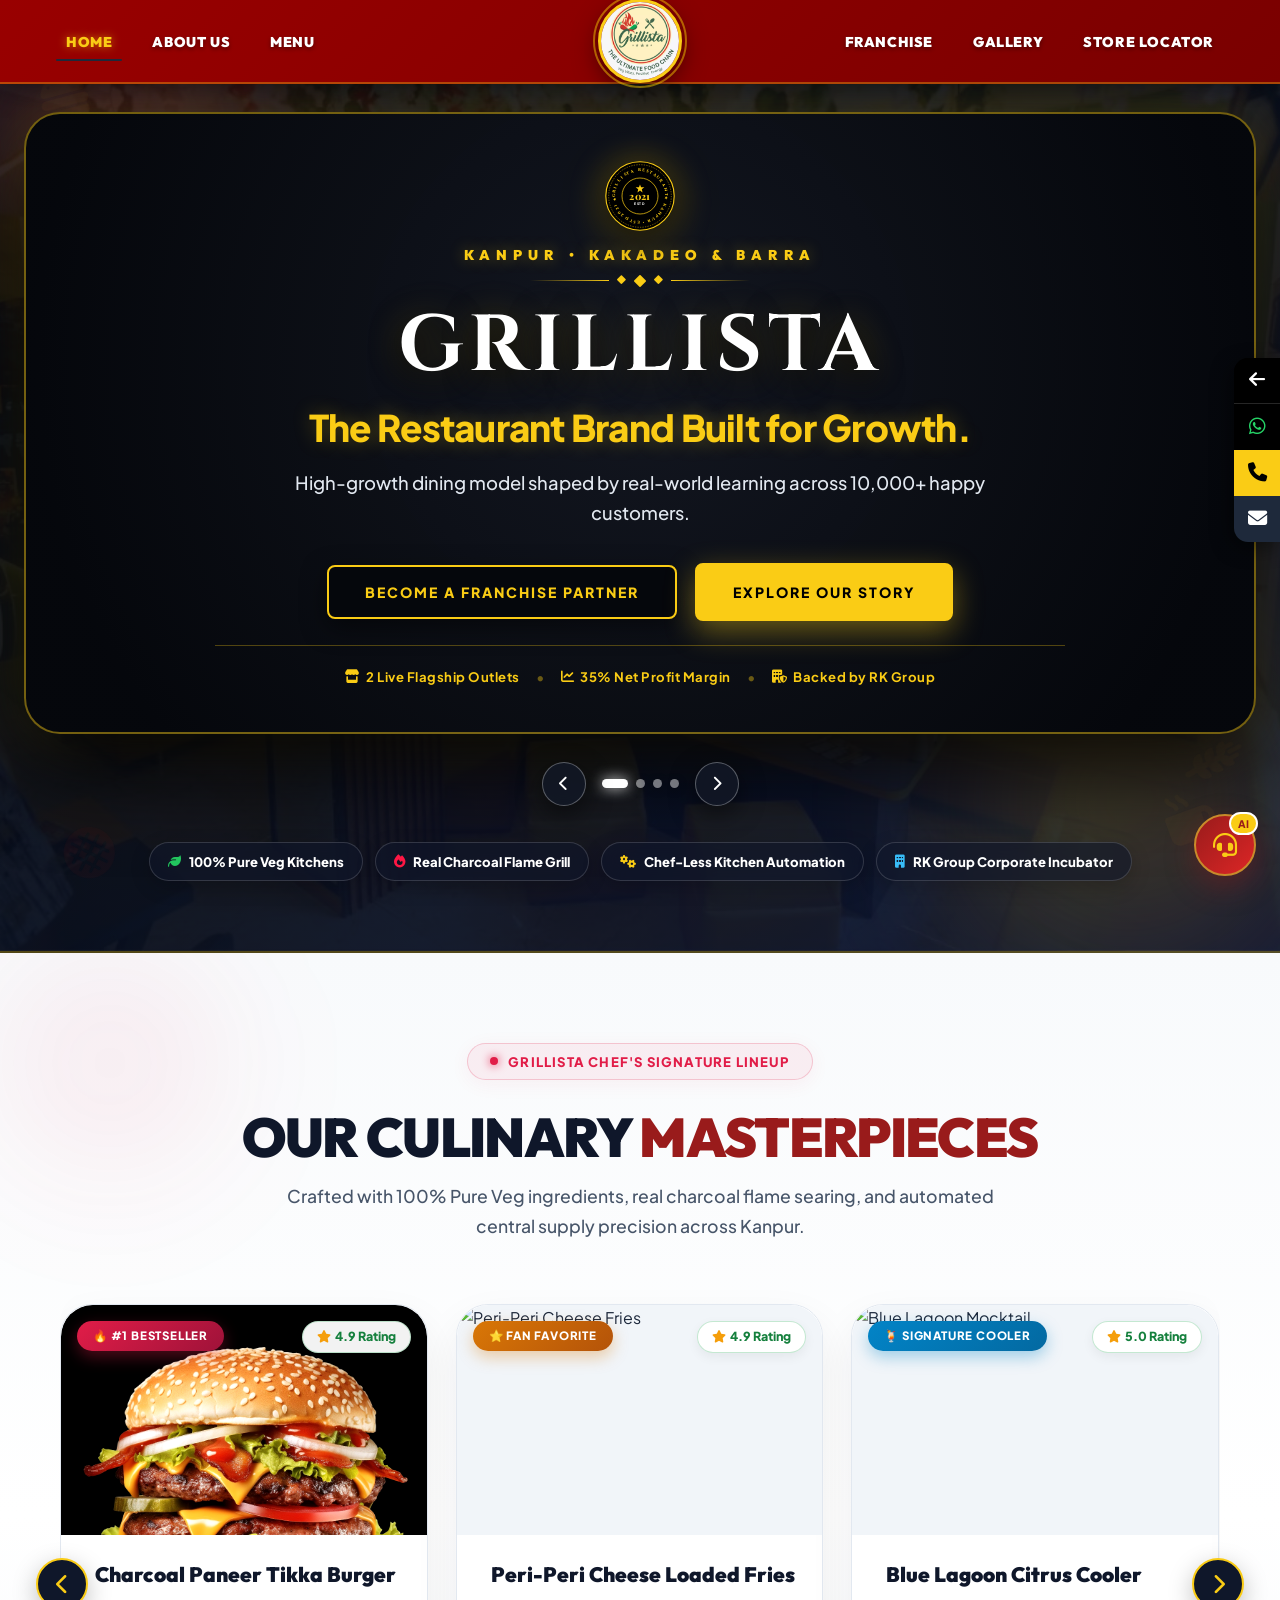
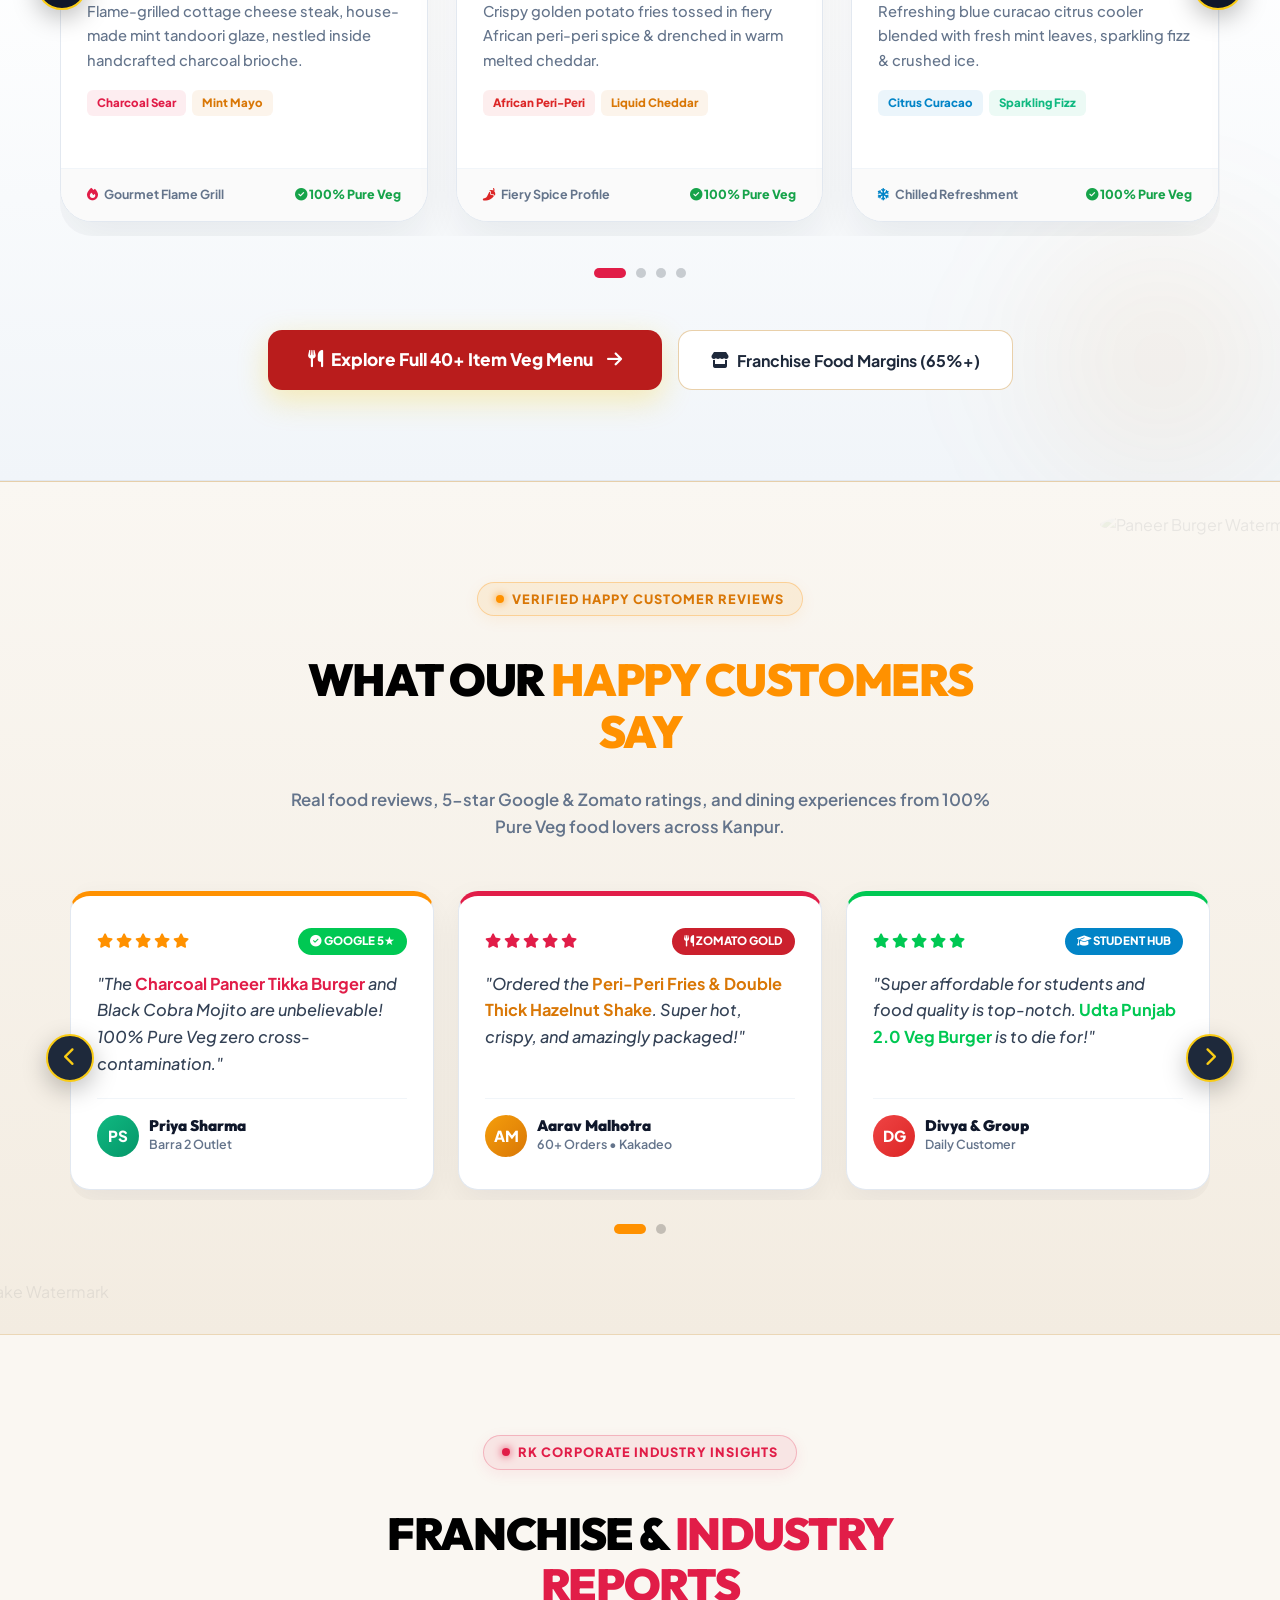
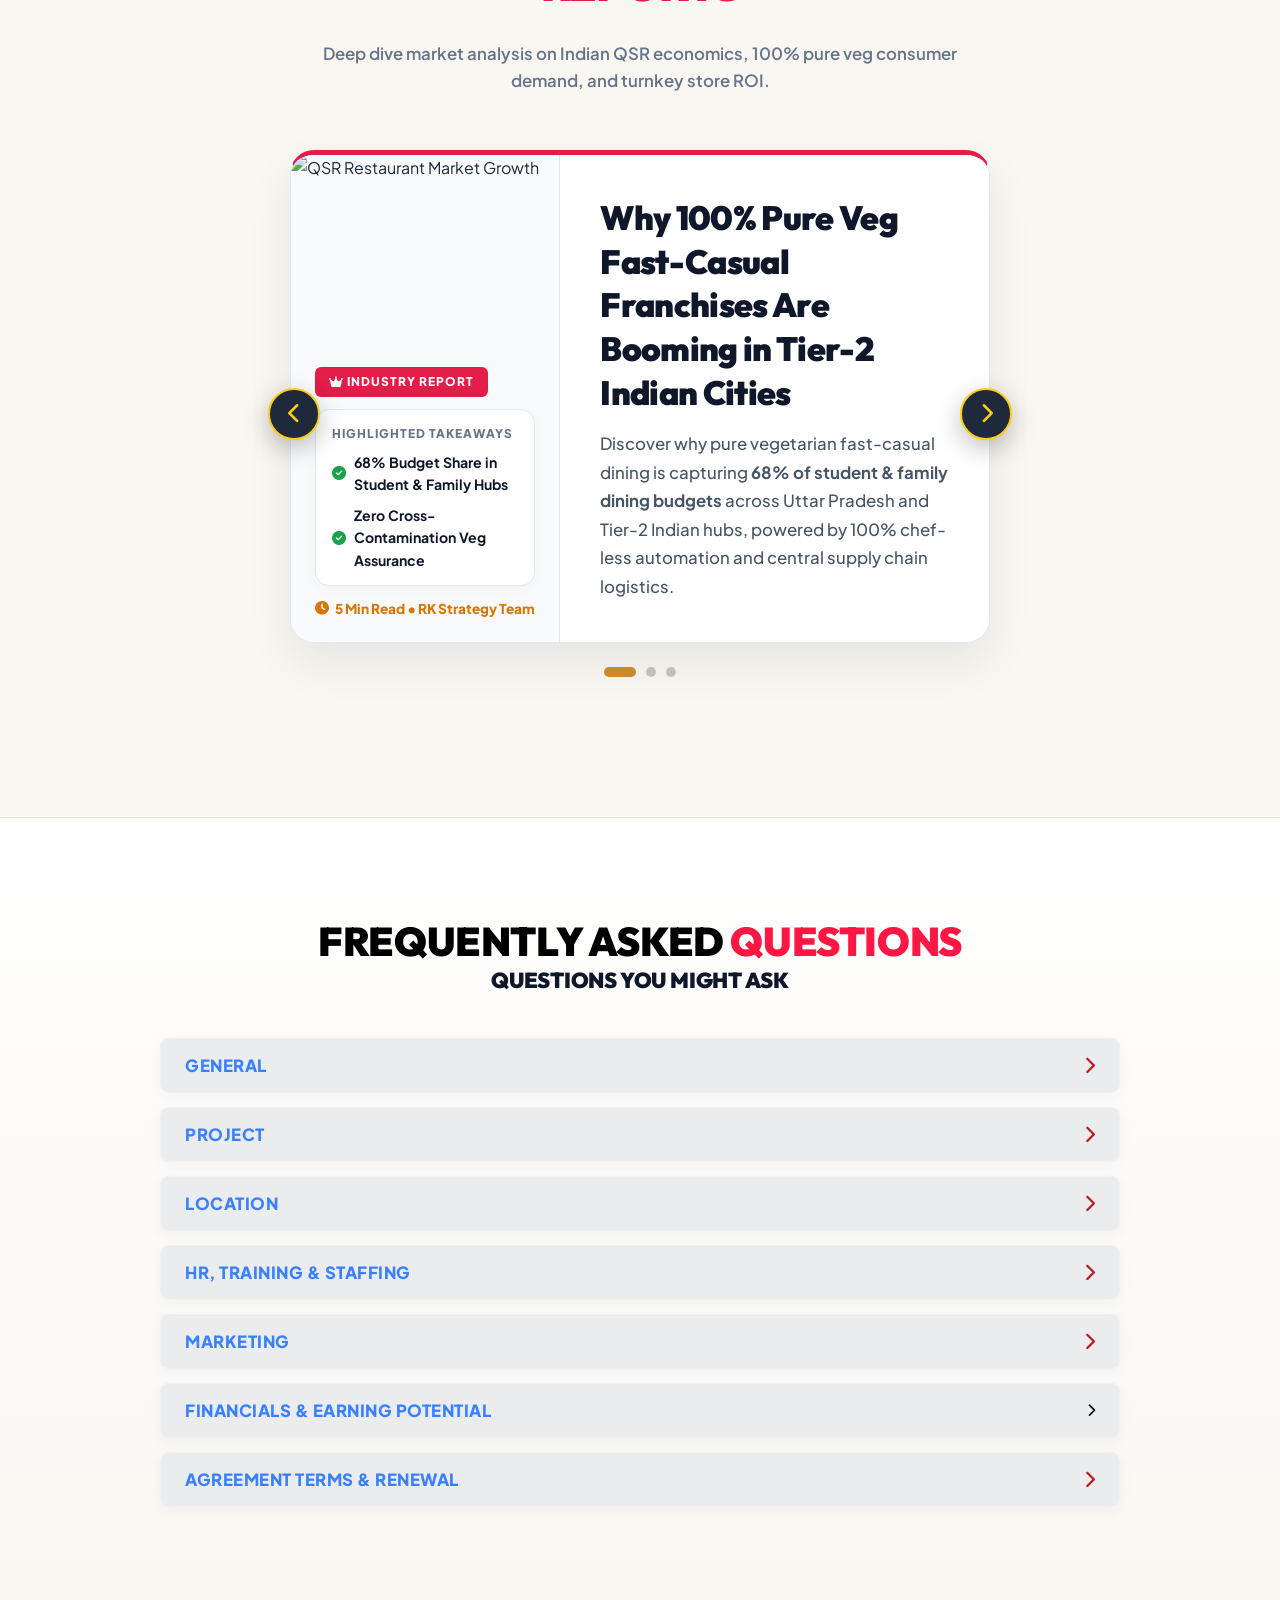
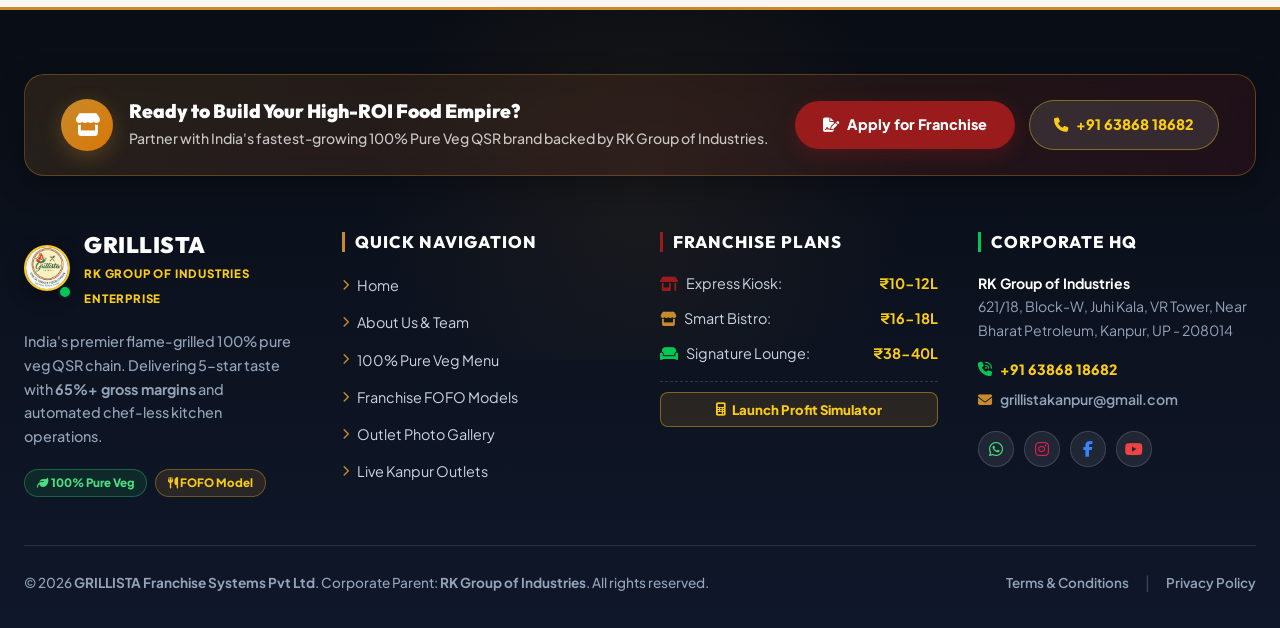
==== commit 2d794589: "Add interactive bottom slider controller with circular arrows and active expanding pill indicators m" ====
--- a/index.html
+++ b/index.html
@@ -411,7 +411,7 @@
               </h2>
               
               <p style="font-size: clamp(0.95rem, 1.8vw, 1.1rem); color: #CBD5E1; line-height: 1.65; margin: 0 0 26px 0; font-weight: 500;">
-                Protected territorial radius guarantees zero local cannibalization. Turnkey launch from empty shop to grand opening in <strong>under 40 days</strong> with full RK Group backing.
+                Protected territorial radius guarantees zero local cannibalization. Rapid turnkey launch from empty shop to grand opening with full RK Group backing.
               </p>
 
               <div class="hero-modern-ctas" style="display: flex; gap: 14px; flex-wrap: wrap; margin-bottom: 28px;">
@@ -432,12 +432,12 @@
 
             </div>
 
-            <!-- Right Showcase: 40-Day Turnkey Step Tracker Card -->
+            <!-- Right Showcase: 4-Phase Turnkey Step Tracker Card -->
             <div style="background: rgba(15, 23, 42, 0.92); backdrop-filter: blur(20px); border: 2px solid rgba(250, 204, 21, 0.4); border-radius: 28px; padding: 32px 28px; box-shadow: 0 30px 80px rgba(0,0,0,0.5); display: flex; flex-direction: column; gap: 18px;">
               
               <div style="display: flex; align-items: center; justify-content: space-between; border-bottom: 1.5px solid rgba(255,255,255,0.1); padding-bottom: 14px;">
                 <div>
-                  <h3 style="color: #FFF; margin: 0; font-size: 1.25rem; font-weight: 900; font-family: var(--font-heading);">40-Day Turnkey Roadmap</h3>
+                  <h3 style="color: #FFF; margin: 0; font-size: 1.25rem; font-weight: 900; font-family: var(--font-heading);">4-Phase Turnkey Roadmap</h3>
                   <span style="color: #FACC15; font-size: 0.75rem; font-weight: 800; text-transform: uppercase;">From Zero to Grand Opening Day</span>
                 </div>
                 <span style="background: rgba(34, 197, 94, 0.2); color: #4ADE80; border: 1px solid #22C55E; font-size: 0.75rem; font-weight: 900; padding: 4px 12px; border-radius: 99px;">100% DONE-FOR-YOU</span>
@@ -447,7 +447,7 @@
               <div style="display: flex; gap: 14px; align-items: flex-start;">
                 <div style="width: 36px; height: 36px; border-radius: 50%; background: #991B1B; color: #FFF; font-weight: 900; display: flex; align-items: center; justify-content: center; font-size: 0.85rem; flex-shrink: 0;">01</div>
                 <div>
-                  <h4 style="color: #FFF; margin: 0; font-size: 0.95rem; font-weight: 800;">Days 1-10: Location Audit & Agreement</h4>
+                  <h4 style="color: #FFF; margin: 0; font-size: 0.95rem; font-weight: 800;">Phase 1: Location Audit & Agreement</h4>
                   <p style="color: #94A3B8; margin: 2px 0 0 0; font-size: 0.78rem; line-height: 1.4;">Footfall density analysis, commercial agreement & territory lock.</p>
                 </div>
               </div>
@@ -456,7 +456,7 @@
               <div style="display: flex; gap: 14px; align-items: flex-start;">
                 <div style="width: 36px; height: 36px; border-radius: 50%; background: #C88A2B; color: #FFF; font-weight: 900; display: flex; align-items: center; justify-content: center; font-size: 0.85rem; flex-shrink: 0;">02</div>
                 <div>
-                  <h4 style="color: #FFF; margin: 0; font-size: 0.95rem; font-weight: 800;">Days 11-25: 3D Build & Machine Setup</h4>
+                  <h4 style="color: #FFF; margin: 0; font-size: 0.95rem; font-weight: 800;">Phase 2: 3D Build & Machine Setup</h4>
                   <p style="color: #94A3B8; margin: 2px 0 0 0; font-size: 0.78rem; line-height: 1.4;">Store interior architecture, heavy-duty fryers, griddles & POS setup.</p>
                 </div>
               </div>
@@ -465,7 +465,7 @@
               <div style="display: flex; gap: 14px; align-items: flex-start;">
                 <div style="width: 36px; height: 36px; border-radius: 50%; background: #0284C7; color: #FFF; font-weight: 900; display: flex; align-items: center; justify-content: center; font-size: 0.85rem; flex-shrink: 0;">03</div>
                 <div>
-                  <h4 style="color: #FFF; margin: 0; font-size: 0.95rem; font-weight: 800;">Days 26-35: Staff Training & Raw Stock</h4>
+                  <h4 style="color: #FFF; margin: 0; font-size: 0.95rem; font-weight: 800;">Phase 3: Staff Training & Raw Stock</h4>
                   <p style="color: #94A3B8; margin: 2px 0 0 0; font-size: 0.78rem; line-height: 1.4;">Central chef training, inventory management & recipe standardization.</p>
                 </div>
               </div>
@@ -474,7 +474,7 @@
               <div style="display: flex; gap: 14px; align-items: flex-start;">
                 <div style="width: 36px; height: 36px; border-radius: 50%; background: #00C853; color: #FFF; font-weight: 900; display: flex; align-items: center; justify-content: center; font-size: 0.85rem; flex-shrink: 0;">04</div>
                 <div>
-                  <h4 style="color: #FFF; margin: 0; font-size: 0.95rem; font-weight: 800;">Days 36-40: Grand Opening Marketing Blast</h4>
+                  <h4 style="color: #FFF; margin: 0; font-size: 0.95rem; font-weight: 800;">Phase 4: Grand Opening Marketing Blast</h4>
                   <p style="color: #94A3B8; margin: 2px 0 0 0; font-size: 0.78rem; line-height: 1.4;">Social media influencer campaign, local PR & opening day crowds.</p>
                 </div>
               </div>
@@ -485,11 +485,23 @@
 
       </div>
 
-
-
-
-
-      <!-- Trust Badges Strip Below Hero Grid -->
+      <!-- Interactive Hero Slider Controller (User Reference Match: Circular Glass Arrows & Expanding Pill) -->
+      <div class="hero-bottom-slider-nav">
+        <button class="hero-slider-arrow-btn" onclick="moveHeroSlide(-1)" aria-label="Previous Slide" title="Previous Slide">
+          <i class="fa-solid fa-chevron-left"></i>
+        </button>
+        
+        <div class="hero-slider-pagination-dots">
+          <span class="hero-dot active" onclick="jumpToHeroSlide(0)" title="Slide 1: Grillista Brand"></span>
+          <span class="hero-dot" onclick="jumpToHeroSlide(1)" title="Slide 2: Gourmet Menu"></span>
+          <span class="hero-dot" onclick="jumpToHeroSlide(2)" title="Slide 3: FOFO Franchise Models"></span>
+          <span class="hero-dot" onclick="jumpToHeroSlide(3)" title="Slide 4: Pan India Expansion"></span>
+        </div>
+
+        <button class="hero-slider-arrow-btn" onclick="moveHeroSlide(1)" aria-label="Next Slide" title="Next Slide">
+          <i class="fa-solid fa-chevron-right"></i>
+        </button>
+      </div>
       <div style="display: flex; justify-content: center; gap: 12px; flex-wrap: wrap; margin-top: 36px;">
         <div style="background: rgba(15, 23, 42, 0.6); backdrop-filter: blur(12px); border: 1.5px solid rgba(255, 255, 255, 0.15); color: #FFF; padding: 8px 18px; border-radius: 99px; font-size: 0.82rem; font-weight: 800; display: flex; align-items: center; gap: 8px; box-shadow: 0 6px 20px rgba(0,0,0,0.2);">
           <i class="fa-solid fa-leaf" style="color: #22C55E;"></i> 100% Pure Veg Kitchens
@@ -1218,7 +1230,7 @@
                   <div style="background: #FFFFFF; border: 1.5px solid #E2E8F0; border-radius: 14px; padding: 14px 16px; margin-bottom: 12px; box-shadow: 0 4px 12px rgba(15,23,42,0.03);">
                     <div style="font-size: 0.75rem; font-weight: 800; color: #64748B; text-transform: uppercase; letter-spacing: 1px; margin-bottom: 8px;">Highlighted Takeaways</div>
                     <ul style="font-size: 0.88rem; font-weight: 700; color: #0F172A; list-style: none; padding: 0; margin: 0; display: flex; flex-direction: column; gap: 8px;">
-                      <li style="display: flex; align-items: center; gap: 8px;"><i class="fa-solid fa-circle-check" style="color: #16A34A;"></i> 40-Day Guaranteed Store Setup</li>
+                      <li style="display: flex; align-items: center; gap: 8px;"><i class="fa-solid fa-circle-check" style="color: #16A34A;"></i> End-to-End Store Setup</li>
                       <li style="display: flex; align-items: center; gap: 8px;"><i class="fa-solid fa-circle-check" style="color: #16A34A;"></i> Complete Equipment & Supply</li>
                     </ul>
                   </div>
@@ -1233,7 +1245,7 @@
             <!-- Right Column: Clean Article Content Area (No Read Full Report Button) -->
             <div style="flex: 1.3; padding: 40px; display: flex; flex-direction: column; justify-content: center; background: #FFFFFF;">
               <h3 style="font-family: var(--font-heading); font-size: 2.1rem; font-weight: 900; color: #0F172A; letter-spacing: -0.02em; margin: 0 0 16px 0; line-height: 1.3;">
-                Turnkey Store Opening Blueprint: How We Launch Your Store in 40 Days
+                Turnkey Store Opening Blueprint: How We Launch Your Store Step-by-Step
               </h3>
               
               <p style="font-size: 1.05rem; color: #475569; font-weight: 500; line-height: 1.7; margin: 0;">
--- a/css/styles.css
+++ b/css/styles.css
@@ -1831,6 +1831,72 @@
   }
 }
 
+/* Bottom Hero Slider Navigation Controller (User Reference Match) */
+.hero-bottom-slider-nav {
+  display: flex;
+  align-items: center;
+  justify-content: center;
+  gap: 16px;
+  margin-top: 28px;
+  position: relative;
+  z-index: 15;
+}
+
+.hero-slider-arrow-btn {
+  width: 44px;
+  height: 44px;
+  border-radius: 50%;
+  background: rgba(18, 24, 38, 0.85);
+  backdrop-filter: blur(12px);
+  border: 1.5px solid rgba(255, 255, 255, 0.3);
+  color: #FFFFFF;
+  display: flex;
+  align-items: center;
+  justify-content: center;
+  font-size: 0.95rem;
+  cursor: pointer;
+  box-shadow: 0 8px 24px rgba(0, 0, 0, 0.5);
+  transition: all 0.25s cubic-bezier(0.4, 0, 0.2, 1);
+  outline: none;
+}
+
+.hero-slider-arrow-btn:hover {
+  background: #FACC15;
+  color: #000000;
+  border-color: #FACC15;
+  transform: scale(1.1);
+  box-shadow: 0 8px 25px rgba(250, 204, 21, 0.45);
+}
+
+.hero-slider-pagination-dots {
+  display: flex;
+  align-items: center;
+  gap: 8px;
+}
+
+.hero-dot {
+  width: 9px;
+  height: 9px;
+  border-radius: 50%;
+  background: rgba(255, 255, 255, 0.45);
+  cursor: pointer;
+  transition: all 0.35s cubic-bezier(0.4, 0, 0.2, 1);
+  box-shadow: 0 2px 8px rgba(0, 0, 0, 0.3);
+  display: inline-block;
+}
+
+.hero-dot:hover {
+  background: rgba(250, 204, 21, 0.85);
+}
+
+.hero-dot.active {
+  width: 26px;
+  height: 9px;
+  border-radius: 99px;
+  background: #FFFFFF;
+  box-shadow: 0 0 14px rgba(255, 255, 255, 0.85);
+}
+
 @keyframes estdGlowPulse {
   0%, 100% {
     box-shadow: 0 8px 25px rgba(250, 204, 21, 0.25);
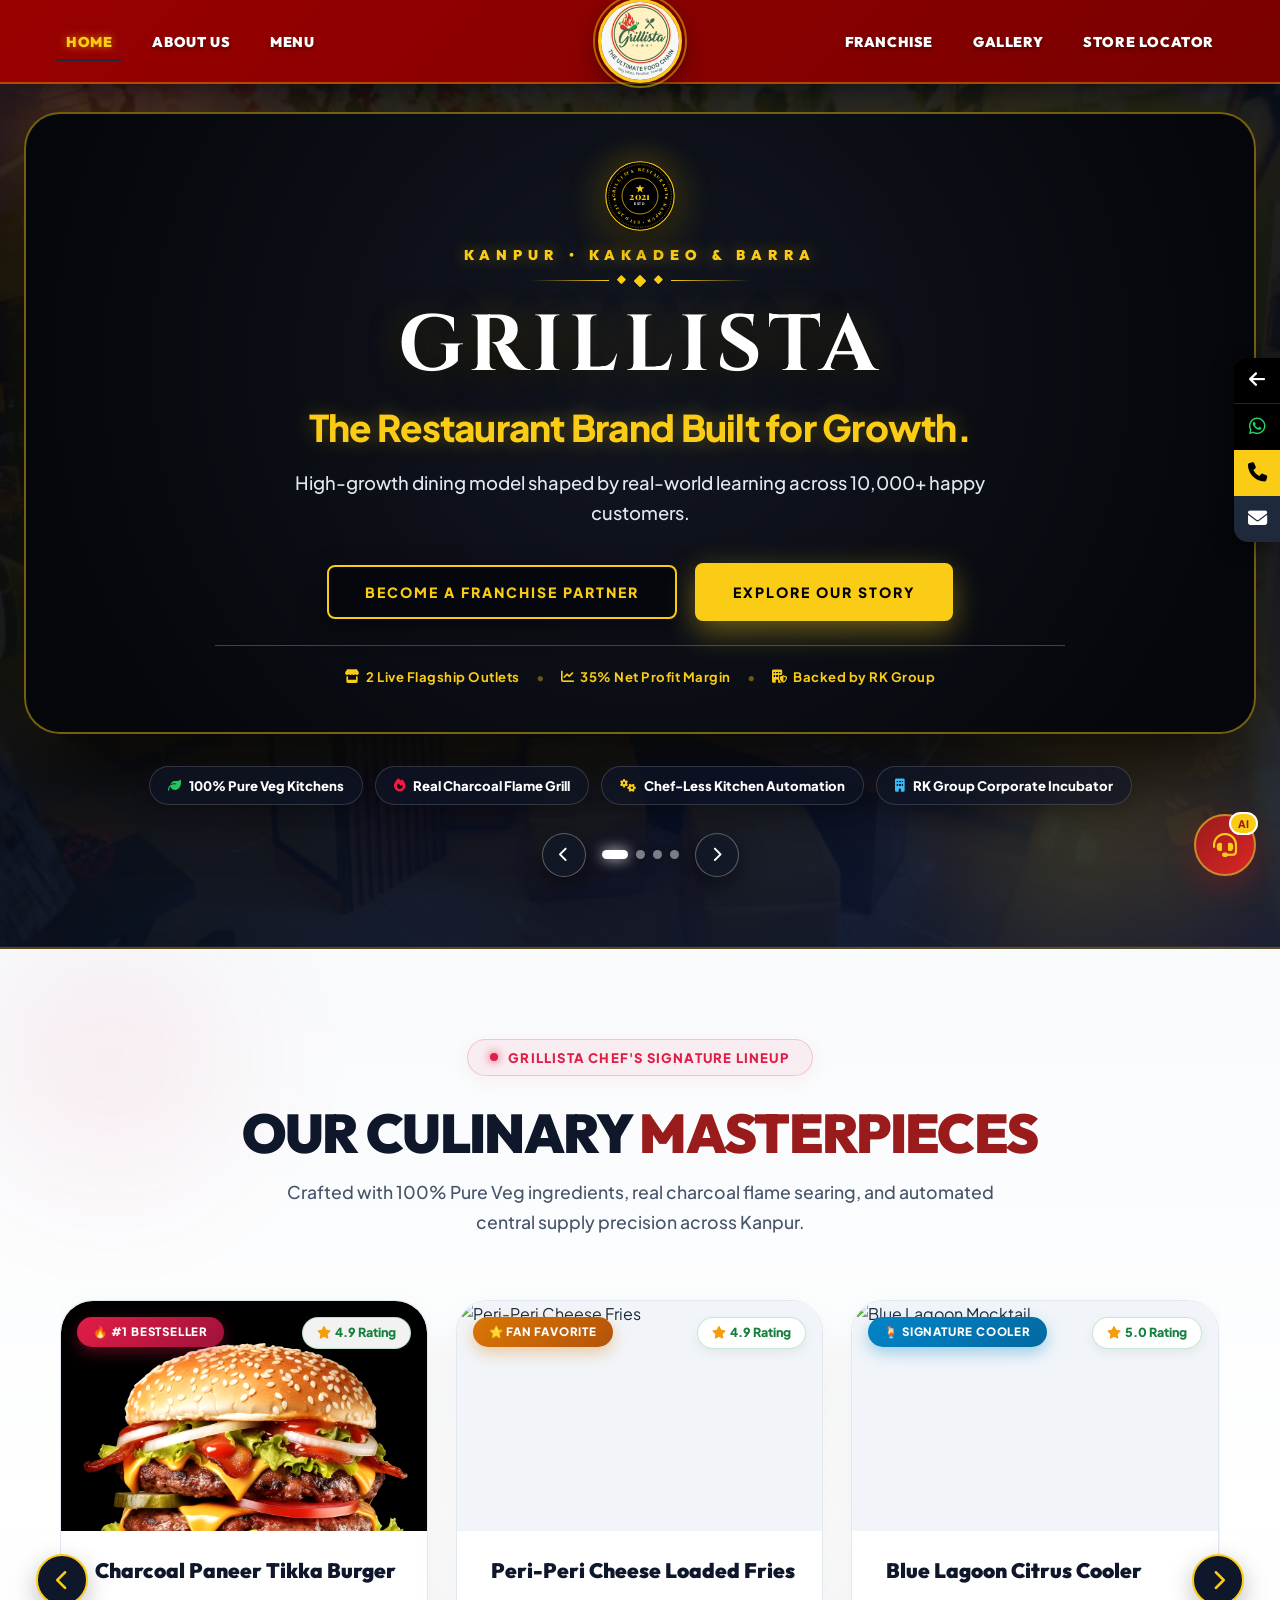
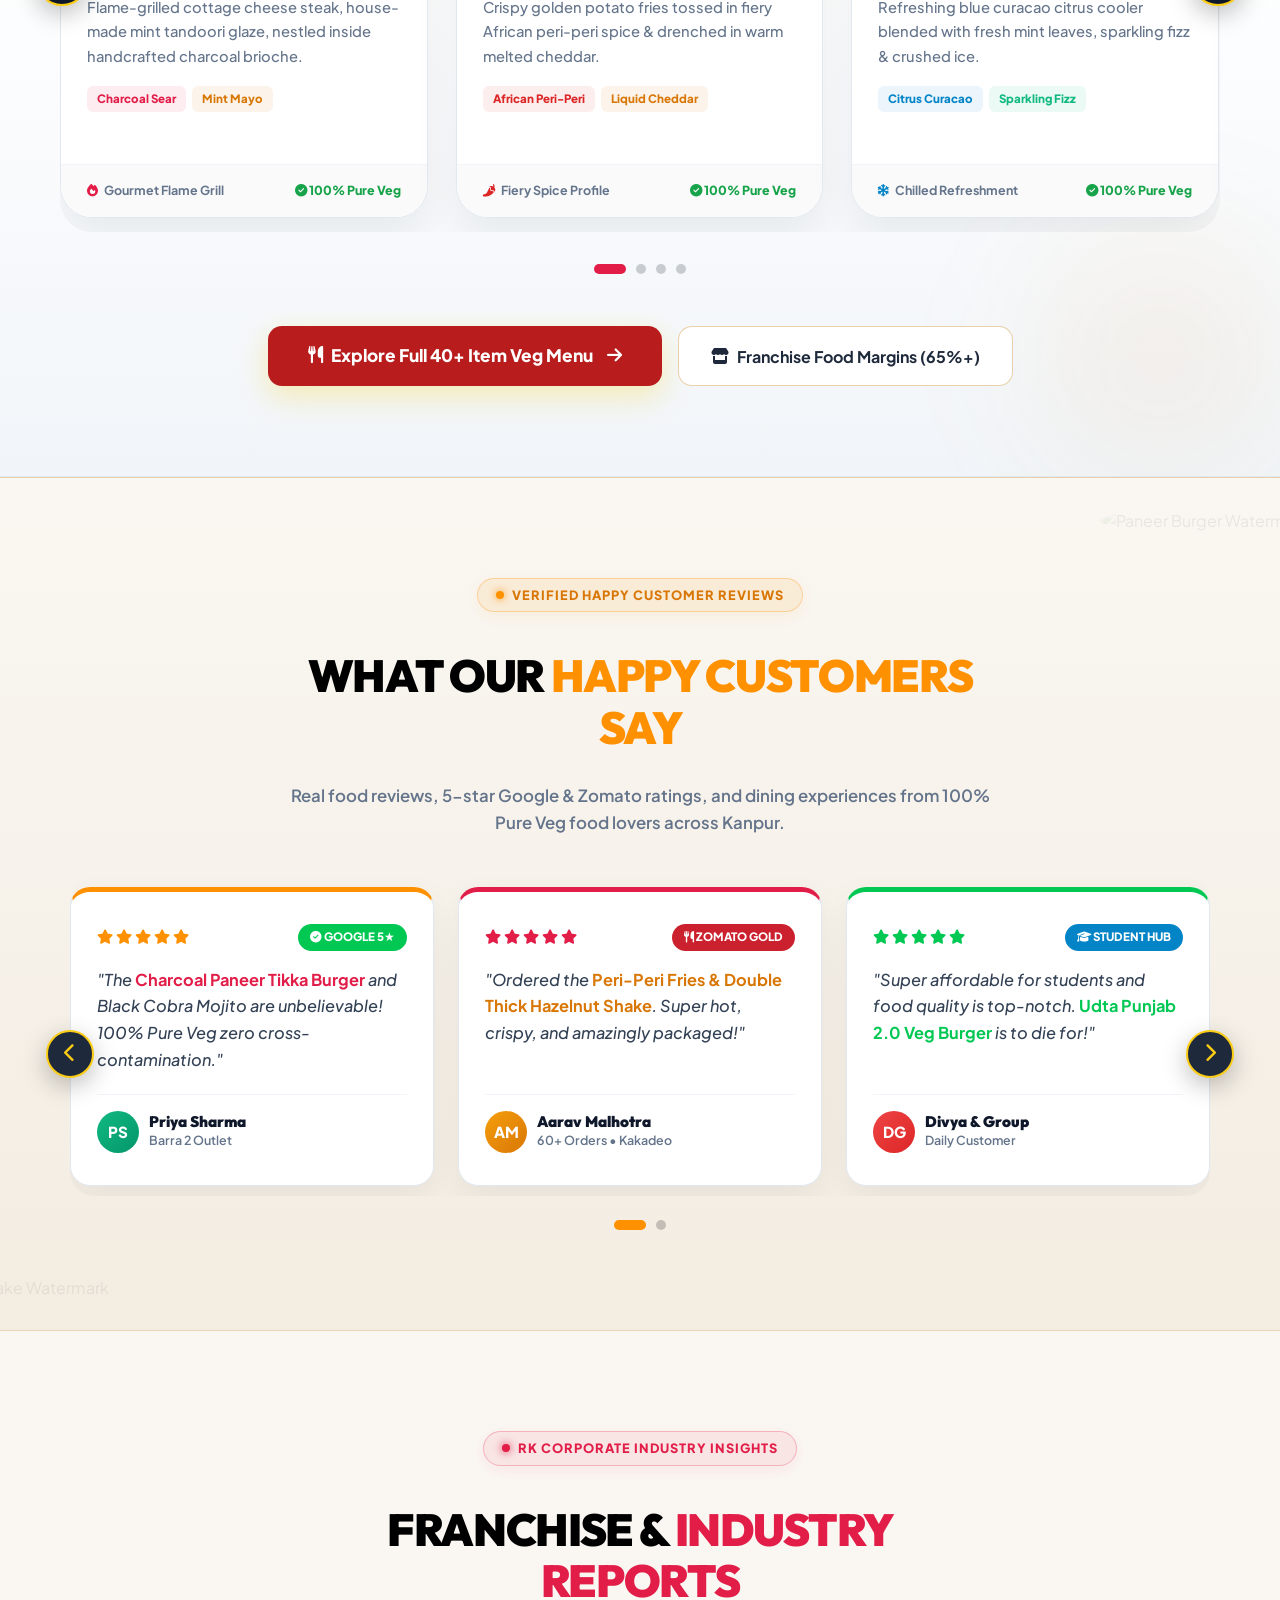
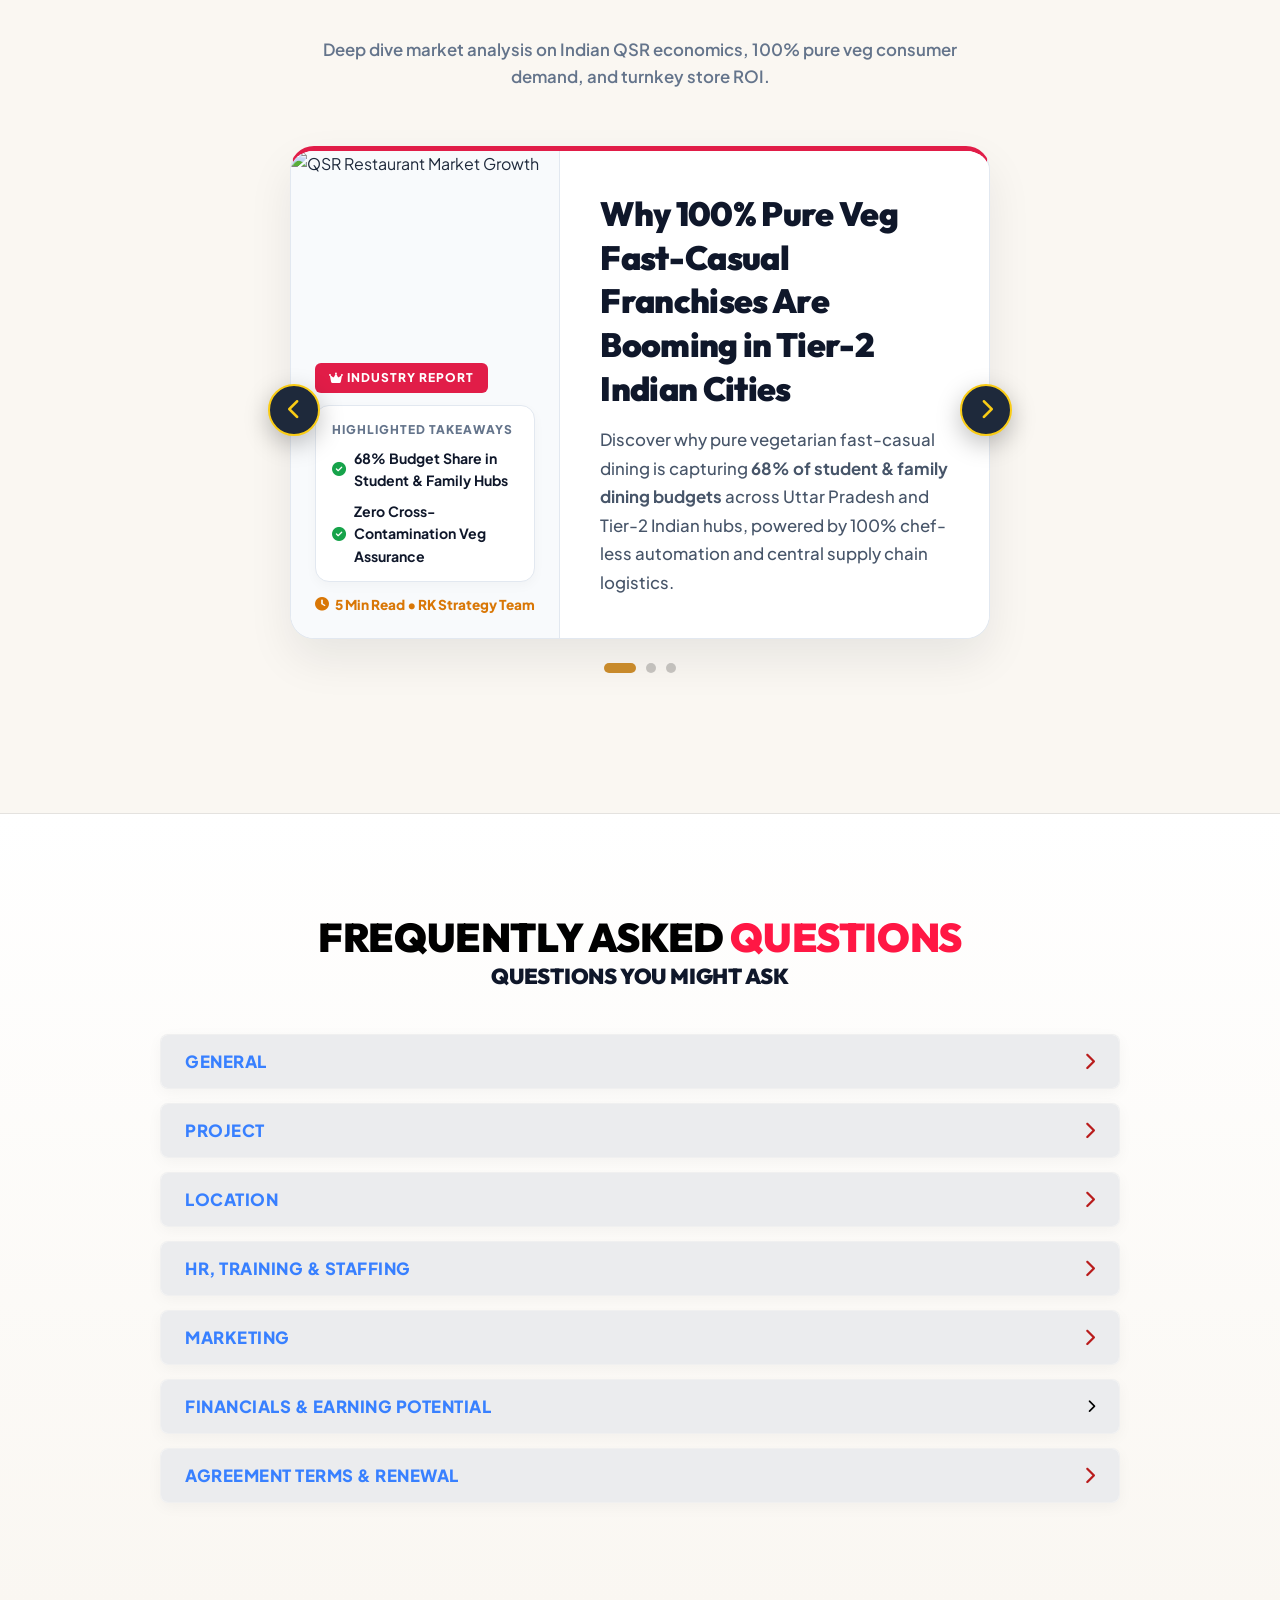
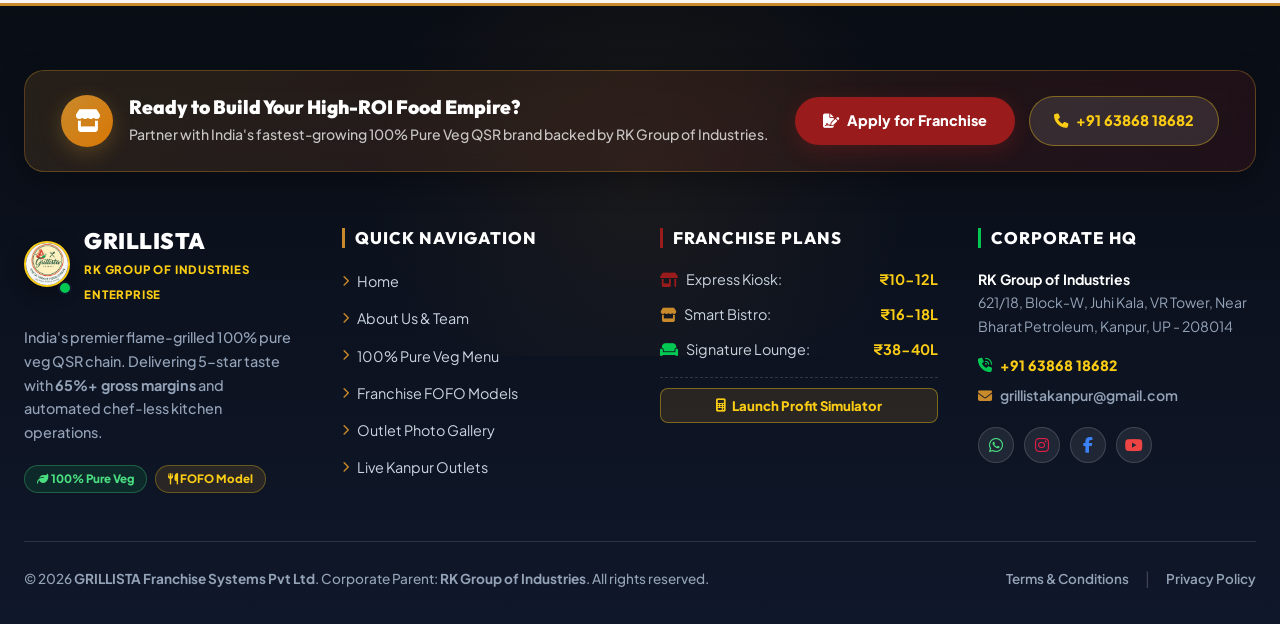
==== commit 9d0ca6ac: "Move bottom slider navigation controller below the trust badges strip" ====
--- a/index.html
+++ b/index.html
@@ -485,7 +485,23 @@
 
       </div>
 
-      <!-- Interactive Hero Slider Controller (User Reference Match: Circular Glass Arrows & Expanding Pill) -->
+      <!-- Trust Badges Strip Below Hero Grid -->
+      <div style="display: flex; justify-content: center; gap: 12px; flex-wrap: wrap; margin-top: 32px;">
+        <div style="background: rgba(15, 23, 42, 0.6); backdrop-filter: blur(12px); border: 1.5px solid rgba(255, 255, 255, 0.15); color: #FFF; padding: 8px 18px; border-radius: 99px; font-size: 0.82rem; font-weight: 800; display: flex; align-items: center; gap: 8px; box-shadow: 0 6px 20px rgba(0,0,0,0.2);">
+          <i class="fa-solid fa-leaf" style="color: #22C55E;"></i> 100% Pure Veg Kitchens
+        </div>
+        <div style="background: rgba(15, 23, 42, 0.6); backdrop-filter: blur(12px); border: 1.5px solid rgba(255, 255, 255, 0.15); color: #FFF; padding: 8px 18px; border-radius: 99px; font-size: 0.82rem; font-weight: 800; display: flex; align-items: center; gap: 8px; box-shadow: 0 6px 20px rgba(0,0,0,0.2);">
+          <i class="fa-solid fa-fire" style="color: #FF1744;"></i> Real Charcoal Flame Grill
+        </div>
+        <div style="background: rgba(15, 23, 42, 0.6); backdrop-filter: blur(12px); border: 1.5px solid rgba(255, 255, 255, 0.15); color: #FFF; padding: 8px 18px; border-radius: 99px; font-size: 0.82rem; font-weight: 800; display: flex; align-items: center; gap: 8px; box-shadow: 0 6px 20px rgba(0,0,0,0.2);">
+          <i class="fa-solid fa-gears" style="color: #FACC15;"></i> Chef-Less Kitchen Automation
+        </div>
+        <div style="background: rgba(15, 23, 42, 0.6); backdrop-filter: blur(12px); border: 1.5px solid rgba(255, 255, 255, 0.15); color: #FFF; padding: 8px 18px; border-radius: 99px; font-size: 0.82rem; font-weight: 800; display: flex; align-items: center; gap: 8px; box-shadow: 0 6px 20px rgba(0,0,0,0.2);">
+          <i class="fa-solid fa-building" style="color: #38BDF8;"></i> RK Group Corporate Incubator
+        </div>
+      </div>
+
+      <!-- Interactive Hero Slider Controller (Placed Below Trust Strip) -->
       <div class="hero-bottom-slider-nav">
         <button class="hero-slider-arrow-btn" onclick="moveHeroSlide(-1)" aria-label="Previous Slide" title="Previous Slide">
           <i class="fa-solid fa-chevron-left"></i>
@@ -501,20 +517,6 @@
         <button class="hero-slider-arrow-btn" onclick="moveHeroSlide(1)" aria-label="Next Slide" title="Next Slide">
           <i class="fa-solid fa-chevron-right"></i>
         </button>
-      </div>
-      <div style="display: flex; justify-content: center; gap: 12px; flex-wrap: wrap; margin-top: 36px;">
-        <div style="background: rgba(15, 23, 42, 0.6); backdrop-filter: blur(12px); border: 1.5px solid rgba(255, 255, 255, 0.15); color: #FFF; padding: 8px 18px; border-radius: 99px; font-size: 0.82rem; font-weight: 800; display: flex; align-items: center; gap: 8px; box-shadow: 0 6px 20px rgba(0,0,0,0.2);">
-          <i class="fa-solid fa-leaf" style="color: #22C55E;"></i> 100% Pure Veg Kitchens
-        </div>
-        <div style="background: rgba(15, 23, 42, 0.6); backdrop-filter: blur(12px); border: 1.5px solid rgba(255, 255, 255, 0.15); color: #FFF; padding: 8px 18px; border-radius: 99px; font-size: 0.82rem; font-weight: 800; display: flex; align-items: center; gap: 8px; box-shadow: 0 6px 20px rgba(0,0,0,0.2);">
-          <i class="fa-solid fa-fire" style="color: #FF1744;"></i> Real Charcoal Flame Grill
-        </div>
-        <div style="background: rgba(15, 23, 42, 0.6); backdrop-filter: blur(12px); border: 1.5px solid rgba(255, 255, 255, 0.15); color: #FFF; padding: 8px 18px; border-radius: 99px; font-size: 0.82rem; font-weight: 800; display: flex; align-items: center; gap: 8px; box-shadow: 0 6px 20px rgba(0,0,0,0.2);">
-          <i class="fa-solid fa-gears" style="color: #FACC15;"></i> Chef-Less Kitchen Automation
-        </div>
-        <div style="background: rgba(15, 23, 42, 0.6); backdrop-filter: blur(12px); border: 1.5px solid rgba(255, 255, 255, 0.15); color: #FFF; padding: 8px 18px; border-radius: 99px; font-size: 0.82rem; font-weight: 800; display: flex; align-items: center; gap: 8px; box-shadow: 0 6px 20px rgba(0,0,0,0.2);">
-          <i class="fa-solid fa-building" style="color: #38BDF8;"></i> RK Group Corporate Incubator
-        </div>
       </div>
 
     </div>
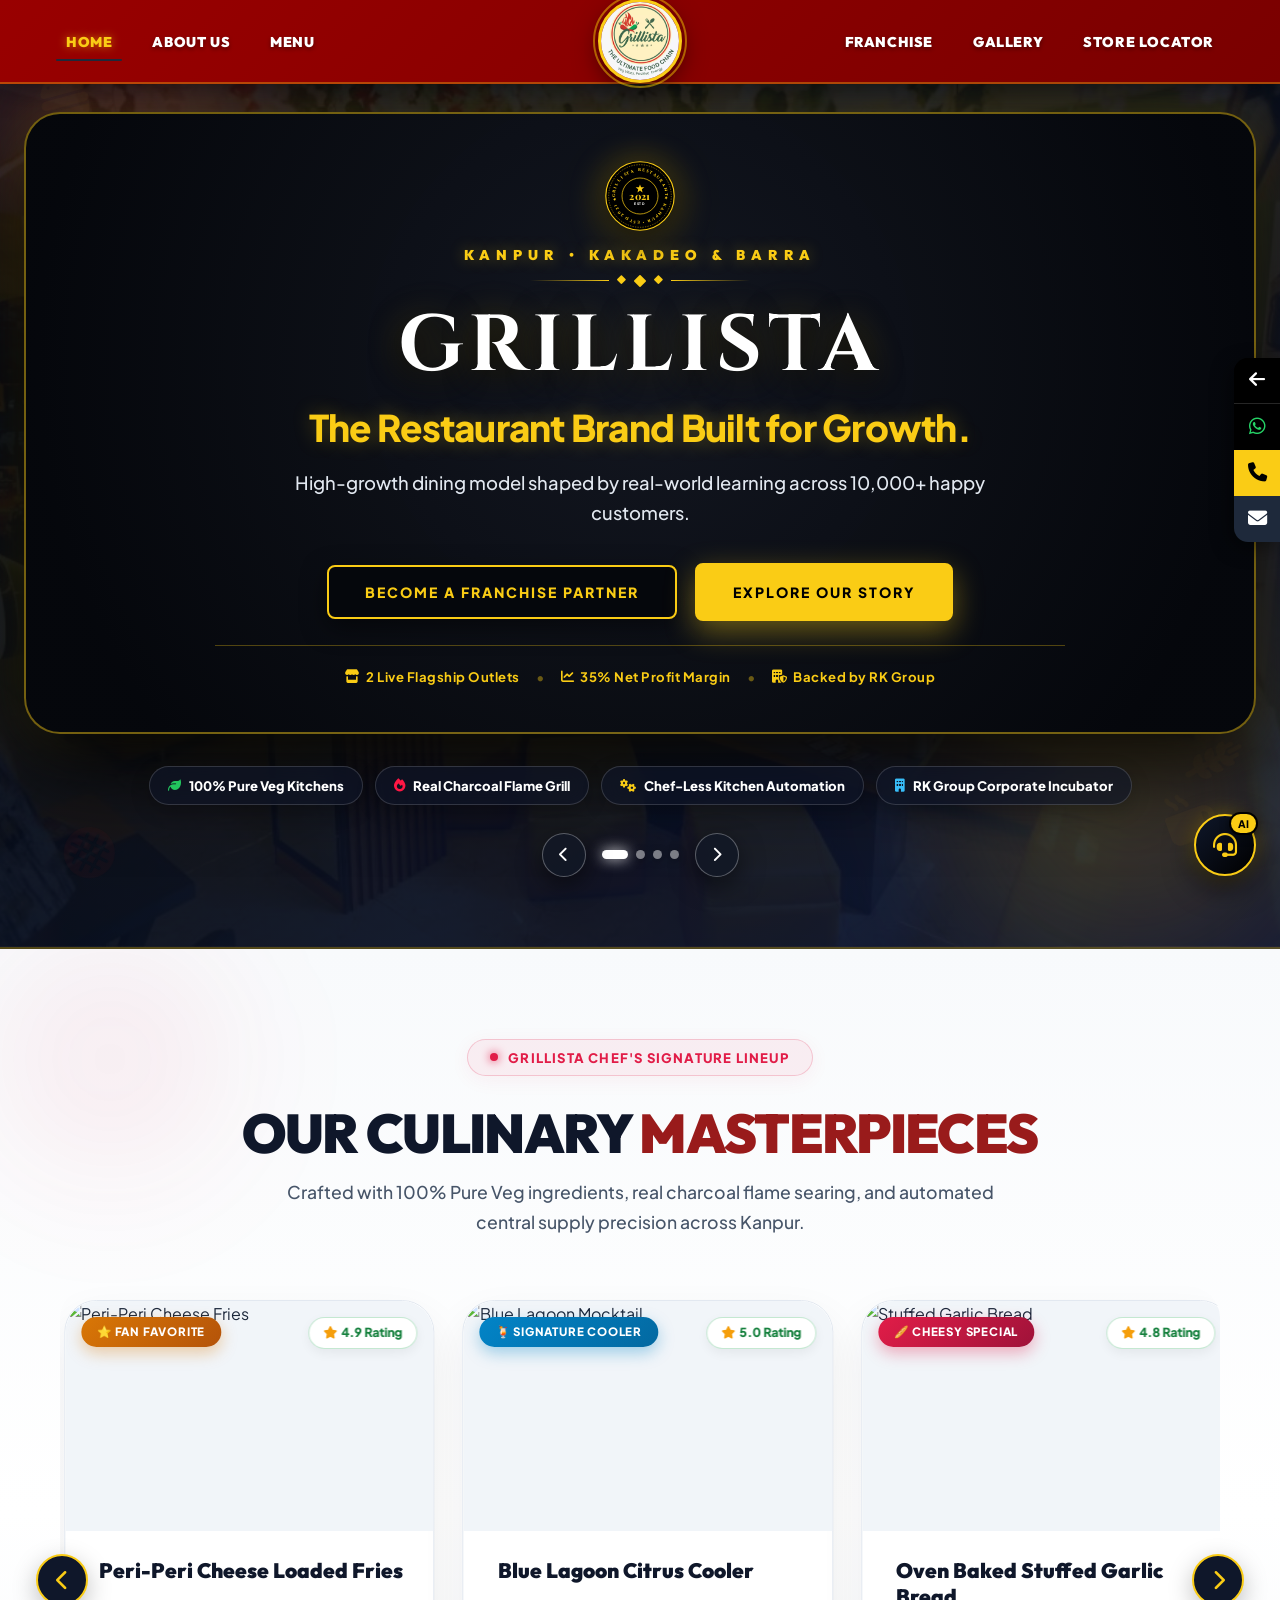
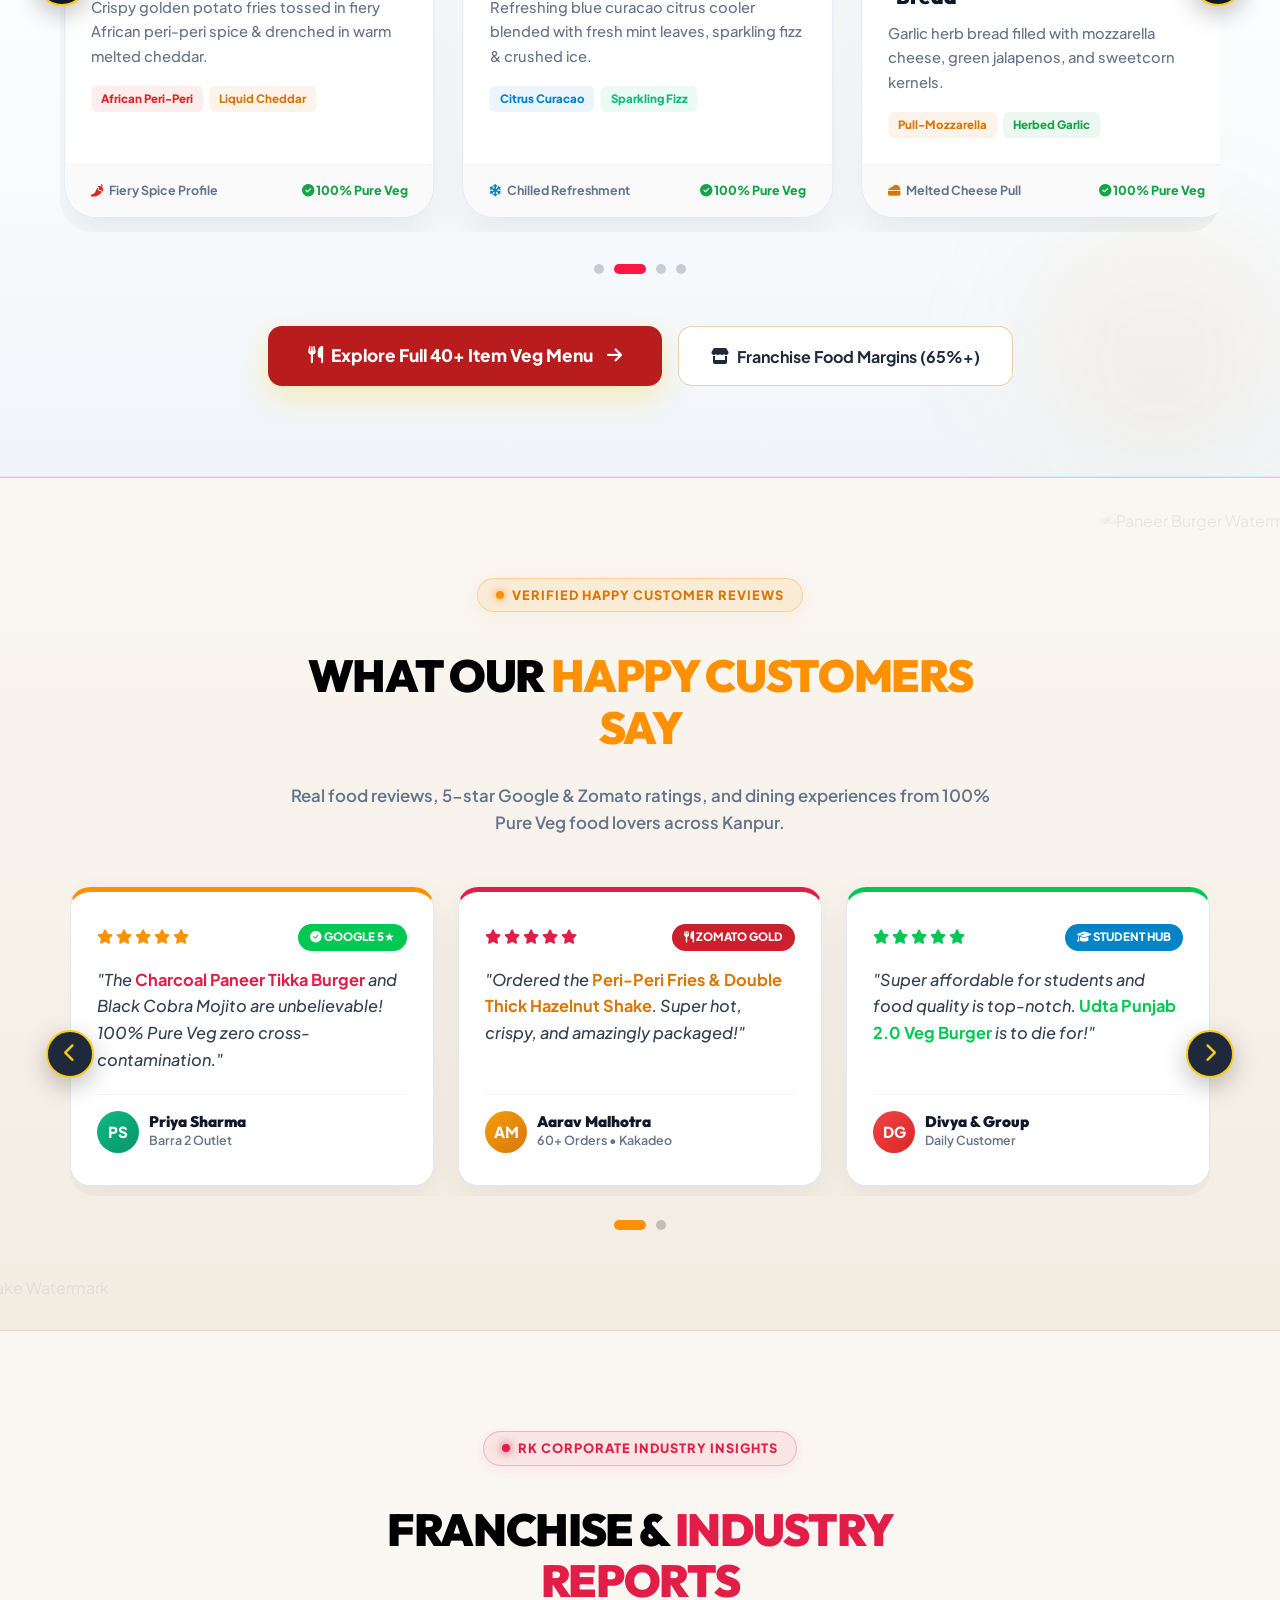
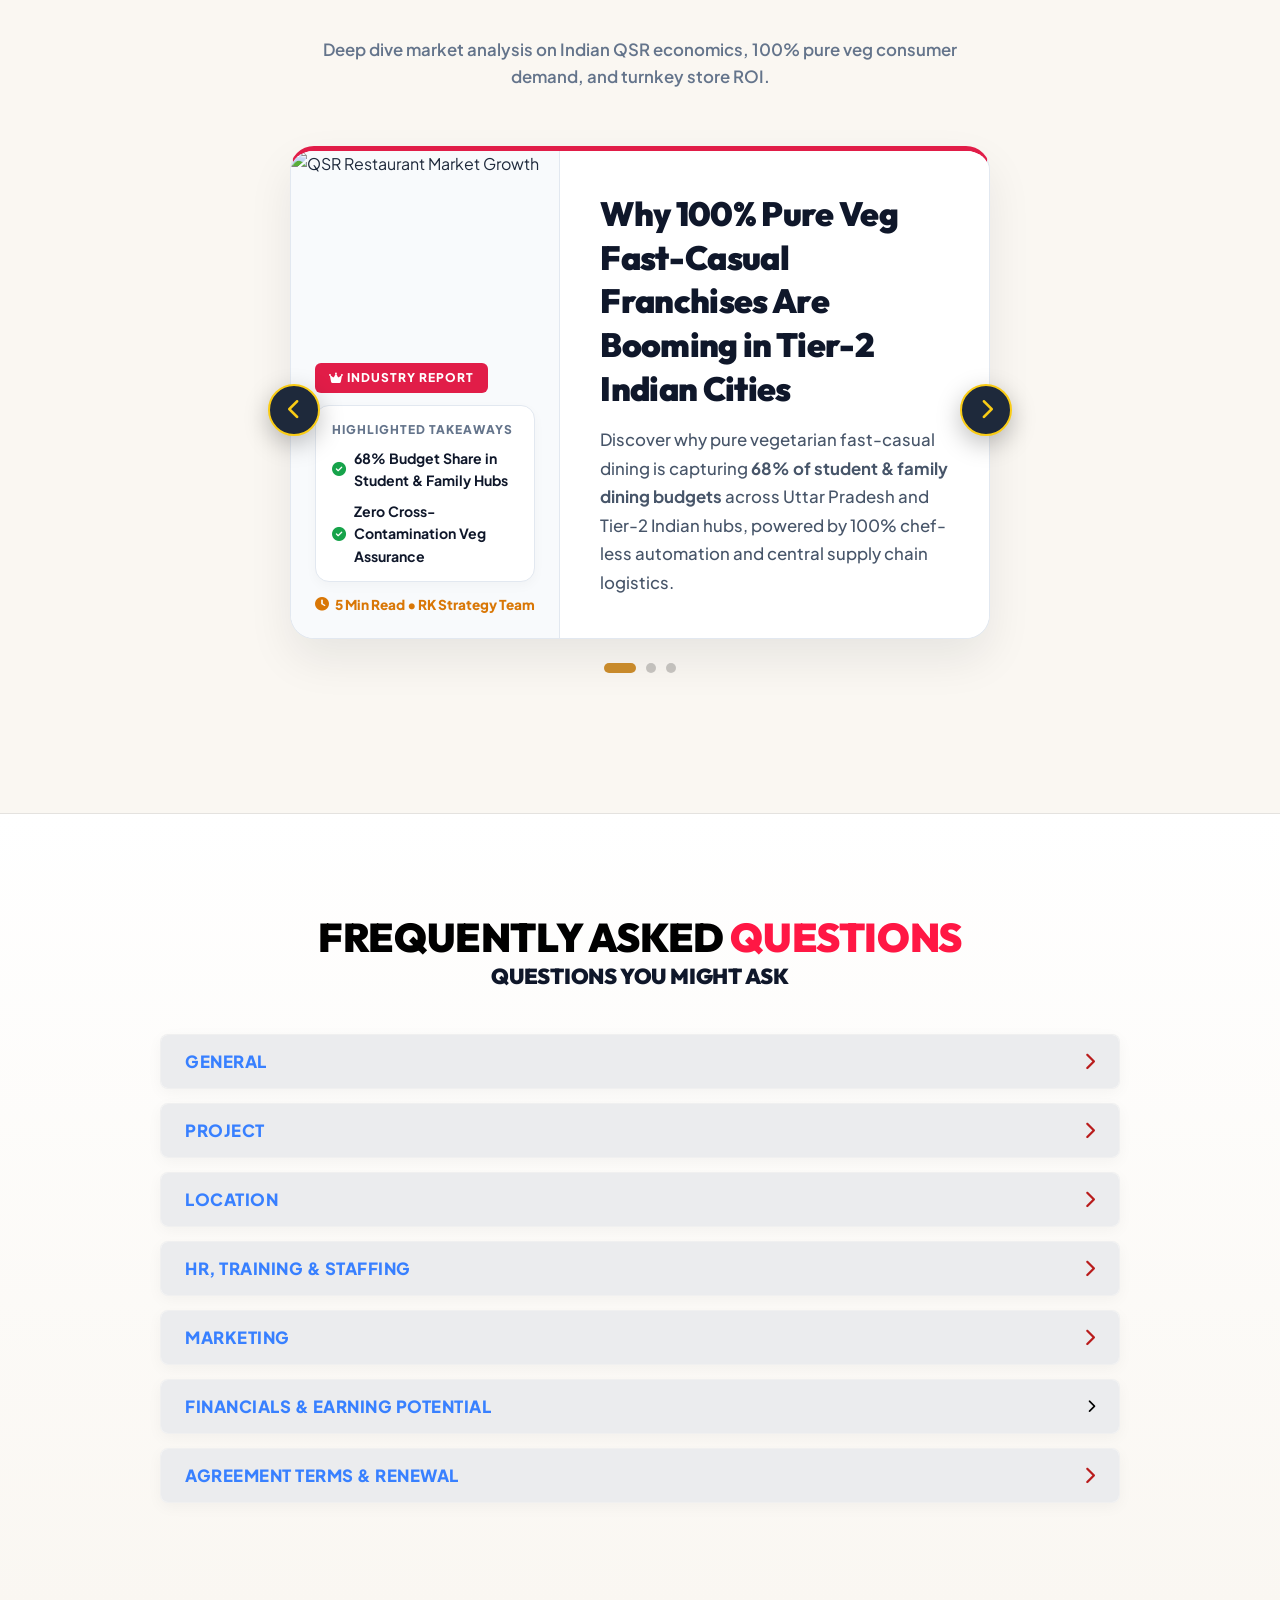
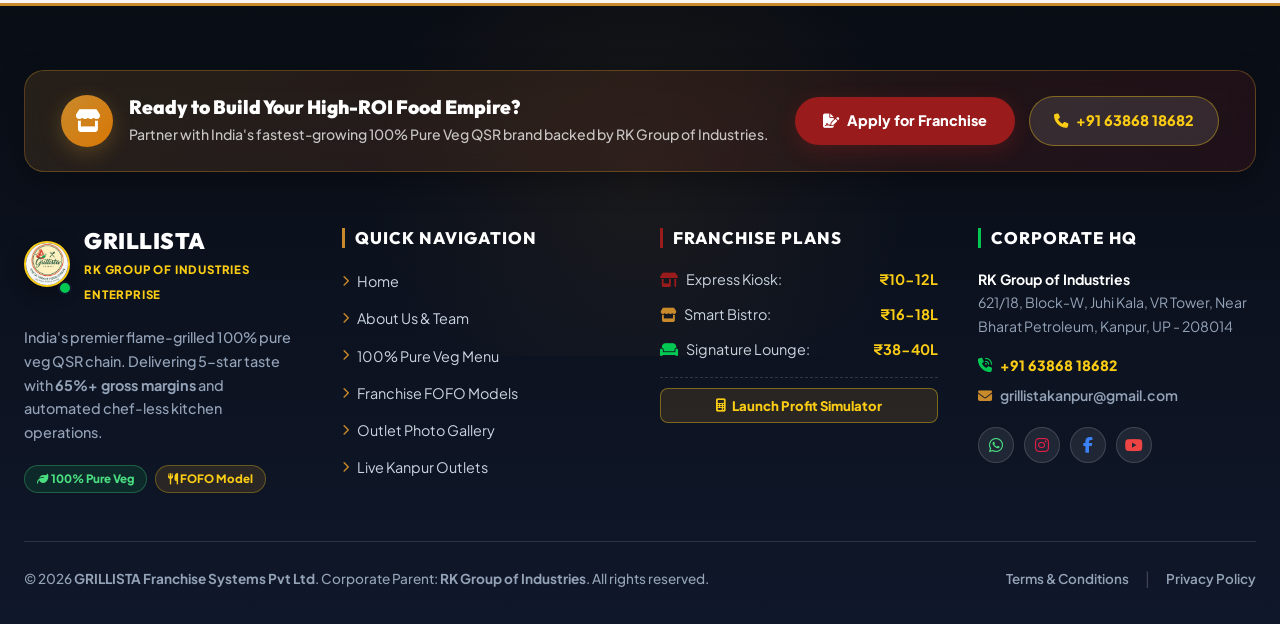
==== commit e4e44068: "Configure official Grillista Franchise AI Assistant welcome flow, interaction rules, and 6-option na" ====
--- a/index.html
+++ b/index.html
@@ -1700,13 +1700,19 @@
 
     <div class="chatbot-messages" id="chatbot-messages">
       <div class="chat-msg bot">
-        <strong>Namaste! 🙏 Welcome to Grillista.</strong><br>
-        I am your AI Franchise Advisor. How can I assist your food franchise journey today?
-        <div class="chat-quick-btns">
-          <button class="chat-quick-btn" onclick="sendChatQuery('Franchise Cost & Models')">💰 Models & Royalty</button>
-          <button class="chat-quick-btn" onclick="sendChatQuery('Kanpur Outlets')">📍 Outlet Locations</button>
-          <button class="chat-quick-btn" onclick="sendChatQuery('Download Prospectus')">📜 Get Prospectus PDF</button>
-          <button class="chat-quick-btn" onclick="sendChatQuery('Call Franchise Team')">📞 Call (+91 63868 18682)</button>
+        <strong>Hi! 👋 Welcome to Grillista Franchise.</strong><br><br>
+        I’m your Grillista Franchise Assistant. I can help you explore our franchise models, investment requirements, location suitability, business projections, setup support and the complete franchise journey.<br><br>
+        <strong>To get started, what are you most interested in?</strong>
+        <div class="chat-quick-btns" style="margin-top: 10px; display: flex; flex-direction: column; gap: 6px;">
+          <button class="chat-quick-btn chat-quick-btn-highlight" onclick="sendChatQuery('1. Investment & ROI')">1. 💰 Investment & ROI</button>
+          <button class="chat-quick-btn" onclick="sendChatQuery('2. Franchise Models')">2. 🏪 Franchise Models</button>
+          <button class="chat-quick-btn" onclick="sendChatQuery('3. Location Evaluation')">3. 📍 Location Evaluation</button>
+          <button class="chat-quick-btn" onclick="startChatInquiryForm()">4. 🤝 Become a Franchise Partner</button>
+          <button class="chat-quick-btn" onclick="sendChatQuery('5. Franchise Process')">5. 📋 Franchise Process</button>
+          <button class="chat-quick-btn" onclick="sendChatQuery('6. Ask a Question')">6. ❓ Ask a Question</button>
+        </div>
+        <div style="font-size: 0.76rem; color: #94A3B8; margin-top: 8px; font-style: italic;">
+          You can also simply tell me what you’re looking for, and I’ll guide you.
         </div>
       </div>
     </div>
--- a/css/styles.css
+++ b/css/styles.css
@@ -92,6 +92,21 @@
 
 .premium-menu-card:hover img {
   transform: scale(1.12);
+}
+
+/* Gallery Video & Reel Interactive Cards */
+.gallery-video-card iframe,
+.gallery-reel-card video {
+  width: 100%;
+  height: 100%;
+  object-fit: cover;
+  border: none;
+  display: block;
+  background: #000000;
+}
+
+.gallery-reel-card video {
+  cursor: pointer;
 }
 
 .premium-menu-card img {
@@ -351,8 +366,8 @@
 /* 3D Interactive Team Flip Card System */
 .team-flip-card {
   background-color: transparent;
-  perspective: 1000px;
-  height: 320px;
+  perspective: 1200px;
+  height: 520px;
   cursor: pointer;
 }
 
@@ -361,7 +376,7 @@
   width: 100%;
   height: 100%;
   text-align: center;
-  transition: transform 0.6s cubic-bezier(0.4, 0, 0.2, 1);
+  transition: transform 0.7s cubic-bezier(0.16, 1, 0.3, 1);
   transform-style: preserve-3d;
 }
 
@@ -375,9 +390,9 @@
   height: 100%;
   -webkit-backface-visibility: hidden;
   backface-visibility: hidden;
-  border-radius: var(--radius-md);
-  box-shadow: var(--shadow-card);
-  padding: 24px 18px;
+  border-radius: 28px;
+  box-shadow: 0 15px 40px rgba(0, 0, 0, 0.08);
+  padding: 36px 28px;
   display: flex;
   flex-direction: column;
   align-items: center;
@@ -386,25 +401,25 @@
 
 .flip-card-front {
   background: #FFFFFF;
-  border: 1.5px solid var(--border-light);
-  transition: var(--transition);
+  border: 2px solid rgba(200, 138, 43, 0.2);
+  transition: all 0.4s cubic-bezier(0.16, 1, 0.3, 1);
 }
 
 .team-flip-card:hover .flip-card-front {
-  border-color: var(--accent-gold);
-  transform: translateY(-4px);
-  box-shadow: var(--shadow-hover);
+  border-color: #FACC15;
+  transform: translateY(-8px);
+  box-shadow: 0 25px 50px rgba(200, 138, 43, 0.2);
 }
 
 .flip-card-back {
-  background: #1E1B18;
+  background: linear-gradient(145deg, #0B0F19 0%, #1E293B 100%);
   color: #FFFFFF;
-  border: 1.5px solid var(--accent-gold);
+  border: 2px solid #FACC15;
   transform: rotateY(180deg);
-  box-shadow: 0 10px 30px rgba(0, 0, 0, 0.3);
-}
-
-/* Grillista AI Franchise Assistant Chatbot Styling */
+  box-shadow: 0 20px 50px rgba(0, 0, 0, 0.4);
+}
+
+/* Grillista AI Franchise Assistant Chatbot (Luxury Jet Black & Vibrant Gold Yellow) */
 .chatbot-launcher-btn {
   position: fixed;
   right: 24px;
@@ -413,10 +428,10 @@
   width: 62px;
   height: 62px;
   border-radius: 50%;
-  background: linear-gradient(135deg, #991B1B 0%, #DC2626 100%);
+  background: linear-gradient(135deg, #0F172A 0%, #000000 100%);
   color: #FACC15;
-  border: 2px solid var(--accent-gold);
-  box-shadow: 0 10px 30px rgba(153, 27, 27, 0.4);
+  border: 2px solid #FACC15;
+  box-shadow: 0 10px 30px rgba(0, 0, 0, 0.7), 0 0 20px rgba(250, 204, 21, 0.35);
   cursor: pointer;
   display: flex;
   align-items: center;
@@ -426,9 +441,11 @@
 }
 
 .chatbot-launcher-btn:hover {
-  transform: scale(1.08) translateY(-3px);
-  box-shadow: 0 15px 40px rgba(200, 138, 43, 0.5);
-  border-color: #FFF;
+  transform: scale(1.1) translateY(-3px);
+  background: #FACC15;
+  color: #000000;
+  border-color: #FFFFFF;
+  box-shadow: 0 15px 40px rgba(250, 204, 21, 0.55);
 }
 
 .chatbot-badge {
@@ -436,12 +453,13 @@
   top: -4px;
   right: -4px;
   background: #FACC15;
-  color: #991B1B;
+  color: #000000;
   font-size: 0.65rem;
   font-weight: 900;
   padding: 3px 7px;
   border-radius: 99px;
-  border: 2px solid #FFF;
+  border: 2px solid #000000;
+  box-shadow: 0 2px 8px rgba(0,0,0,0.5);
 }
 
 .chatbot-window {
@@ -449,14 +467,14 @@
   right: 24px;
   bottom: 98px;
   z-index: 99999;
-  width: 360px;
-  max-width: 90vw;
-  height: 500px;
-  max-height: 80vh;
-  background: #FFFFFF;
-  border: 2px solid var(--accent-gold);
-  border-radius: var(--radius-lg);
-  box-shadow: 0 20px 50px rgba(0, 0, 0, 0.3);
+  width: 375px;
+  max-width: 92vw;
+  height: 530px;
+  max-height: 82vh;
+  background: #0B0F19;
+  border: 2px solid rgba(250, 204, 21, 0.45);
+  border-radius: 24px;
+  box-shadow: 0 25px 70px rgba(0, 0, 0, 0.85), 0 0 35px rgba(250, 204, 21, 0.15);
   display: flex;
   flex-direction: column;
   overflow: hidden;
@@ -473,13 +491,13 @@
 }
 
 .chatbot-header {
-  background: linear-gradient(135deg, #991B1B 0%, #DC2626 100%);
+  background: linear-gradient(135deg, #131B2E 0%, #080C14 100%);
   color: #FFFFFF;
   padding: 16px 20px;
   display: flex;
   align-items: center;
   justify-content: space-between;
-  border-bottom: 1px solid rgba(250, 204, 21, 0.3);
+  border-bottom: 1.5px solid rgba(250, 204, 21, 0.3);
 }
 
 .chatbot-messages {
@@ -487,47 +505,53 @@
   padding: 18px;
   overflow-y: auto;
   display: flex;
-  flex-direction: flex-start;
   flex-direction: column;
   gap: 12px;
-  background: #FAF7F2;
+  background: #060911;
 }
 
 .chat-msg {
-  max-width: 82%;
-  padding: 10px 14px;
-  border-radius: 14px;
+  max-width: 84%;
+  padding: 11px 15px;
+  border-radius: 16px;
   font-size: 0.88rem;
-  line-height: 1.45;
+  line-height: 1.5;
+  word-break: break-word;
 }
 
 .chat-msg.bot {
-  background: #FFFFFF;
-  color: #7F1D1D;
-  border: 1px solid var(--border-light);
+  background: #111827;
+  color: #F1F5F9;
+  border: 1.5px solid rgba(250, 204, 21, 0.22);
   align-self: flex-start;
-  border-bottom-left-radius: 2px;
-  box-shadow: 0 2px 8px rgba(0,0,0,0.04);
+  border-bottom-left-radius: 4px;
+  box-shadow: 0 4px 14px rgba(0, 0, 0, 0.35);
+}
+
+.chat-msg.bot strong {
+  color: #FACC15;
 }
 
 .chat-msg.user {
-  background: #991B1B;
-  color: #FFFFFF;
+  background: #FACC15;
+  color: #000000;
+  font-weight: 700;
   align-self: flex-end;
-  border-bottom-right-radius: 2px;
+  border-bottom-right-radius: 4px;
+  box-shadow: 0 4px 14px rgba(250, 204, 21, 0.25);
 }
 
 .chat-quick-btns {
   display: flex;
   flex-wrap: wrap;
   gap: 6px;
-  margin-top: 8px;
+  margin-top: 10px;
 }
 
 .chat-quick-btn {
-  background: #FEE2E2;
-  color: #991B1B;
-  border: 1px solid #FCA5A5;
+  background: rgba(250, 204, 21, 0.12);
+  color: #FACC15;
+  border: 1px solid rgba(250, 204, 21, 0.35);
   border-radius: 99px;
   padding: 6px 12px;
   font-size: 0.76rem;
@@ -537,48 +561,106 @@
 }
 
 .chat-quick-btn:hover {
-  background: #991B1B;
-  color: #FFFFFF;
+  background: #FACC15;
+  color: #000000;
+  border-color: #FACC15;
+  transform: translateY(-1px);
+}
+
+.chat-quick-btn-highlight {
+  background: #FACC15 !important;
+  color: #000000 !important;
+  border: 1.5px solid #FEF08A !important;
+  box-shadow: 0 3px 10px rgba(250, 204, 21, 0.4);
+  font-weight: 900;
+}
+
+.chat-quick-btn-highlight:hover {
+  background: #FEF08A !important;
+  color: #000000 !important;
+  transform: scale(1.03);
+}
+
+/* Chatbot Inline Quick Inquiry Form */
+.chat-inquiry-card {
+  background: #0E1424;
+  border: 1.5px solid #FACC15;
+  border-radius: 16px;
+  padding: 14px;
+  margin-top: 8px;
+  box-shadow: 0 6px 20px rgba(0, 0, 0, 0.5);
+}
+
+.chat-inquiry-card input,
+.chat-inquiry-card select {
+  font-family: inherit;
+  color: #FFFFFF !important;
+  background: #182238 !important;
+  border: 1.5px solid rgba(250, 204, 21, 0.3) !important;
+  border-radius: 8px;
+  transition: all 0.2s ease;
+}
+
+.chat-inquiry-card input::placeholder {
+  color: #94A3B8;
+}
+
+.chat-inquiry-card input:focus,
+.chat-inquiry-card select:focus {
+  border-color: #FACC15 !important;
+  box-shadow: 0 0 10px rgba(250, 204, 21, 0.3);
 }
 
 .chatbot-input-area {
-  padding: 12px;
-  background: #FFFFFF;
-  border-top: 1px solid var(--border-light);
+  padding: 12px 14px;
+  background: #0B0F19;
+  border-top: 1.5px solid rgba(250, 204, 21, 0.25);
   display: flex;
   gap: 8px;
+  align-items: center;
 }
 
 .chatbot-input-area input {
   flex: 1;
-  border: 1px solid var(--border-light);
+  background: #131A2B;
+  color: #FFFFFF;
+  border: 1.5px solid rgba(250, 204, 21, 0.3);
   border-radius: 99px;
   padding: 10px 16px;
   font-size: 0.88rem;
   outline: none;
+  transition: border-color 0.2s ease;
+}
+
+.chatbot-input-area input::placeholder {
+  color: #94A3B8;
 }
 
 .chatbot-input-area input:focus {
-  border-color: #991B1B;
+  border-color: #FACC15;
+  box-shadow: 0 0 10px rgba(250, 204, 21, 0.25);
 }
 
 .chatbot-send-btn {
-  background: #991B1B;
-  color: #FACC15;
+  background: #FACC15;
+  color: #000000;
   border: none;
-  width: 40px;
-  height: 40px;
+  width: 42px;
+  height: 42px;
   border-radius: 50%;
   display: flex;
   align-items: center;
   justify-content: center;
   cursor: pointer;
+  font-size: 0.95rem;
+  font-weight: 900;
+  box-shadow: 0 4px 14px rgba(250, 204, 21, 0.4);
   transition: all 0.2s ease;
 }
 
 .chatbot-send-btn:hover {
-  background: #DC2626;
-  transform: scale(1.05);
+  background: #FEF08A;
+  transform: scale(1.08);
 }
 
 @keyframes lightGradientPulse {
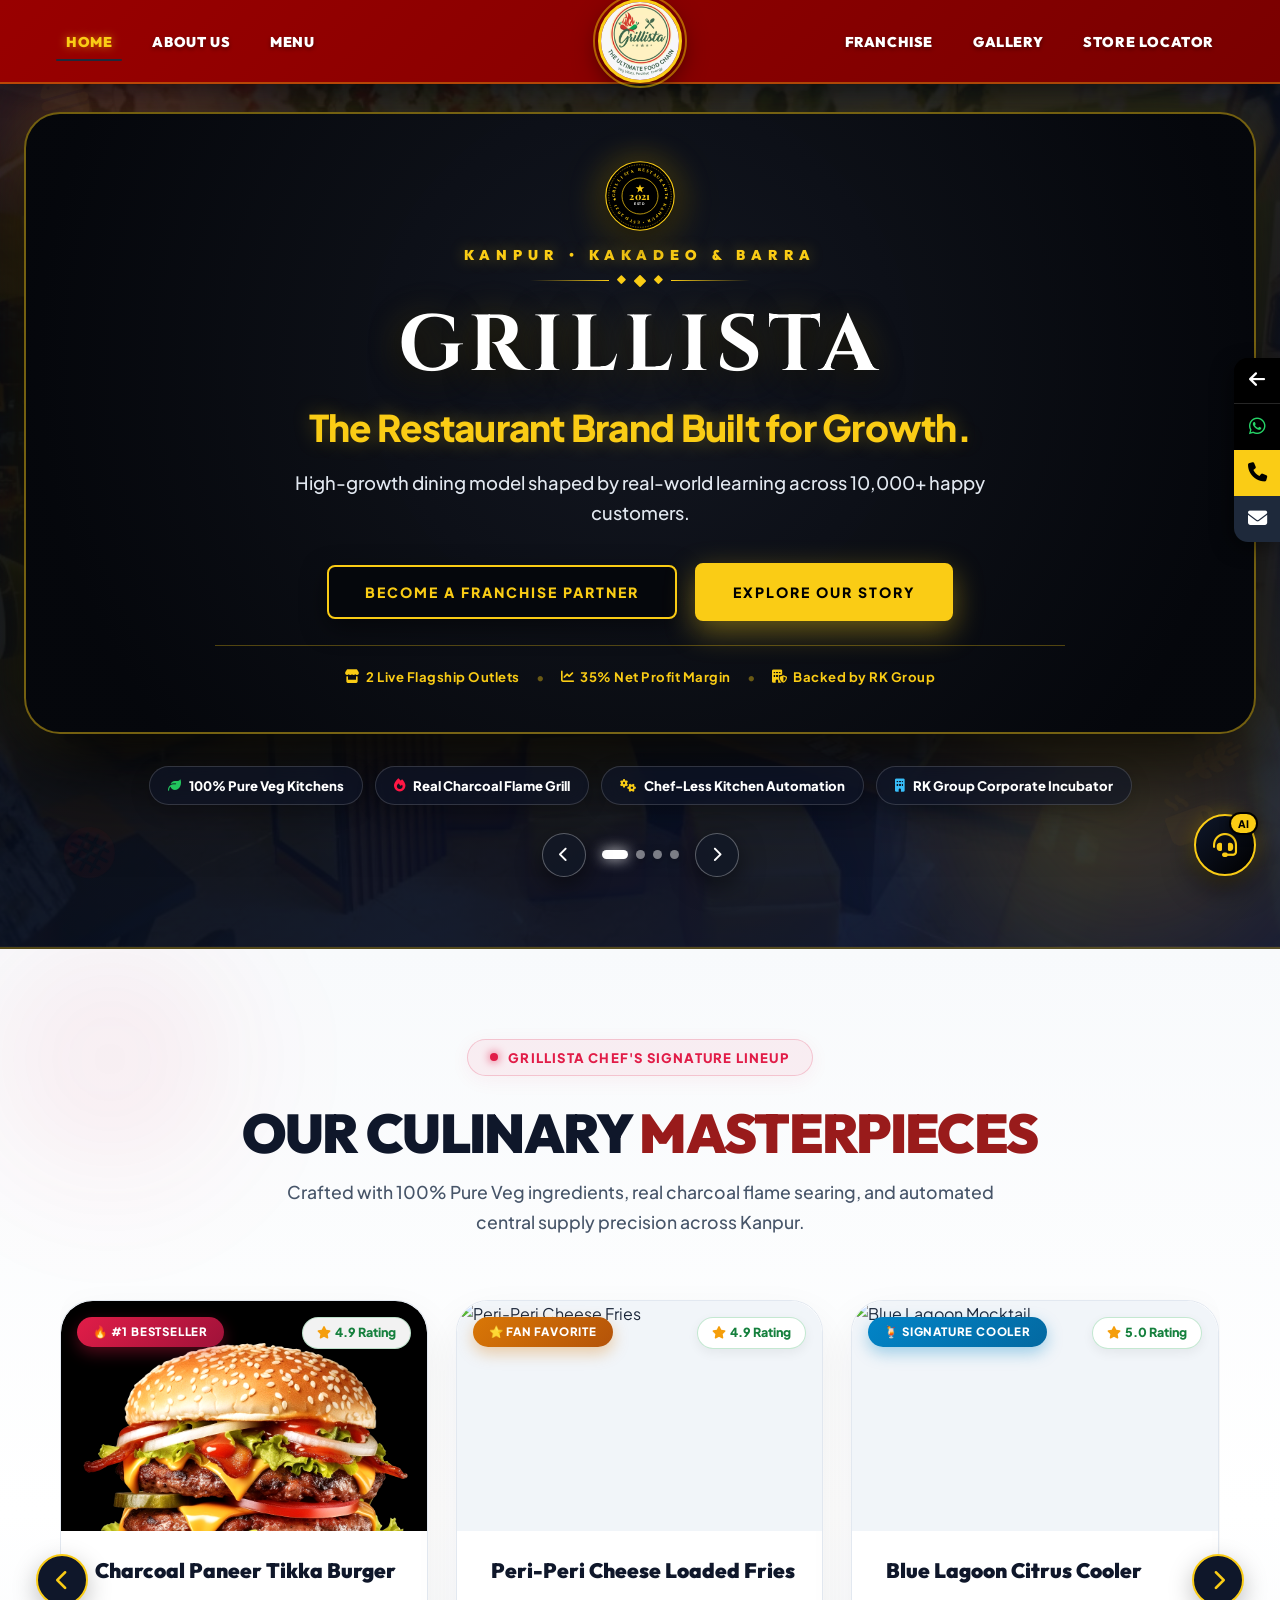
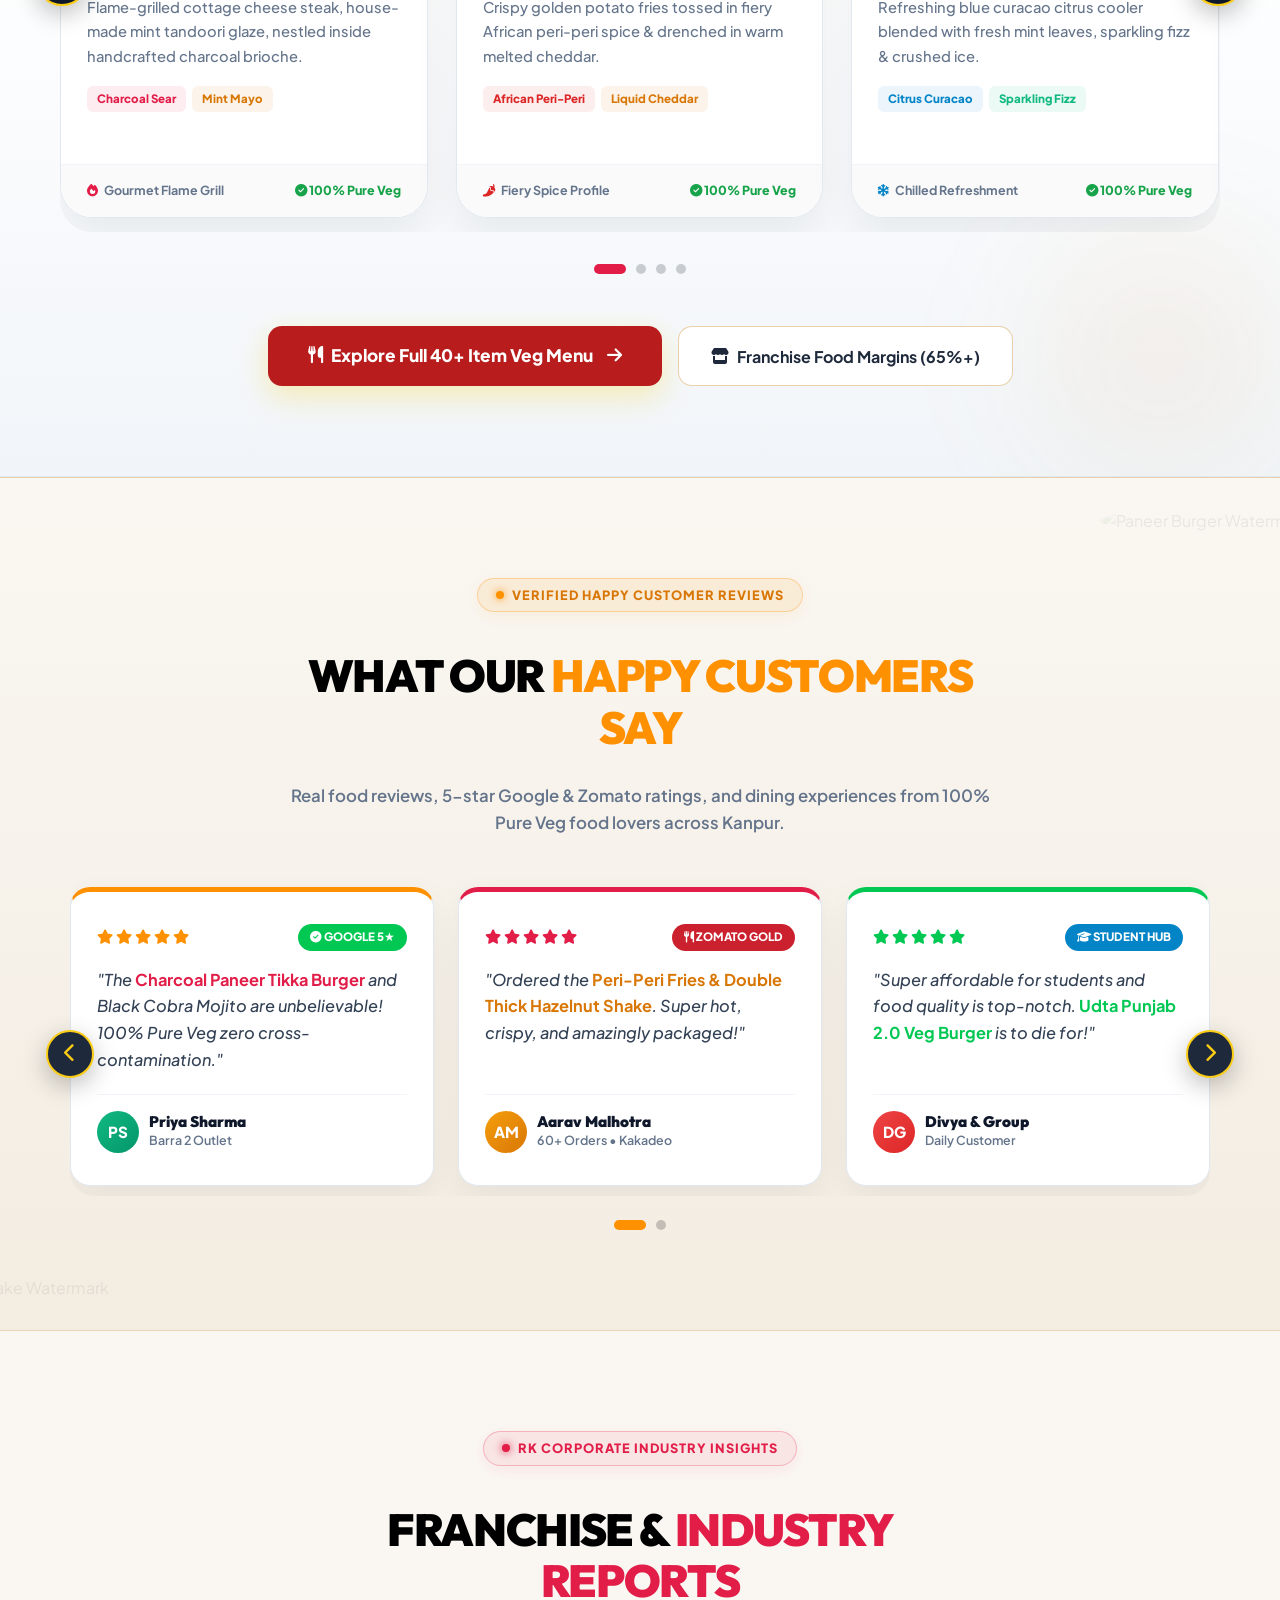
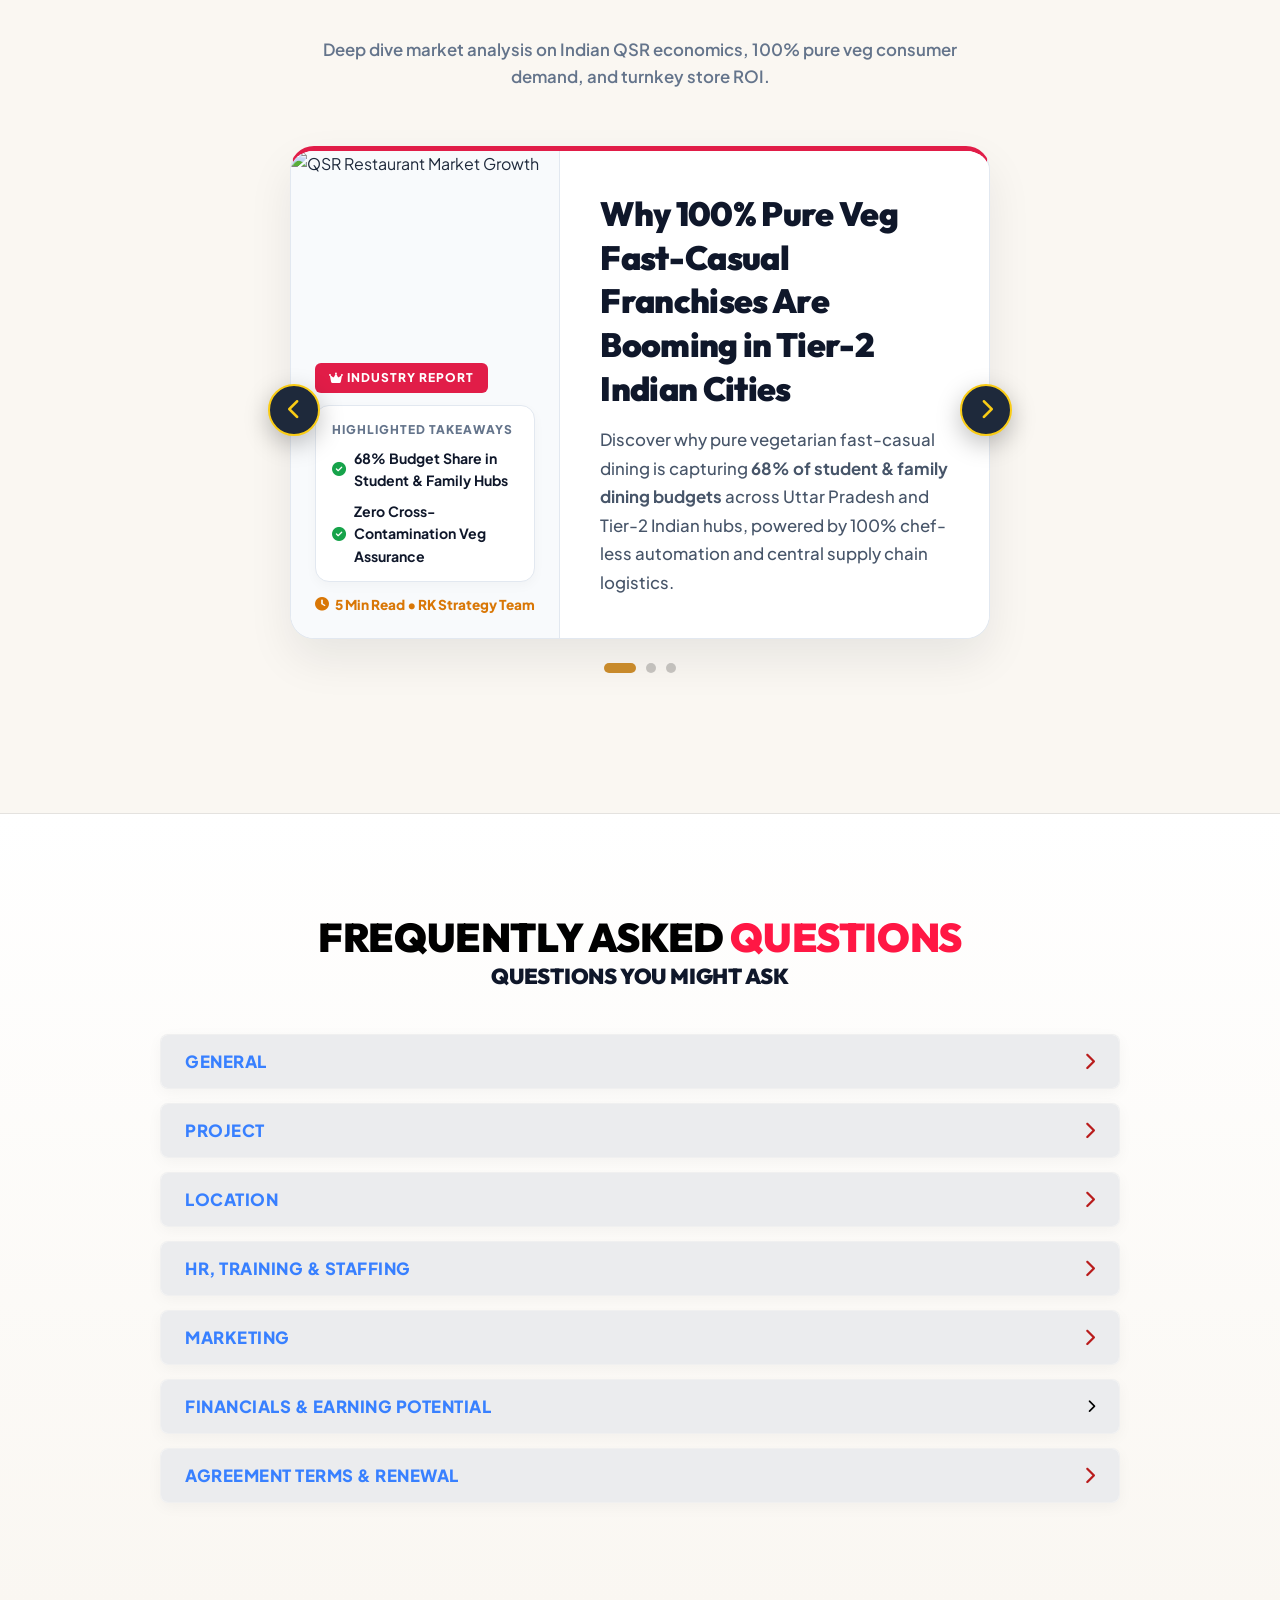
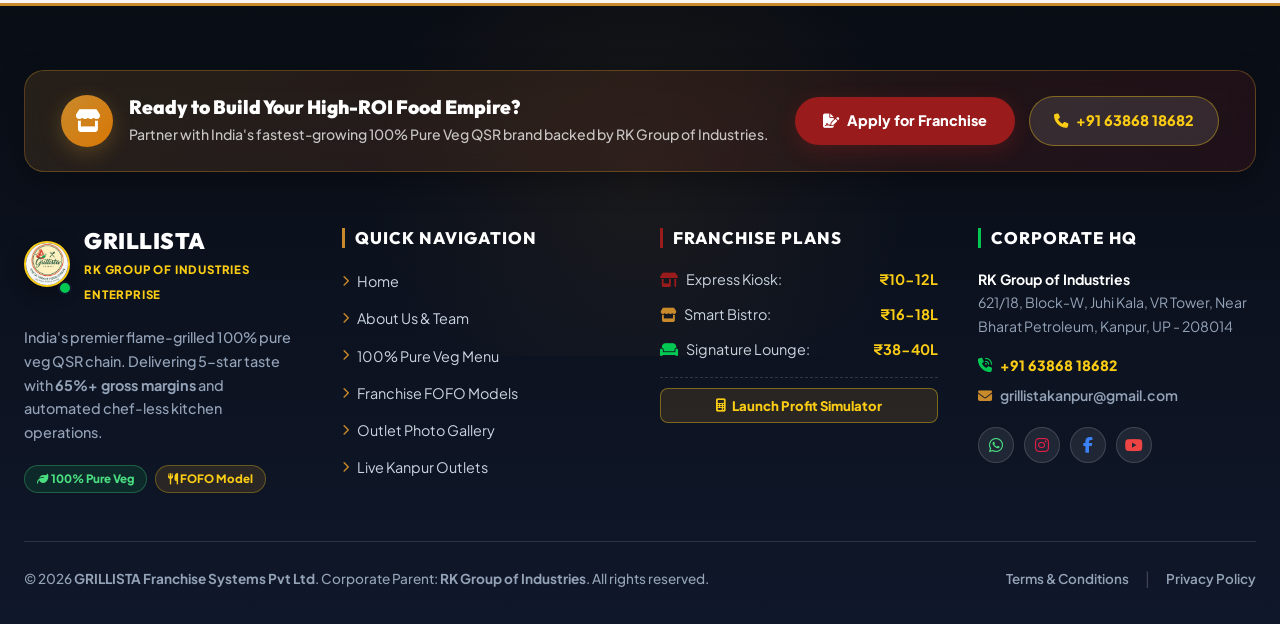
==== commit fbfa3ed7: "Add interactive category tabs bar and session reset button in Grillista AI Chatbot" ====
--- a/index.html
+++ b/index.html
@@ -1687,7 +1687,7 @@
   <div class="chatbot-window" id="chatbot-window">
     <div class="chatbot-header">
       <div style="display: flex; align-items: center; gap: 10px;">
-        <div style="width: 34px; height: 34px; border-radius: 50%; background: rgba(255,255,255,0.2); display: flex; align-items: center; justify-content: center; font-size: 1.1rem; color: #FACC15;">
+        <div style="width: 34px; height: 34px; border-radius: 50%; background: rgba(255,255,255,0.15); display: flex; align-items: center; justify-content: center; font-size: 1.1rem; color: #FACC15;">
           <i class="fa-solid fa-robot"></i>
         </div>
         <div>
@@ -1695,7 +1695,22 @@
           <span style="font-size: 0.7rem; color: #86EFAC; font-weight: 700;">● Online | 24/7 Support</span>
         </div>
       </div>
-      <button id="chatbot-close-btn" style="background: none; border: none; color: #FFF; font-size: 1.2rem; cursor: pointer;">&times;</button>
+      <div class="chatbot-header-actions">
+        <button class="chatbot-action-btn" onclick="resetChatSession()" title="Reset / New Chat" aria-label="Reset Conversation">
+          <i class="fa-solid fa-arrows-rotate"></i>
+        </button>
+        <button class="chatbot-close-btn" id="chatbot-close-btn" aria-label="Close Chat">&times;</button>
+      </div>
+    </div>
+
+    <!-- Quick Navigation Category Tabs -->
+    <div class="chatbot-tabs-bar">
+      <button class="chatbot-tab-btn" onclick="switchChatTab(this, '1. Investment & ROI')"><i class="fa-solid fa-coins"></i> Invest & ROI</button>
+      <button class="chatbot-tab-btn" onclick="switchChatTab(this, '2. Franchise Models')"><i class="fa-solid fa-store"></i> Models</button>
+      <button class="chatbot-tab-btn" onclick="switchChatTab(this, '3. Location Evaluation')"><i class="fa-solid fa-location-dot"></i> Location</button>
+      <button class="chatbot-tab-btn" onclick="switchChatTab(this, 'FORM')"><i class="fa-solid fa-file-signature"></i> Apply Form</button>
+      <button class="chatbot-tab-btn" onclick="switchChatTab(this, '5. Franchise Process')"><i class="fa-solid fa-list-check"></i> Process</button>
+      <button class="chatbot-tab-btn" onclick="switchChatTab(this, 'Official Contact Phone')"><i class="fa-solid fa-phone"></i> Contact</button>
     </div>
 
     <div class="chatbot-messages" id="chatbot-messages">
--- a/css/styles.css
+++ b/css/styles.css
@@ -493,11 +493,100 @@
 .chatbot-header {
   background: linear-gradient(135deg, #131B2E 0%, #080C14 100%);
   color: #FFFFFF;
-  padding: 16px 20px;
+  padding: 14px 18px;
   display: flex;
   align-items: center;
   justify-content: space-between;
   border-bottom: 1.5px solid rgba(250, 204, 21, 0.3);
+}
+
+.chatbot-header-actions {
+  display: flex;
+  align-items: center;
+  gap: 10px;
+}
+
+.chatbot-action-btn {
+  background: rgba(255, 255, 255, 0.08);
+  border: 1px solid rgba(250, 204, 21, 0.3);
+  color: #FACC15;
+  width: 32px;
+  height: 32px;
+  border-radius: 8px;
+  display: flex;
+  align-items: center;
+  justify-content: center;
+  font-size: 0.85rem;
+  cursor: pointer;
+  transition: all 0.25s ease;
+}
+
+.chatbot-action-btn:hover {
+  background: #FACC15;
+  color: #0F172A;
+  border-color: #FFFFFF;
+  transform: rotate(180deg);
+}
+
+.chatbot-close-btn {
+  background: rgba(255, 255, 255, 0.08);
+  border: 1px solid rgba(255, 255, 255, 0.15);
+  color: #94A3B8;
+  width: 32px;
+  height: 32px;
+  border-radius: 8px;
+  display: flex;
+  align-items: center;
+  justify-content: center;
+  font-size: 1.2rem;
+  cursor: pointer;
+  transition: all 0.2s ease;
+}
+
+.chatbot-close-btn:hover {
+  background: #E11D48;
+  color: #FFFFFF;
+  border-color: #E11D48;
+}
+
+/* Chatbot Quick Category Tabs */
+.chatbot-tabs-bar {
+  display: flex;
+  align-items: center;
+  gap: 6px;
+  padding: 8px 14px;
+  background: #0B0F19;
+  border-bottom: 1px solid rgba(255, 255, 255, 0.08);
+  overflow-x: auto;
+  scrollbar-width: none;
+  -ms-overflow-style: none;
+}
+
+.chatbot-tabs-bar::-webkit-scrollbar {
+  display: none;
+}
+
+.chatbot-tab-btn {
+  white-space: nowrap;
+  background: rgba(255, 255, 255, 0.06);
+  border: 1px solid rgba(250, 204, 21, 0.2);
+  color: #E2E8F0;
+  font-size: 0.72rem;
+  font-weight: 800;
+  padding: 5px 11px;
+  border-radius: 99px;
+  cursor: pointer;
+  display: flex;
+  align-items: center;
+  gap: 5px;
+  transition: all 0.2s ease;
+}
+
+.chatbot-tab-btn:hover, .chatbot-tab-btn.active {
+  background: #FACC15;
+  color: #0F172A;
+  border-color: #FACC15;
+  box-shadow: 0 2px 8px rgba(250, 204, 21, 0.3);
 }
 
 .chatbot-messages {
